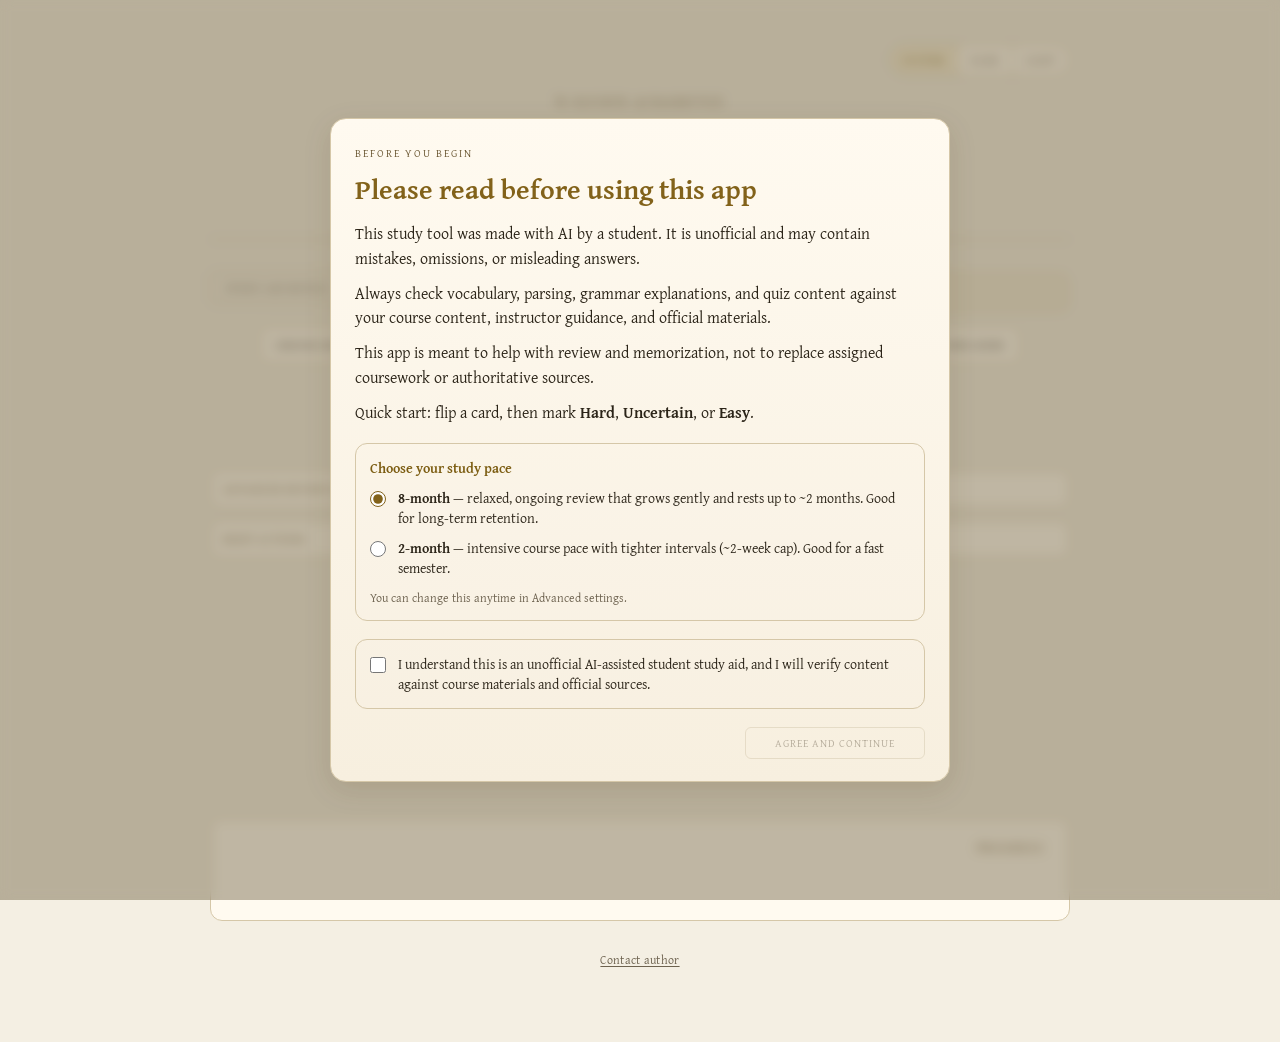
==== index.html @ cdb0b129 "Modernize archaic KJV language in advanced vocab glosses Update the Strong's-derived English glosses" ====
<!DOCTYPE html>
<!--
  Structure map: docs/index-structure.md
  If you add/remove/rename a section, overlay, id, or script group here,
  update that doc in the same commit. Line numbers in the doc are approximate.
-->
<html lang="en">
<head>
<meta charset="UTF-8">
<script async src="https://www.googletagmanager.com/gtag/js?id=G-YH11KQB6QX"></script>
<script>
  window.dataLayer = window.dataLayer || [];
  function gtag(){dataLayer.push(arguments);}
  gtag('js', new Date());
  gtag('config', 'G-YH11KQB6QX');
</script>
<meta name="viewport" content="width=device-width, initial-scale=1.0, viewport-fit=cover">
<meta name="theme-color" content="#0e0f14">
<meta name="apple-mobile-web-app-capable" content="yes">
<meta name="apple-mobile-web-app-status-bar-style" content="black-translucent">
<meta name="apple-mobile-web-app-title" content="Greek Cards">
<link rel="manifest" href="manifest.json?v=341">
<link rel="apple-touch-icon" href="icons/apple-touch-icon.png?v=341">
<link rel="icon" type="image/svg+xml" href="favicon.svg?v=341">
<title>Elementary NT Greek — Flashcards</title>
<link rel="stylesheet" href="styles.css?v=341">
<script>
(function(){
  try {
    var mode = localStorage.getItem("greekFlashcardsThemeMode") || "system";
    var prefersDark = window.matchMedia && window.matchMedia("(prefers-color-scheme: dark)").matches;
    var resolved = mode === "system" ? (prefersDark ? "dark" : "light") : mode;
    document.documentElement.setAttribute("data-theme", resolved);
  } catch (err) {
    document.documentElement.setAttribute("data-theme", "dark");
  }
  try {
    var fontFamily = localStorage.getItem("greekFlashcardsFontFamily");
    if (fontFamily === "sans") document.documentElement.setAttribute("data-font-family", "sans");
    else document.documentElement.setAttribute("data-font-family", "serif");
    var textSize = localStorage.getItem("greekFlashcardsTextSize");
    var allowed = { medium: 1, large: 1, "x-large": 1 };
    document.documentElement.setAttribute("data-text-size", allowed[textSize] ? textSize : "medium");
  } catch (err) {
    document.documentElement.setAttribute("data-font-family", "serif");
    document.documentElement.setAttribute("data-text-size", "medium");
  }
})();
</script>
</head>
<body>
<div class="app">

  <header>
    <div class="header-top">
      <div></div>
      <div class="theme-switcher" role="group" aria-label="Color theme">
        <button class="theme-btn" id="themeSystemBtn" type="button" onclick="setThemeMode('system')">System</button>
        <button class="theme-btn" id="themeDarkBtn" type="button" onclick="setThemeMode('dark')">Dark</button>
        <button class="theme-btn" id="themeLightBtn" type="button" onclick="setThemeMode('light')">Light</button>
      </div>
    </div>
    <div class="koine">ἡ κοινὴ διάλεκτος</div>
    <h1>Elementary New Testament Greek</h1>
    <div class="subtitle" id="appSubtitle">Vocabulary Flashcards</div>
    <div class="wycliffe">Koine Greek Study Tool</div>
  </header>

  <div class="notice-row">
    <button class="ctrl-btn notice-btn" type="button" onclick="showDisclaimerModal()">Study aid notice</button>
    <div class="app-notice" id="appNotice">Unofficial student-made AI study aid. Verify against course content and official materials.</div>
  </div>

  <div class="quick-start">
    <button class="quick-btn" type="button" onclick="openStudySelector()">Choose session</button>
    <button class="quick-btn quick-primary" type="button" onclick="startStudying()">Start studying</button>
    <div class="mode-group app-profile-group" role="group" aria-label="Study mode shortcut">
      <button class="mode-btn active" id="modeShortcutVocabBtn" type="button" onclick="setStudyMode('vocab')">Vocab</button>
      <button class="mode-btn" id="modeShortcutMorphBtn" type="button" onclick="setStudyMode('morph')">Grammar</button>
      <button class="mode-btn" id="modeShortcutParsingBtn" type="button" onclick="setStudyMode('parsing')">Parsing</button>
      <button class="mode-btn" id="modeShortcutReaderBtn" type="button" onclick="openReaderTab()">Reader</button>
    </div>
    <button class="quick-btn" type="button" onclick="openAnalyticsOverlay()">Progress</button>
    <button class="quick-btn" type="button" onclick="openShortcutsModal()">User guide</button>
    <a class="quick-btn" id="modeShortcutMemorizationBtn" href="pages/memorization.html">Paradigms</a>
  </div>

  <div class="ornament">✦ · · · ✦</div>

  <details class="utility-section" id="advancedSettingsDetails">
    <summary>Advanced review settings</summary>
    <div class="display-prefs" role="group" aria-label="Display preferences">
      <div class="display-prefs-row">
        <span class="display-prefs-label">Font</span>
        <div class="theme-switcher" role="group" aria-label="Font family">
          <button class="theme-btn" id="fontSerifBtn" type="button" onclick="setFontFamily('serif')">Serif</button>
          <button class="theme-btn" id="fontSansBtn" type="button" onclick="setFontFamily('sans')">Sans</button>
        </div>
      </div>
      <div class="display-prefs-row">
        <span class="display-prefs-label">Text size</span>
        <div class="theme-switcher" role="group" aria-label="Text size">
          <button class="theme-btn" id="textSizeMediumBtn" type="button" onclick="setTextSize('medium')">Medium</button>
          <button class="theme-btn" id="textSizeLargeBtn" type="button" onclick="setTextSize('large')">Large</button>
          <button class="theme-btn" id="textSizeXLargeBtn" type="button" onclick="setTextSize('x-large')">X-Large</button>
        </div>
      </div>
      <div class="parsing-lookup-row" id="parsingLookupRow" style="display:none">
        <button class="toggle-label" id="parsingLookupToggle" type="button" role="switch" aria-checked="false" onclick="toggleParsingLookup()" title="Lookup mode: stop quizzing and turn parsing into a paradigm reference. Pick a focused paradigm, then walk the part breadcrumbs (tense → voice → mood → person, or case → number → gender) to conjugate or decline it — the tool shows the matching Greek form. Covers every legitimate form of the paradigm, not just the chapter-required ones.">
          <span class="toggle-text">Lookup mode (build any form)</span>
          <span class="toggle-switch" id="parsingLookupBtn" aria-hidden="true"></span>
        </button>
      </div>
    </div>
<div class="controls-bar" id="controlsBar">
<button class="toggle-label" id="shuffleToggle" type="button" role="switch" aria-checked="false" onclick="toggleShuffle()" title="Shuffle the deck order. Off keeps a fixed order (by chapter, then frequency); on randomises the order each time the deck is built or reshuffled.">
      <span class="toggle-text">Shuffle</span>
      <span class="toggle-switch" id="shuffleBtn" aria-hidden="true"></span>
    </button>
    <button class="toggle-label" id="excludeKnownMorphsToggle" type="button" role="switch" aria-checked="false" onclick="toggleExcludeKnownMorphs()" title="Drop forms whose last two parsing attempts were both fully correct (strict 2/2) from the parsing deck. 1/1 still appears so single wins get verified. Counts respect your dim toggles — disabled dims don't count against a form.">
      <span class="toggle-text">Exclude known morphs (2/2)</span>
      <span class="toggle-switch" id="excludeKnownMorphsBtn" aria-hidden="true"></span>
    </button>
    <button class="toggle-label" id="parsingShuffleAllToggle" type="button" role="switch" aria-checked="false" onclick="toggleParsingShuffleAll()" title="Ignore the focused paradigm and drill a shuffled mix of every paradigm in scope, up to your current parsing chapter. Turn it off to go back to drilling one paradigm at a time. Use the focused-paradigm dropdown's 'Shuffle all — …' entries to mix just one type instead.">
      <span class="toggle-text">Shuffle all paradigms (to chapter)</span>
      <span class="toggle-switch" id="parsingShuffleAllBtn" aria-hidden="true"></span>
    </button>
    <button class="toggle-label" id="parsingCustomReviewToggle" type="button" role="switch" aria-checked="false" onclick="toggleParsingCustomReview()" title="Build a custom review deck from the paradigms you pick by hand. When on, the focused-paradigm dropdown is replaced by a checklist — tick the paradigms you want and parsing draws a shuffled mix from just those (chapter-gated as usual). Turn it off to go back to one focused paradigm.">
      <span class="toggle-text">Custom paradigm set</span>
      <span class="toggle-switch" id="parsingCustomReviewBtn" aria-hidden="true"></span>
    </button>
    <button class="toggle-label" id="parsingReverseToggle" type="button" role="switch" aria-checked="false" onclick="toggleParsingReverse()" title="English → Greek: instead of parsing a Greek form, you're shown the parse you want (the chapter-gated dimensions you have enabled) and pick the matching Greek form from the same focused paradigm.">
      <span class="toggle-text">English → Greek (pick the form)</span>
      <span class="toggle-switch" id="parsingReverseBtn" aria-hidden="true"></span>
    </button>
    <button class="toggle-label" id="accentLookalikeToggle" type="button" role="switch" aria-checked="false" onclick="toggleAccentLookalikes()" title="In the English → Greek drill, add a curated accent/breathing look-alike as a distractor — e.g. the relative ἥ against the article ἡ, or the demonstrative αὕτη against the intensive αὐτή — so you have to read the accent and breathing, not just the letters.">
      <span class="toggle-text">Accent/breathing look-alike distractors</span>
      <span class="toggle-switch" id="accentLookalikeBtn" aria-hidden="true"></span>
    </button>
    <button class="toggle-label" id="requiredToggle" type="button" role="switch" aria-checked="false" onclick="toggleRequiredOnly()" title="Limit the deck to starred vocabulary for your selection — the words Duff stars to memorise — leaving out optional and supplemental words.">
      <span class="toggle-text">Starred words only</span>
      <span class="toggle-switch" id="requiredBtn" aria-hidden="true"></span>
    </button>
    <button class="toggle-label" id="hardReviewToggle" type="button" role="switch" aria-checked="false" onclick="toggleHardVocabReview()" title="Drill only vocab you've missed more than 10 times and that's still under 40% confidence">
      <span class="toggle-text">Hard review</span>
      <span class="toggle-switch" id="hardReviewBtn" aria-hidden="true"></span>
    </button>
    <button class="toggle-label" id="directionToggle" type="button" role="switch" aria-checked="false" onclick="toggleDirection()" title="Card direction. Off shows the Greek first (you recall the English meaning); on shows the English first (you recall the Greek form).">
      <span class="toggle-text">Eng → Gk</span>
      <span class="toggle-switch" id="directionBtn" aria-hidden="true"></span>
    </button>
    <button class="toggle-label" id="spacedToggle" type="button" role="switch" aria-checked="false" onclick="toggleSpacedRepetition()" title="Spaced review. On schedules each card by how well you know it and only resurfaces it when it's due; off is a plain flip-through deck you mark until it's cleared.">
      <span class="toggle-text">Spaced review</span>
      <span class="toggle-switch" id="spacedBtn" aria-hidden="true"></span>
    </button>
    <button class="toggle-label" id="cadenceToggle" type="button" role="switch" aria-checked="false" onclick="toggleSpacingCadence()" title="Spacing cadence. Off = 8-month / continuous review (default): intervals grow gently and adapt to each card's difficulty, resting up to ~2 months — also works as an ongoing retention deck. A slip no longer wipes a well-known card: it runs a short relearn ladder, then resumes at half its old spacing. On = 2-month intensive: tighter intervals, ~2-week cap — for a fast-paced course. Affects spaced review only; switching reschedules future reviews, not cards already due.">
      <span class="toggle-text">2-month pace</span>
      <span class="toggle-switch" id="cadenceBtn" aria-hidden="true"></span>
    </button>
    <button class="toggle-label" id="unspacedDailyResetToggle" type="button" role="switch" aria-checked="false" onclick="toggleUnspacedDailyReset()" title="Auto-clear archived (Easy) cards once a day around 5 AM local time so you wake up to a fresh deck.">
      <span class="toggle-text">Daily archive reset</span>
      <span class="toggle-switch" id="unspacedDailyResetBtn" aria-hidden="true"></span>
    </button>
    <button class="toggle-label" id="stemNotesToggle" type="button" role="switch" aria-checked="true" onclick="toggleStemNotes()" title="Show stem and declension notes on vocab cards: the bare stem printed after second-aorist / liquid-future verbs and third-declension nouns, the bracketed principal parts under a verb, and the 'declines like' pointer on third-declension nouns.">
      <span class="toggle-text">Stem &amp; declension notes</span>
      <span class="toggle-switch on" id="stemNotesBtn" aria-hidden="true"></span>
    </button>
    <details class="utility-section variant-forms-section" id="variantFormsDetails">
      <summary>Variant forms as cards<span class="variant-forms-count" id="variantFormsCount"></span></summary>
    <button class="toggle-label" id="irregularTenseToggle" type="button" role="switch" aria-checked="true" onclick="toggleIrregularTense()" title="Name the tense on irregular cards — the '(aorist)' / '(future)' / '(perfect)' caption under a derived form's headword. Off replaces it with a small superscript star before the word, so the form is flagged as a non-standard principal part without giving its tense away.">
      <span class="toggle-text">Show tense on irregular cards</span>
      <span class="toggle-switch on" id="irregularTenseBtn" aria-hidden="true"></span>
    </button>
    <button class="toggle-label" id="irregularCards_2aor_Toggle" type="button" role="switch" aria-checked="false" onclick="toggleIrregularCards('2aor')" title="Give each second-aorist form its own flashcard — e.g. εἶπον 'I said' joins the deck as a separate card — whenever its present-stem verb (λέγω) is in the deck. The aorist is woven into the chapter's cards away from the present form, and reviews of it count toward the base verb's stats. On by default once Chapter 11 is selected, unless you switch it off yourself.">
      <span class="toggle-text">Second aorists as cards</span>
      <span class="toggle-switch" id="irregularCards_2aor_Btn" aria-hidden="true"></span>
    </button>
    <button class="toggle-label" id="irregularCards_lfut_Toggle" type="button" role="switch" aria-checked="false" onclick="toggleIrregularCards('lfut')" title="Give each liquid-future form its own flashcard — e.g. μενῶ 'I will remain' alongside μένω — whenever its present-stem verb is in the deck. Reviews of it count toward the base verb's stats. On by default once Chapter 11 is selected, unless you switch it off yourself.">
      <span class="toggle-text">Liquid futures as cards</span>
      <span class="toggle-switch" id="irregularCards_lfut_Btn" aria-hidden="true"></span>
    </button>
    <button class="toggle-label" id="irregularCards_aorpass_Toggle" type="button" role="switch" aria-checked="false" onclick="toggleIrregularCards('aorpass')" title="Give each aorist-passive form its own flashcard — e.g. ἐλύθην 'I was untied' alongside λύω — whenever its present-stem verb is in the deck. Reviews of it count toward the base verb's stats. On by default once Chapter 15 is selected, unless you switch it off yourself.">
      <span class="toggle-text">Aorist passives as cards</span>
      <span class="toggle-switch" id="irregularCards_aorpass_Btn" aria-hidden="true"></span>
    </button>
    <button class="toggle-label" id="irregularCards_perfact_Toggle" type="button" role="switch" aria-checked="false" onclick="toggleIrregularCards('perfact')" title="Give each perfect-active form its own flashcard — e.g. λέλυκα 'I have untied' alongside λύω — whenever its present-stem verb is in the deck. Reviews of it count toward the base verb's stats. On by default once Chapter 16 is selected, unless you switch it off yourself.">
      <span class="toggle-text">Perfect actives as cards</span>
      <span class="toggle-switch" id="irregularCards_perfact_Btn" aria-hidden="true"></span>
    </button>
    <button class="toggle-label" id="irregularCards_mi_Toggle" type="button" role="switch" aria-checked="false" onclick="toggleIrregularCards('mi')" title="Give each μι-verb principal part its own flashcard — e.g. ἔδωκα, δώσω, δέδωκα alongside δίδωμι — whenever the present-stem μι-verb is in the deck. Reviews of them count toward the base verb's stats. On by default once Chapter 19 is selected, unless you switch it off yourself.">
      <span class="toggle-text">μι-verb forms as cards</span>
      <span class="toggle-switch" id="irregularCards_mi_Btn" aria-hidden="true"></span>
    </button>
    </details>
    <button class="toggle-label" id="splitSelectionToggle" type="button" role="switch" aria-checked="false" onclick="toggleSplitSelection()" title="Keep separate chapter selections for vocab and grammar modes">
      <span class="toggle-text">Split vocab/grammar selection</span>
      <span class="toggle-switch" id="splitSelectionBtn" aria-hidden="true"></span>
    </button>
    <button class="toggle-label" id="selfCheckToggle" type="button" role="switch" aria-checked="false" onclick="toggleMorphSelfCheck()" style="display:none" title="Self-check. Hides the multiple-choice options so you answer in your head, reveal the answer, then rate whether you got it — instead of picking from a list.">
      <span class="toggle-text">Self-check</span>
      <span class="toggle-switch" id="selfCheckBtn" aria-hidden="true"></span>
    </button>
    <details class="utility-section parsing-options-section" id="parsingOptionsDetails">
      <summary>Parsing options</summary>
      <button class="toggle-label" id="aspectStepToggle" type="button" role="switch" aria-checked="false" onclick="toggleAspectStep()" title="Ask Aspect (continuous/undefined/completed) as a separate parsing step. Aspect is derivable from tense, so turning this off shortens the walk by one step.">
        <span class="toggle-text">Aspect step (parsing)</span>
        <span class="toggle-switch" id="aspectStepBtn" aria-hidden="true"></span>
      </button>
      <details class="utility-section parsing-options-subfilters parsing-dim-value-subfilters" id="aspectValuesFiltersDetails">
        <summary>Exclude aspect values…</summary>
        <button class="toggle-label" id="dimValueFilter_aspect_continuousUndefined_Toggle" type="button" role="switch" aria-checked="false" onclick="toggleDimValueFilter('aspect','continuousUndefined')" title="Excludes cards whose aspect is continuous, undefined, or the present/future composite continuous/undefined.">
          <span class="toggle-text">Continuous/undefined (Ch. 6)</span>
          <span class="toggle-switch" id="dimValueFilter_aspect_continuousUndefined_Btn" aria-hidden="true"></span>
        </button>
        <button class="toggle-label" id="dimValueFilter_aspect_completed_Toggle" type="button" role="switch" aria-checked="false" onclick="toggleDimValueFilter('aspect','completed')">
          <span class="toggle-text">Completed (Ch. 16)</span>
          <span class="toggle-switch" id="dimValueFilter_aspect_completed_Btn" aria-hidden="true"></span>
        </button>
      </details>
      <button class="toggle-label" id="tenseStepToggle" type="button" role="switch" aria-checked="true" onclick="toggleDimStep('tense')" title="Ask Tense as a parsing step. Off: skipped silently, doesn't count toward stats, omitted from the parse summary.">
        <span class="toggle-text">Tense step (parsing)</span>
        <span class="toggle-switch" id="tenseStepBtn" aria-hidden="true"></span>
      </button>
      <details class="utility-section parsing-options-subfilters parsing-dim-value-subfilters" id="tenseValuesFiltersDetails">
        <summary>Exclude tense values…</summary>
        <button class="toggle-label" id="dimValueFilter_tense_present_Toggle" type="button" role="switch" aria-checked="false" onclick="toggleDimValueFilter('tense','present')">
          <span class="toggle-text">Present (Ch. 2)</span>
          <span class="toggle-switch" id="dimValueFilter_tense_present_Btn" aria-hidden="true"></span>
        </button>
        <button class="toggle-label" id="dimValueFilter_tense_future_Toggle" type="button" role="switch" aria-checked="false" onclick="toggleDimValueFilter('tense','future')">
          <span class="toggle-text">Future (Ch. 6)</span>
          <span class="toggle-switch" id="dimValueFilter_tense_future_Btn" aria-hidden="true"></span>
        </button>
        <button class="toggle-label" id="dimValueFilter_tense_imperfect_Toggle" type="button" role="switch" aria-checked="false" onclick="toggleDimValueFilter('tense','imperfect')">
          <span class="toggle-text">Imperfect (Ch. 6)</span>
          <span class="toggle-switch" id="dimValueFilter_tense_imperfect_Btn" aria-hidden="true"></span>
        </button>
        <button class="toggle-label" id="dimValueFilter_tense_aorist_Toggle" type="button" role="switch" aria-checked="false" onclick="toggleDimValueFilter('tense','aorist')" title="Excludes both first-aorist and second-aorist cards (they normalize to 'aorist').">
          <span class="toggle-text">Aorist (Ch. 6)</span>
          <span class="toggle-switch" id="dimValueFilter_tense_aorist_Btn" aria-hidden="true"></span>
        </button>
        <button class="toggle-label" id="dimValueFilter_tense_perfect_Toggle" type="button" role="switch" aria-checked="false" onclick="toggleDimValueFilter('tense','perfect')">
          <span class="toggle-text">Perfect (Ch. 16)</span>
          <span class="toggle-switch" id="dimValueFilter_tense_perfect_Btn" aria-hidden="true"></span>
        </button>
        <button class="toggle-label" id="dimValueFilter_tense_pluperfect_Toggle" type="button" role="switch" aria-checked="false" onclick="toggleDimValueFilter('tense','pluperfect')">
          <span class="toggle-text">Pluperfect (Ch. 16)</span>
          <span class="toggle-switch" id="dimValueFilter_tense_pluperfect_Btn" aria-hidden="true"></span>
        </button>
      </details>
      <button class="toggle-label" id="voiceStepToggle" type="button" role="switch" aria-checked="true" onclick="toggleDimStep('voice')" title="Ask Voice as a parsing step. Off: skipped silently, doesn't count toward stats, omitted from the parse summary. (Also chapter-gated: voice step appears from ch 14 for participles, ch 15 for finite verbs — before then the voice is filled in silently.)">
        <span class="toggle-text">Voice step (parsing)</span>
        <span class="toggle-switch" id="voiceStepBtn" aria-hidden="true"></span>
      </button>
      <details class="utility-section parsing-options-subfilters parsing-dim-value-subfilters" id="voiceValuesFiltersDetails">
        <summary>Exclude voice values…</summary>
        <button class="toggle-label" id="dimValueFilter_voice_active_Toggle" type="button" role="switch" aria-checked="false" onclick="toggleDimValueFilter('voice','active')">
          <span class="toggle-text">Active (Ch. 2)</span>
          <span class="toggle-switch" id="dimValueFilter_voice_active_Btn" aria-hidden="true"></span>
        </button>
        <button class="toggle-label" id="dimValueFilter_voice_middle_Toggle" type="button" role="switch" aria-checked="false" onclick="toggleDimValueFilter('voice','middle')" title="Middle/passive composite cards are excluded only when both middle AND passive are excluded.">
          <span class="toggle-text">Middle (Ch. 14)</span>
          <span class="toggle-switch" id="dimValueFilter_voice_middle_Btn" aria-hidden="true"></span>
        </button>
        <button class="toggle-label" id="dimValueFilter_voice_passive_Toggle" type="button" role="switch" aria-checked="false" onclick="toggleDimValueFilter('voice','passive')">
          <span class="toggle-text">Passive (Ch. 14)</span>
          <span class="toggle-switch" id="dimValueFilter_voice_passive_Btn" aria-hidden="true"></span>
        </button>
      </details>
      <button class="toggle-label" id="moodStepToggle" type="button" role="switch" aria-checked="true" onclick="toggleDimStep('mood')" title="Ask Mood as a parsing step. Off: skipped silently, doesn't count toward stats, omitted from the parse summary.">
        <span class="toggle-text">Mood step (parsing)</span>
        <span class="toggle-switch" id="moodStepBtn" aria-hidden="true"></span>
      </button>
      <details class="utility-section parsing-options-subfilters parsing-dim-value-subfilters" id="moodValuesFiltersDetails">
        <summary>Exclude mood values…</summary>
        <button class="toggle-label" id="dimValueFilter_mood_indicative_Toggle" type="button" role="switch" aria-checked="false" onclick="toggleDimValueFilter('mood','indicative')">
          <span class="toggle-text">Indicative (Ch. 2)</span>
          <span class="toggle-switch" id="dimValueFilter_mood_indicative_Btn" aria-hidden="true"></span>
        </button>
        <button class="toggle-label" id="dimValueFilter_mood_subjunctive_Toggle" type="button" role="switch" aria-checked="false" onclick="toggleDimValueFilter('mood','subjunctive')">
          <span class="toggle-text">Subjunctive (Ch. 17)</span>
          <span class="toggle-switch" id="dimValueFilter_mood_subjunctive_Btn" aria-hidden="true"></span>
        </button>
        <button class="toggle-label" id="dimValueFilter_mood_optative_Toggle" type="button" role="switch" aria-checked="false" onclick="toggleDimValueFilter('mood','optative')">
          <span class="toggle-text">Optative (Ch. 20)</span>
          <span class="toggle-switch" id="dimValueFilter_mood_optative_Btn" aria-hidden="true"></span>
        </button>
        <button class="toggle-label" id="dimValueFilter_mood_imperative_Toggle" type="button" role="switch" aria-checked="false" onclick="toggleDimValueFilter('mood','imperative')">
          <span class="toggle-text">Imperative (Ch. 7)</span>
          <span class="toggle-switch" id="dimValueFilter_mood_imperative_Btn" aria-hidden="true"></span>
        </button>
        <button class="toggle-label" id="dimValueFilter_mood_infinitive_Toggle" type="button" role="switch" aria-checked="false" onclick="toggleDimValueFilter('mood','infinitive')">
          <span class="toggle-text">Infinitive (Ch. 7)</span>
          <span class="toggle-switch" id="dimValueFilter_mood_infinitive_Btn" aria-hidden="true"></span>
        </button>
        <button class="toggle-label" id="dimValueFilter_mood_participle_Toggle" type="button" role="switch" aria-checked="false" onclick="toggleDimValueFilter('mood','participle')">
          <span class="toggle-text">Participle (Ch. 7)</span>
          <span class="toggle-switch" id="dimValueFilter_mood_participle_Btn" aria-hidden="true"></span>
        </button>
      </details>
      <button class="toggle-label" id="personStepToggle" type="button" role="switch" aria-checked="true" onclick="toggleDimStep('person')" title="Ask Person as a parsing step. Off: skipped silently, doesn't count toward stats, omitted from the parse summary.">
        <span class="toggle-text">Person step (parsing)</span>
        <span class="toggle-switch" id="personStepBtn" aria-hidden="true"></span>
      </button>
      <details class="utility-section parsing-options-subfilters parsing-dim-value-subfilters" id="personValuesFiltersDetails">
        <summary>Exclude person values…</summary>
        <button class="toggle-label" id="dimValueFilter_person_first_Toggle" type="button" role="switch" aria-checked="false" onclick="toggleDimValueFilter('person','first')">
          <span class="toggle-text">1st person (Ch. 2)</span>
          <span class="toggle-switch" id="dimValueFilter_person_first_Btn" aria-hidden="true"></span>
        </button>
        <button class="toggle-label" id="dimValueFilter_person_second_Toggle" type="button" role="switch" aria-checked="false" onclick="toggleDimValueFilter('person','second')">
          <span class="toggle-text">2nd person (Ch. 2)</span>
          <span class="toggle-switch" id="dimValueFilter_person_second_Btn" aria-hidden="true"></span>
        </button>
        <button class="toggle-label" id="dimValueFilter_person_third_Toggle" type="button" role="switch" aria-checked="false" onclick="toggleDimValueFilter('person','third')">
          <span class="toggle-text">3rd person (Ch. 2)</span>
          <span class="toggle-switch" id="dimValueFilter_person_third_Btn" aria-hidden="true"></span>
        </button>
      </details>
      <button class="toggle-label" id="numberStepToggle" type="button" role="switch" aria-checked="true" onclick="toggleDimStep('number')" title="Ask Number as a parsing step. Off: skipped silently, doesn't count toward stats, omitted from the parse summary.">
        <span class="toggle-text">Number step (parsing)</span>
        <span class="toggle-switch" id="numberStepBtn" aria-hidden="true"></span>
      </button>
      <details class="utility-section parsing-options-subfilters parsing-dim-value-subfilters" id="numberValuesFiltersDetails">
        <summary>Exclude number values…</summary>
        <button class="toggle-label" id="dimValueFilter_number_singular_Toggle" type="button" role="switch" aria-checked="false" onclick="toggleDimValueFilter('number','singular')">
          <span class="toggle-text">Singular (Ch. 2)</span>
          <span class="toggle-switch" id="dimValueFilter_number_singular_Btn" aria-hidden="true"></span>
        </button>
        <button class="toggle-label" id="dimValueFilter_number_plural_Toggle" type="button" role="switch" aria-checked="false" onclick="toggleDimValueFilter('number','plural')">
          <span class="toggle-text">Plural (Ch. 2)</span>
          <span class="toggle-switch" id="dimValueFilter_number_plural_Btn" aria-hidden="true"></span>
        </button>
      </details>
      <button class="toggle-label" id="caseStepToggle" type="button" role="switch" aria-checked="true" onclick="toggleDimStep('case')" title="Ask Case as a parsing step. Off: skipped silently, doesn't count toward stats, omitted from the parse summary.">
        <span class="toggle-text">Case step (parsing)</span>
        <span class="toggle-switch" id="caseStepBtn" aria-hidden="true"></span>
      </button>
      <details class="utility-section parsing-options-subfilters parsing-dim-value-subfilters" id="caseValuesFiltersDetails">
        <summary>Exclude case values…</summary>
        <button class="toggle-label" id="dimValueFilter_case_nominative_Toggle" type="button" role="switch" aria-checked="false" onclick="toggleDimValueFilter('case','nominative')" title="Nominative/accusative composite cards are excluded only when both nominative AND accusative are excluded.">
          <span class="toggle-text">Nominative (Ch. 2)</span>
          <span class="toggle-switch" id="dimValueFilter_case_nominative_Btn" aria-hidden="true"></span>
        </button>
        <button class="toggle-label" id="dimValueFilter_case_accusative_Toggle" type="button" role="switch" aria-checked="false" onclick="toggleDimValueFilter('case','accusative')">
          <span class="toggle-text">Accusative (Ch. 2)</span>
          <span class="toggle-switch" id="dimValueFilter_case_accusative_Btn" aria-hidden="true"></span>
        </button>
        <button class="toggle-label" id="dimValueFilter_case_genitive_Toggle" type="button" role="switch" aria-checked="false" onclick="toggleDimValueFilter('case','genitive')">
          <span class="toggle-text">Genitive (Ch. 3)</span>
          <span class="toggle-switch" id="dimValueFilter_case_genitive_Btn" aria-hidden="true"></span>
        </button>
        <button class="toggle-label" id="dimValueFilter_case_dative_Toggle" type="button" role="switch" aria-checked="false" onclick="toggleDimValueFilter('case','dative')">
          <span class="toggle-text">Dative (Ch. 3)</span>
          <span class="toggle-switch" id="dimValueFilter_case_dative_Btn" aria-hidden="true"></span>
        </button>
        <button class="toggle-label" id="dimValueFilter_case_vocative_Toggle" type="button" role="switch" aria-checked="false" onclick="toggleDimValueFilter('case','vocative')">
          <span class="toggle-text">Vocative (Ch. 3)</span>
          <span class="toggle-switch" id="dimValueFilter_case_vocative_Btn" aria-hidden="true"></span>
        </button>
      </details>
      <button class="toggle-label" id="genderStepToggle" type="button" role="switch" aria-checked="true" onclick="toggleDimStep('gender')" title="Ask Gender as a parsing step. Off: skipped silently, doesn't count toward stats, omitted from the parse summary. Single-gender lemmas (most nouns) auto-skip this step regardless — gender there is fixed by the lemma, not parsed from the form — but the parse summary still names it.">
        <span class="toggle-text">Gender step (parsing)</span>
        <span class="toggle-switch" id="genderStepBtn" aria-hidden="true"></span>
      </button>
      <details class="utility-section parsing-options-subfilters parsing-dim-value-subfilters" id="genderValuesFiltersDetails">
        <summary>Exclude gender values…</summary>
        <div class="parsing-options-subfilters-note">Single-gender lemmas (most nouns) ignore this filter — only adjectives, pronouns, and the article are excluded by it.</div>
        <button class="toggle-label" id="dimValueFilter_gender_masculine_Toggle" type="button" role="switch" aria-checked="false" onclick="toggleDimValueFilter('gender','masculine')" title="Tri-gender composite cards (masculine/feminine/neuter) are excluded only when all three components are excluded.">
          <span class="toggle-text">Masculine (Ch. 2)</span>
          <span class="toggle-switch" id="dimValueFilter_gender_masculine_Btn" aria-hidden="true"></span>
        </button>
        <button class="toggle-label" id="dimValueFilter_gender_feminine_Toggle" type="button" role="switch" aria-checked="false" onclick="toggleDimValueFilter('gender','feminine')">
          <span class="toggle-text">Feminine (Ch. 3)</span>
          <span class="toggle-switch" id="dimValueFilter_gender_feminine_Btn" aria-hidden="true"></span>
        </button>
        <button class="toggle-label" id="dimValueFilter_gender_neuter_Toggle" type="button" role="switch" aria-checked="false" onclick="toggleDimValueFilter('gender','neuter')">
          <span class="toggle-text">Neuter (Ch. 3)</span>
          <span class="toggle-switch" id="dimValueFilter_gender_neuter_Btn" aria-hidden="true"></span>
        </button>
      </details>
      <button class="toggle-label" id="optionalFormsToggle" type="button" role="switch" aria-checked="false" onclick="toggleOptionalForms()" title="Drill morphologically real paradigm forms Duff doesn't cover (e.g. εἰμί's future infinitive ἔσεσθαι, future participle ἐσόμενος series). Chapter-gated by each form group's introduction chapter. Off: standard Duff-aligned cards only; the wrong-pick form-lookup hint still shows these forms regardless.">
        <span class="toggle-text">Optional paradigm</span>
        <span class="toggle-switch" id="optionalFormsBtn" aria-hidden="true"></span>
      </button>
      <details class="utility-section parsing-options-subfilters" id="optionalFormsFiltersDetails">
        <summary>Filter optional forms by category…</summary>
        <div class="parsing-options-subfilters-note">Only applies when the parent toggle above is on. Off = exclude that category from the optional-form drill pool.</div>
        <button class="toggle-label" id="optionalFilter_imperative_Toggle" type="button" role="switch" aria-checked="true" onclick="toggleOptionalFormFilter('imperative')" title="Include optional imperative forms (e.g. ἴσθι, λῦσαι, δός, στῆθι series) in the drill pool.">
          <span class="toggle-text">Include imperatives</span>
          <span class="toggle-switch" id="optionalFilter_imperative_Btn" aria-hidden="true"></span>
        </button>
        <button class="toggle-label" id="optionalFilter_subjunctive_Toggle" type="button" role="switch" aria-checked="true" onclick="toggleOptionalFormFilter('subjunctive')" title="Include optional subjunctive forms (e.g. λύω/λύσω paradigms, δῶ, θῶ, στῶ) in the drill pool.">
          <span class="toggle-text">Include subjunctives</span>
          <span class="toggle-switch" id="optionalFilter_subjunctive_Btn" aria-hidden="true"></span>
        </button>
        <button class="toggle-label" id="optionalFilter_optative_Toggle" type="button" role="switch" aria-checked="true" onclick="toggleOptionalFormFilter('optative')" title="Include optional optative forms (Ch. 20 — the full λύω / ῥύομαι / εἰμί / δίδωμι / γίνομαι optative tables, plus εἴη, γένοιτο, δῴη) in the drill pool.">
          <span class="toggle-text">Include optatives</span>
          <span class="toggle-switch" id="optionalFilter_optative_Btn" aria-hidden="true"></span>
        </button>
        <button class="toggle-label" id="optionalFilter_infinitive_Toggle" type="button" role="switch" aria-checked="true" onclick="toggleOptionalFormFilter('infinitive')" title="Include optional infinitive forms (e.g. ἔσεσθαι, δοῦναι, θεῖναι, στῆναι, γενέσθαι) in the drill pool.">
          <span class="toggle-text">Include infinitives</span>
          <span class="toggle-switch" id="optionalFilter_infinitive_Btn" aria-hidden="true"></span>
        </button>
        <button class="toggle-label" id="optionalFilter_participle_Toggle" type="button" role="switch" aria-checked="true" onclick="toggleOptionalFormFilter('participle')" title="Include the later/rarer optional participles (perfect λελυκώς/λελυμένος/ἑστηκώς, future λύσων series, aorist passive βληθείς/γενηθείς-type, εἰμί's deponent future ἐσόμενος) in the drill pool. The Ch 14 present/aorist active & middle participle declensions are always required, so this toggle no longer affects them.">
          <span class="toggle-text">Include extra participles</span>
          <span class="toggle-switch" id="optionalFilter_participle_Btn" aria-hidden="true"></span>
        </button>
        <button class="toggle-label" id="optionalFilter_thirdPerson_Toggle" type="button" role="switch" aria-checked="true" onclick="toggleOptionalFormFilter('thirdPerson')" title="Include optional 3rd-person forms (e.g. ἔστω, ἔστωσαν, λυέσθω, the 3rd-person imperatives Duff skips) in the drill pool.">
          <span class="toggle-text">Include 3rd-person forms</span>
          <span class="toggle-switch" id="optionalFilter_thirdPerson_Btn" aria-hidden="true"></span>
        </button>
        <button class="toggle-label" id="optionalFilter_futureTense_Toggle" type="button" role="switch" aria-checked="true" onclick="toggleOptionalFormFilter('futureTense')" title="Include optional future-tense forms (e.g. ἔσεσθαι, ἐσόμενος, βαλῶ paradigm, γενήσομαι series, future participles) in the drill pool.">
          <span class="toggle-text">Include future-tense forms</span>
          <span class="toggle-switch" id="optionalFilter_futureTense_Btn" aria-hidden="true"></span>
        </button>
        <button class="toggle-label" id="optionalFilter_perfectTense_Toggle" type="button" role="switch" aria-checked="true" onclick="toggleOptionalFormFilter('perfectTense')" title="Include optional perfect-tense forms (e.g. γέγονα series, βέβληκα series, ἕστηκα, λελυκώς, λελυμένος, δέδομαι) in the drill pool.">
          <span class="toggle-text">Include perfect-tense forms</span>
          <span class="toggle-switch" id="optionalFilter_perfectTense_Btn" aria-hidden="true"></span>
        </button>
      </details>
    </details>
  </div>
    <div class="utility-section progress-tools-section" id="progressToolsGroup" role="group" aria-label="Progress tools">
      <span class="progress-tools-label">Progress tools</span>
      <div class="progress-tools-actions">
        <button class="ctrl-btn" type="button" onclick="exportProgressJson()">Export progress</button>
        <button class="ctrl-btn" type="button" onclick="triggerImportProgress()">Import progress</button>
      </div>
    </div>
  </details>

  <details class="utility-section reset-actions-section" id="resetActionsDetails">
    <summary>Reset actions</summary>
    <div class="reset-actions-grid">
      <button class="ctrl-btn" type="button" onclick="reshuffleEligible()">Reshuffle</button>
      <button class="ctrl-btn" id="resetDeckBtn" type="button" onclick="resetCurrentDeck()">Reset deck</button>
      <button class="ctrl-btn" id="resetRequiredBtn" type="button" onclick="resetRequiredOnly()" title="Reset only the starred (graded) cards in this deck">Reset starred</button>
      <button class="ctrl-btn" id="resetKnownBtn" type="button" onclick="resetKnownMorphs()" title="Set every form's parsing tally back to 0/2 — clears the per-form recent attempts so the dots all read as unseen. The per-paradigm rolling % is kept." style="display:none">Reset known</button>
      <button class="ctrl-btn" id="clearParsingStatsBtn" type="button" onclick="clearParsingStats()" title="Wipe ALL parsing stats — every paradigm's accuracy %, the per-mood/tense breakdown, and per-form tallies. Parsing mode only; vocab/morphology/reader progress are kept. No undo." style="display:none">Clear parsing stats</button>
      <button class="ctrl-btn" type="button" onclick="openResetStatsModal()">Reset stats</button>
    </div>
  </details>

  <div id="readerView" class="reader-view" style="display:none"></div>

  <div class="paradigm-focus-row paradigm-focus-row-primary" id="parsingChapterRow" style="display:none">
    <label class="paradigm-focus-label" for="parsingChapterSelect">Current chapter</label>
    <select id="parsingChapterSelect" class="paradigm-focus-select" onchange="setParsingChapter(this.value)"></select>
  </div>

  <div class="paradigm-focus-row paradigm-focus-row-primary" id="paradigmFocusRowPrimary" style="display:none">
    <label class="paradigm-focus-label" for="paradigmFocusSelectPrimary">Focused paradigm</label>
    <select id="paradigmFocusSelectPrimary" class="paradigm-focus-select" onchange="setMorphFocusedParadigm(this.value)"></select>
  </div>

  <details class="paradigm-focus-row paradigm-focus-row-primary paradigm-custom-row" id="parsingCustomParadigmsRow" style="display:none">
    <summary class="paradigm-custom-head">
      <span class="paradigm-focus-label">Custom paradigm set</span>
      <span class="paradigm-custom-meta" id="parsingCustomParadigmsCount">none selected</span>
    </summary>
    <div class="paradigm-custom-body">
      <span class="paradigm-custom-actions">
        <button type="button" class="paradigm-custom-btn" onclick="setAllParsingCustomParadigms(true)">Select all</button>
        <button type="button" class="paradigm-custom-btn" onclick="setAllParsingCustomParadigms(false)">Clear</button>
      </span>
      <div class="paradigm-custom-list" id="parsingCustomParadigmsList"></div>
    </div>
  </details>

  <div class="card-area" id="cardArea">
    <div class="empty-state">
      <div class="big">αβγ</div>
      Tap to choose a session and start studying.
    </div>
  </div>

  <div class="nav-row" id="navRow" style="display:none">
    <button class="nav-btn nav-prev" onclick="navigate(-1)">← Prev</button>
    <button class="nav-btn nav-undo" id="spacedUndoBtn" onclick="restoreSpacedUndo()" style="display:none">↶ Undo</button>
    <button class="nav-btn nav-reset" id="navResetBtn" onclick="resetCurrentDeck()" style="display:none">↻ Reset</button>
    <button class="nav-btn nav-next" id="navNextBtn" onclick="handleNavNext()">Next →</button>
  </div>

  <div class="mark-row" id="markRow" style="display:none">
    <button class="mark-btn mark-again" onclick="markCard('again')">✗ Hard</button>
    <button class="mark-btn mark-pass"  onclick="markCard('pass')">~ Uncertain</button>
    <button class="mark-btn mark-easy"  onclick="markCard('easy')">✓ Easy</button>
  </div>

  <div class="ff-row" id="ffRow" style="display:none">
    <button class="ctrl-btn" type="button" onclick="fastForwardOneDay()">Fast-forward 1 day</button>
    <button class="ctrl-btn" type="button" onclick="fastForwardOneWeek()">Fast-forward 1 week</button>
  </div>

<section class="review-shell">
    <div class="review-panel show" id="reviewPanel">
    <div class="review-header">
      <span class="review-deck-tag" id="reviewDeckTag"></span>
      <span class="review-title">Progress</span>
    </div>
    <div class="review-stats" id="reviewStats"></div>
    <div class="review-sort-row" id="reviewSortRow"></div>
    <div class="review-list" id="reviewList"></div>
  </div>
  </section>

  <footer class="app-footer">
    <button type="button" class="app-footer-link" onclick="openContactAuthorModal()">Contact author</button>
  </footer>

</div>

<div class="consent-overlay transfer-overlay" id="transferOverlay" aria-hidden="true">
  <div class="consent-modal transfer-modal" role="dialog" aria-modal="true" aria-labelledby="transferTitle">
    <div class="consent-label" id="transferLabel">Progress tools</div>
    <h2 id="transferTitle">Import or export progress</h2>
    <div class="consent-copy">
      <p id="transferCopy">Use these tools to move progress between devices.</p>
    </div>
    <textarea id="transferTextarea" class="transfer-textarea" spellcheck="false" autocapitalize="off" autocomplete="off" autocorrect="off"></textarea>
    <div class="transfer-actions">
      <button class="ctrl-btn" id="transferSecondaryBtn" type="button" onclick="handleTransferSecondaryAction()" style="display:none">Choose JSON file</button>
    </div>
    <div class="consent-actions transfer-footer-actions">
      <button class="ctrl-btn" type="button" onclick="closeTransferModal()">Close</button>
      <button class="ctrl-btn consent-primary" id="transferPrimaryBtn" type="button" onclick="handleTransferPrimaryAction()">Continue</button>
    </div>
  </div>
</div>

<div class="consent-overlay analytics-overlay" id="analyticsOverlay" aria-hidden="true">
  <div class="consent-modal analytics-modal" role="dialog" aria-modal="true" aria-labelledby="analyticsTitle">
    <div class="analytics-header-row">
      <div>
        <div class="consent-label">Study analytics</div>
        <h2 id="analyticsTitle">Progress and study time</h2>
      </div>
      <button class="ctrl-btn" type="button" onclick="closeAnalyticsOverlay()">Close</button>
    </div>

    <div id="analyticsHero"></div>

    <details class="analytics-collapse" data-collapse-key="achievements">
      <summary class="analytics-collapse-summary">
        <span class="analytics-collapse-caret" aria-hidden="true">▾</span>
        <div class="analytics-collapse-title-wrap">
          <h3>Achievements</h3>
          <p class="analytics-collapse-summary-status" id="analyticsAchievementsSummaryStatus">Badges earned across the whole course.</p>
        </div>
      </summary>
      <div class="analytics-collapse-body">
        <div id="analyticsAchievements"></div>
      </div>
    </details>

    <details class="analytics-collapse" data-collapse-key="totalVocab">
      <summary class="analytics-collapse-summary">
        <span class="analytics-collapse-caret" aria-hidden="true">▾</span>
        <div class="analytics-collapse-title-wrap">
          <h3>Total Vocabulary</h3>
          <p class="analytics-collapse-summary-status" id="analyticsTotalVocabSummaryStatus">Course-wide vocabulary progress.</p>
        </div>
      </summary>
      <div class="analytics-collapse-body">
        <div class="analytics-vocab-view-bar" id="analyticsVocabViewBar"></div>
        <div id="analyticsTotalVocabBar"></div>
        <details class="analytics-collapse analytics-sub-collapse" data-collapse-key="totalVocabChapterMap">
          <summary class="analytics-collapse-summary">
            <span class="analytics-collapse-caret" aria-hidden="true">▾</span>
            <div class="analytics-collapse-title-wrap"><h4>Chapter map</h4></div>
          </summary>
          <div class="analytics-collapse-body">
            <div id="analyticsChapterGrid"></div>
          </div>
        </details>
        <details class="analytics-collapse analytics-sub-collapse" data-collapse-key="totalVocabProgress">
          <summary class="analytics-collapse-summary">
            <span class="analytics-collapse-caret" aria-hidden="true">▾</span>
            <div class="analytics-collapse-title-wrap">
              <h4>Vocabulary progress</h4>
              <p class="analytics-collapse-summary-status" id="analyticsTotalVocabProgressStatus"></p>
            </div>
          </summary>
          <div class="analytics-collapse-body">
            <div id="analyticsTotalVocabProgressBody"></div>
          </div>
        </details>
      </div>
    </details>

    <details class="analytics-collapse" data-collapse-key="selectedVocab">
      <summary class="analytics-collapse-summary">
        <span class="analytics-collapse-caret" aria-hidden="true">▾</span>
        <div class="analytics-collapse-title-wrap">
          <h3>Selected Vocabulary</h3>
          <p class="analytics-collapse-summary-status" id="analyticsSelectedVocabSummaryStatus">Progress for the sets currently chosen for study.</p>
        </div>
      </summary>
      <div class="analytics-collapse-body">
        <details class="analytics-collapse analytics-sub-collapse" data-collapse-key="selectedVocabBar">
          <summary class="analytics-collapse-summary">
            <span class="analytics-collapse-caret" aria-hidden="true">▾</span>
            <div class="analytics-collapse-title-wrap"><h4>Selected sets — confirmation overview</h4></div>
          </summary>
          <div class="analytics-collapse-body">
            <div id="analyticsSelectedVocabBar"></div>
          </div>
        </details>
        <details class="analytics-collapse analytics-sub-collapse" data-collapse-key="selectedVocabProgress">
          <summary class="analytics-collapse-summary">
            <span class="analytics-collapse-caret" aria-hidden="true">▾</span>
            <div class="analytics-collapse-title-wrap">
              <h4>Vocabulary progress</h4>
              <p class="analytics-collapse-summary-status" id="analyticsSelectedVocabProgressStatus"></p>
            </div>
          </summary>
          <div class="analytics-collapse-body">
            <div id="analyticsSelectedVocabProgressBody"></div>
          </div>
        </details>
      </div>
    </details>

    <details class="analytics-collapse" data-collapse-key="totalGrammar">
      <summary class="analytics-collapse-summary">
        <span class="analytics-collapse-caret" aria-hidden="true">▾</span>
        <div class="analytics-collapse-title-wrap">
          <h3>Grammar</h3>
          <p class="analytics-collapse-summary-status" id="analyticsTotalGrammarSummaryStatus">Course-wide grammar progress.</p>
        </div>
      </summary>
      <div class="analytics-collapse-body">
        <div id="analyticsTotalGrammarBar"></div>
        <details class="analytics-collapse analytics-sub-collapse" data-collapse-key="totalGrammarChapterMap">
          <summary class="analytics-collapse-summary">
            <span class="analytics-collapse-caret" aria-hidden="true">▾</span>
            <div class="analytics-collapse-title-wrap"><h4>Chapter mastery</h4></div>
          </summary>
          <div class="analytics-collapse-body">
            <div id="analyticsGrammarReview"></div>
          </div>
        </details>
        <details class="analytics-collapse analytics-sub-collapse" data-collapse-key="totalGrammarProgress">
          <summary class="analytics-collapse-summary">
            <span class="analytics-collapse-caret" aria-hidden="true">▾</span>
            <div class="analytics-collapse-title-wrap">
              <h4>Grammar progress</h4>
              <p class="analytics-collapse-summary-status" id="analyticsTotalGrammarProgressStatus"></p>
            </div>
          </summary>
          <div class="analytics-collapse-body">
            <div id="analyticsTotalGrammarProgressBody"></div>
          </div>
        </details>
      </div>
    </details>

    <details class="analytics-collapse" data-collapse-key="selectedGrammar">
      <summary class="analytics-collapse-summary">
        <span class="analytics-collapse-caret" aria-hidden="true">▾</span>
        <div class="analytics-collapse-title-wrap">
          <h3>Selected Grammar</h3>
          <p class="analytics-collapse-summary-status" id="analyticsSelectedGrammarSummaryStatus">Grammar drills for the sets currently chosen for study.</p>
        </div>
      </summary>
      <div class="analytics-collapse-body">
        <details class="analytics-collapse analytics-sub-collapse" data-collapse-key="selectedGrammarBar">
          <summary class="analytics-collapse-summary">
            <span class="analytics-collapse-caret" aria-hidden="true">▾</span>
            <div class="analytics-collapse-title-wrap"><h4>Selected sets — confirmation overview</h4></div>
          </summary>
          <div class="analytics-collapse-body">
            <div id="analyticsSelectedGrammarBar"></div>
          </div>
        </details>
        <details class="analytics-collapse analytics-sub-collapse" data-collapse-key="selectedGrammarProgress">
          <summary class="analytics-collapse-summary">
            <span class="analytics-collapse-caret" aria-hidden="true">▾</span>
            <div class="analytics-collapse-title-wrap">
              <h4>Grammar progress</h4>
              <p class="analytics-collapse-summary-status" id="analyticsSelectedGrammarProgressStatus"></p>
            </div>
          </summary>
          <div class="analytics-collapse-body">
            <div id="analyticsSelectedGrammarProgressBody"></div>
          </div>
        </details>
      </div>
    </details>

    <details class="analytics-collapse" data-collapse-key="paradigmStepStats">
      <summary class="analytics-collapse-summary">
        <span class="analytics-collapse-caret" aria-hidden="true">▾</span>
        <div class="analytics-collapse-title-wrap">
          <h3>Parsing</h3>
          <p class="analytics-collapse-summary-status" id="analyticsParadigmStepStatsStatus">Step-by-step parsing accuracy. Tap a row for the per-mood / per-tense breakdown.</p>
        </div>
      </summary>
      <div class="analytics-collapse-body">
        <div id="analyticsParadigmStepStatsBody"></div>
      </div>
    </details>

    <details class="analytics-collapse" data-collapse-key="studyActivity">
      <summary class="analytics-collapse-summary">
        <span class="analytics-collapse-caret" aria-hidden="true">▾</span>
        <div class="analytics-collapse-title-wrap">
          <h3>Study activity</h3>
          <p class="analytics-collapse-summary-status" id="analyticsStudyActivitySummaryStatus">Records, heatmap, and cumulative study time.</p>
        </div>
      </summary>
      <div class="analytics-collapse-body">
        <div id="analyticsRecords"></div>
        <div id="analyticsHeatmap"></div>
        <div id="analyticsDueHistogram"></div>
        <div class="analytics-metrics-grid" id="analyticsOverallMetrics"></div>
        <div class="analytics-chart-card">
          <div class="analytics-chart-title">Cumulative active study time</div>
          <div id="analyticsTimeChart"></div>
        </div>
        <div class="analytics-session-summary" id="analyticsSessionSummary"></div>
      </div>
    </details>

    <details class="analytics-collapse" data-collapse-key="titles">
      <summary class="analytics-collapse-summary">
        <span class="analytics-collapse-caret" aria-hidden="true">▾</span>
        <div class="analytics-collapse-title-wrap">
          <h3>Titles</h3>
          <p class="analytics-collapse-summary-status" id="analyticsTitlesSummaryStatus">Rank ladder unlocked by accumulated XP.</p>
        </div>
      </summary>
      <div class="analytics-collapse-body">
        <div id="analyticsTitles"></div>
      </div>
    </details>
    <div class="consent-actions transfer-footer-actions">
      <button class="ctrl-btn" type="button" onclick="closeAnalyticsOverlay()">Close</button>
    </div>
  </div>
</div>

<div class="consent-overlay analytics-overlay study-selector-overlay" id="studySelectorOverlay" aria-hidden="true">
  <div class="consent-modal analytics-modal study-selector-modal" role="dialog" aria-modal="true" aria-labelledby="studySelectorTitle">
    <div class="analytics-header-row">
      <div>
        <div class="consent-label">Start studying</div>
        <h2 id="studySelectorTitle">Choose session</h2>
      </div>
      <button class="ctrl-btn" type="button" onclick="closeStudySelector()">Close</button>
    </div>
    <div class="selector-section deselect-section">
      <button class="chapter-btn deselect-all-btn" type="button" onclick="deselectAll()">Deselect all</button>
      <button class="toggle-label selector-required-toggle" id="requiredToggleSelector" type="button" role="switch" aria-checked="false" onclick="toggleRequiredOnly()" title="Limit the deck to starred vocabulary for your selection — the words Duff stars to memorise — leaving out optional and supplemental words. Mirrors the same toggle in Advanced review settings.">
        <span class="toggle-text">Starred words only</span>
        <span class="toggle-switch" id="requiredBtnSelector" aria-hidden="true"></span>
      </button>
    </div>
    <div class="selector-section">
      <span class="selector-label">Sessions</span>
      <div class="sessions-grid" id="sessionsGrid"></div>
    </div>
    <div class="selector-section">
      <span class="selector-label">Manual chapter selection</span>
      <div class="sessions-grid" id="chaptersGrid"></div>
    </div>
    <div class="selector-section" id="irregularSection">
      <details class="advanced-section-shell" id="irregularSectionShell">
        <summary class="advanced-section-summary">
          <span class="selector-label" style="margin-bottom:0">Irregular practice</span>
          <span class="advanced-section-meta" id="irregularSectionMeta"></span>
        </summary>
        <p class="advanced-section-blurb">Stem-change flashcards for irregular verbs — flip between the present and its aorist, future, or perfect, with the letters that change highlighted. Grouped here rather than by chapter since they span the course.</p>
        <div id="irregularGrid"></div>
      </details>
    </div>
    <div class="selector-section" id="supplementalSection">
      <details class="advanced-section-shell" id="supplementalSectionShell">
        <summary class="advanced-section-summary">
          <span class="selector-label" style="margin-bottom:0">Paradigm practice</span>
          <span class="advanced-section-meta" id="supplementalSectionMeta"></span>
        </summary>
        <p class="advanced-section-blurb">Extra paradigm and vocabulary sets, grouped by the Duff chapter where each is taught. Pick a whole chapter or an individual paradigm to add it to your study deck.</p>
        <div id="supplementalGrid"></div>
      </details>
    </div>
    <div class="selector-section" id="advancedSection">
      <details class="advanced-section-shell" id="advancedSectionShell">
        <summary class="advanced-section-summary">
          <span class="selector-label" style="margin-bottom:0">Advanced vocabulary</span>
          <span class="advanced-section-meta" id="advancedSectionMeta"></span>
        </summary>
        <p class="advanced-section-blurb">Rare New Testament Greek lemmas not covered in your course, ordered by descending NT frequency in buckets of 200 (sub‑groups of 25). These are not counted toward course‑wide progress, but they do appear in the analytics for whatever you have selected.</p>
        <div id="advancedGrid"></div>
      </details>
    </div>
    <div class="selector-section" id="bookVocabSection">
      <details class="advanced-section-shell" id="bookVocabSectionShell">
        <summary class="advanced-section-summary">
          <span class="selector-label" style="margin-bottom:0">NT Book Vocab</span>
          <span class="advanced-section-meta" id="bookVocabSectionMeta"></span>
        </summary>
        <p class="advanced-section-blurb">Every lexeme that appears in each book of the New Testament, grouped into sets of 50 by how often it occurs in that book. These are not new cards — each links to its existing card, so studying a book&rsquo;s vocabulary shares progress with that word&rsquo;s home chapter or advanced bucket. Lexeme&ndash;book frequencies are drawn from the SBLGNT.</p>
        <div id="bookVocabGrid"></div>
      </details>
    </div>
    <div class="analytics-footer-row">
      <button class="ctrl-btn" type="button" onclick="closeStudySelector()">Close</button>
    </div>
  </div>
</div>

<div class="consent-overlay user-guide-overlay" id="shortcutsOverlay" aria-hidden="true" onclick="if(event.target===this)closeShortcutsModal()">
  <div class="consent-modal user-guide-modal" role="dialog" aria-modal="true" aria-labelledby="shortcutsTitle">
    <button type="button" class="modal-close-x" aria-label="Close" onclick="closeShortcutsModal()">&#x2715;</button>
    <div class="consent-label">User guide</div>
    <h2 id="shortcutsTitle">How to use this app</h2>
    <div class="consent-copy user-guide-copy">
      <p>An unofficial study aid for Duff's <em>Elementary New Testament Greek</em>. Flip cards, mark how confident you felt, and the app schedules what comes back next.</p>

      <details class="user-guide-changelog">
        <summary>Changelog</summary>
        <details class="user-guide-changelog-version" open>
          <summary>Build mode &amp; parsing depth &middot; 2026-06</summary>
          <ul class="user-guide-list">
            <li><strong>Build mode.</strong> An interactive paradigm reference &mdash; pick a paradigm and conjugate or decline it one part at a time (tense &rarr; voice &rarr; mood &rarr; person, or case &rarr; number &rarr; gender). It covers every legitimate form, offers look-alike forms down either the <em>middle</em> or <em>passive</em> branch, and isn&rsquo;t chapter-gated.</li>
            <li><strong>Voice &amp; gender steps.</strong> Voice enters at Ch.&nbsp;14/15; deponents (&hellip;&mu;&alpha;&iota;) now parse as a single <em>middle</em>, with a note on the contested &lsquo;deponent&rsquo; label, instead of also accepting active. Single-gender nouns get a one-tap gender step that names the noun type, and combined options (neuter nominative/accusative, two-termination genders) sit right next to the simple cases. On multi-value case, gender, and aspect forms, naming just one value (e.g.&nbsp;<em>nominative</em>) now earns <strong>partial credit</strong> &mdash; accepted (marked with a yellow&nbsp;&dagger;) and kept in rotation, but the form isn&rsquo;t counted as mastered until you name the full set. Undoing a correct answer and re-confirming it still counts correct (flagged with a&nbsp;*); ending on a wrong pick is still marked wrong. Plus fuller paradigm coverage across moods and voices.</li>
            <li><strong>Optative mood (Ch.&nbsp;20).</strong> The rare optative now parses and conjugates in Build mode. Only the parses that actually turn up in the NT are required to memorise (Paul&rsquo;s μὴ γένοιτο, εἴη, δῴη), each mirrored onto the model λύω / ῥύομαι paradigms so you drill the same slots on familiar verbs; the full optative tables ride along in the optional paradigm pool.</li>
            <li><strong>Parsing progress at a glance.</strong> The review panel now lists every in-scope paradigm &mdash; including ones you haven&rsquo;t drilled yet &mdash; so you can see the whole deck and how much you&rsquo;ve covered (&ldquo;X drilled &middot; Y in scope&rdquo;).</li>
            <li><strong>Drill any paradigm in Parsing.</strong> From the paradigm dropdown, drill one focused paradigm, pool <em>all paradigms through the selected chapter</em> shuffled together, or hand-pick a <em>Custom paradigm set</em>.</li>
            <li><strong>Variant forms as cards</strong> &mdash; second aorist, liquid future, aorist passive, perfect active, and &mu;&iota;-verbs, each as its own card once its chapter is in scope. A shared word only moves on once <em>all</em> its forms are cleared <em>Easy</em> together in one 2-hour round. As you answer each form it drops out of &ldquo;due now&rdquo;; <em>Hard</em> just sends a form back through the queue, while any form you mark <em>Uncertain</em> resets the whole set so you re-try them all &mdash; so the word advances (~1&nbsp;day) only when every form is cleared in a single pass.</li>
            <li><strong>Gentler spaced lapses.</strong> Missing a well-known card no longer resets it: a slip runs a short relearn ladder (Uncertain re-tests in 2&nbsp;h, Hard over a day or two), then resumes at half its old spacing. The 8-month pace now grows more evenly (capped near 2 months) and drills a card that keeps lapsing.</li>
            <li><strong>Pick your pace on first launch.</strong> New users choose between the relaxed <strong>8-month</strong> pace (now the default) and the <strong>2-month</strong> intensive course pace right from the opening screen &mdash; switchable anytime in Advanced settings.</li>
            <li><strong>Undo a parse guess</strong> for partial credit, so you can re-pick and keep practising the right path.</li>
            <li><strong>Tidier settings.</strong> &ldquo;Required only&rdquo; is now <strong>Starred words only</strong> (Duff&rsquo;s starred vocab), reachable from both Advanced settings and the session picker; <strong>Reset actions</strong> are now their own top-level section, and Progress tools (export/import) sit in an always-open frame in Advanced settings.</li>
            <li><strong>Cleaner session picker.</strong> The old course-supplement sets were merged away: duplicate supplemental vocab was folded back into the regular chapters (so each word appears once), every chapter now uses the same group layout, and the legacy lecture-week grammar rides along with the matching paradigm (or its chapter) instead of a separate supplemental. Each week&rsquo;s two halves are now a single <strong>Part&nbsp;N</strong>.</li>
            <li><strong>Greek alphabet deck.</strong> A new <strong>Chapter&nbsp;0</strong> / <strong>Part&nbsp;0</strong> drills the alphabet &mdash; each letter with its name spelt out (&alpha;&nbsp;/&nbsp;&alpha;&lambda;&phi;&alpha; &rarr; a&nbsp;/&nbsp;alpha). It&rsquo;s kept out of the Mid-Term / Final Exam select-alls since the letters aren&rsquo;t vocabulary.</li>
          </ul>
        </details>
        <details class="user-guide-changelog-version">
          <summary>Parsing mode &amp; spaced review &middot; 2026-05&ndash;06</summary>
          <ul class="user-guide-list">
            <li><strong>Parsing mode.</strong> Walks each form one dimension at a time (aspect &rarr; tense &rarr; voice &rarr; mood &rarr; person &rarr; number &rarr; case &rarr; gender) with plausible distractors and a parse-comparison summary.</li>
            <li><strong>Parsing analytics.</strong> Per-paradigm accuracy broken down by mood, tense, and voice, with an accuracy trend and a weakest-area pointer.</li>
            <li><strong>Custom paradigm sets,</strong> principal-parts &amp; declension anchors, and stem-flip drills.</li>
            <li><strong>Spaced-repetition tuning</strong> &mdash; a three-deck flow, an optional 8-month pace, and a &ldquo;smooth schedule&rdquo; with a due-by-day histogram.</li>
          </ul>
        </details>
        <details class="user-guide-changelog-version">
          <summary>Vocab, grammar &amp; reader &middot; 2026-05</summary>
          <ul class="user-guide-list">
            <li><strong>Vocab &amp; grammar flashcards</strong> aligned to Duff&rsquo;s chapters, with spaced repetition and per-chapter translation drills.</li>
            <li><strong>NT Book Vocab</strong> (per-book lists by frequency) and <strong>Advanced</strong> rare-lemma buckets.</li>
            <li><strong>Reader</strong> with tap-to-reveal literal English.</li>
            <li><strong>Progress analytics</strong> &mdash; a tappable chapter map, review lists, activity views, and display preferences.</li>
          </ul>
        </details>
      </details>

      <h3 class="user-guide-heading">Home screen</h3>
      <p><strong>Choose session</strong> sets what to study &mdash; pre-built sessions, individual chapters (Chapter&nbsp;0 is the alphabet), per-chapter paradigm-practice decks, NT-book vocab, or Advanced rare-lemma buckets. <strong>Start studying</strong> opens or resumes the current selection.</p>
      <p>The mode strip switches card type (or opens a separate page):</p>
      <ul class="user-guide-list">
        <li><strong>Vocab</strong> &mdash; Greek headword &harr; English gloss.</li>
        <li><strong>Grammar</strong> &mdash; multiple-choice form and parsing drills from the chapter paradigms.</li>
        <li><strong>Parsing</strong> &mdash; parse a form one dimension at a time (aspect &rarr; tense &rarr; voice &rarr; mood &rarr; person &rarr; number &rarr; case &rarr; gender). It has its own <em>Current chapter</em> dropdown; drill a focused paradigm, <em>all paradigms through the chapter</em>, or a custom set, and tune dimensions under <em>Parsing options</em>. Switch the chapter dropdown to <em>Build mode</em> for an untimed conjugate/decline reference.</li>
        <li><strong>Reader</strong> &mdash; Textus Receptus verses unlocked by chapter, plus gentler per-chapter <em>Translation drills</em>; tap a verse for a literal English line.</li>
        <li><strong>Paradigms</strong> &mdash; a separate page of full reference tables; the toolbar can hide Greek, English, or notes for self-testing.</li>
      </ul>
      <p><strong>Progress</strong> opens analytics (streak, level, heatmap, completion bars, achievements, study time, per-deck stats). <strong>User guide</strong> is this screen.</p>

      <h3 class="user-guide-heading">How spaced repetition works</h3>
      <p>Every card carries its own schedule; how you mark it sets when it returns:</p>
      <ul class="user-guide-list">
        <li><strong>&#x2717; Hard</strong> &mdash; back within minutes.</li>
        <li><strong>~ Uncertain</strong> &mdash; back at about half the previous interval.</li>
        <li><strong>&#x2713; Easy</strong> &mdash; advances along ~1 &rarr; 3 &rarr; 7 &rarr; 14 days and onward, faster the more accurately you&rsquo;ve been answering.</li>
      </ul>
      <p>Cards flow through three lanes &mdash; <em>active</em> (due now), <em>middle</em> (just missed), and <em>deferred</em> (a future day); the bottom panel&rsquo;s <em>Cards left</em> mirrors this. <strong>&#x21B6; Undo</strong> reverses your last mark, and a lapse on a known card runs a short relearn ladder rather than resetting it. With <strong>Spaced review off</strong> it&rsquo;s a plain flip deck: <em>Easy</em> archives a card, <em>Hard</em>/<em>Uncertain</em> send it to the back, and <strong>&#x21BB; Reset</strong> restores the archived cards.</p>

      <h3 class="user-guide-heading">Settings &amp; tools</h3>
      <p>Under <em>Advanced review settings</em> (all persist; each toggle has an <strong>(i)</strong> for details):</p>
      <ul class="user-guide-list">
        <li><strong>Shuffle</strong>, <strong>Eng &rarr; Gk</strong> (flip direction), and <strong>Spaced review</strong> (SRS on/off, default on).</li>
        <li><strong>Starred words only</strong> &mdash; just Duff&rsquo;s starred vocab (default on; also in the session picker).</li>
        <li><strong>Hard review</strong> &mdash; only the stubborn vocab you keep missing at low confidence.</li>
        <li><strong>Variant forms as cards</strong> &mdash; drill a verb&rsquo;s aorist / future / perfect / aorist-passive / &mu;&iota; forms as their own cards once their chapter is in scope.</li>
        <li><strong>Parsing options</strong> &mdash; per-dimension toggles, per-value excludes, and an <em>Optional paradigm</em> pool (subjunctive, optative, infinitives, participles&hellip;).</li>
        <li><strong>Pace</strong> &mdash; relaxed 8-month (default) or 2-month intensive, chosen on first launch and switchable here.</li>
        <li><strong>Display</strong> &mdash; Serif/Sans and three text sizes.</li>
        <li><strong>Reset actions</strong> (own section) reshuffle, reset a deck, reset starred, or wipe all stats; <strong>Progress tools</strong> export/import progress as JSON.</li>
      </ul>
      <p><strong>Study aid notice</strong> re-opens the disclaimer; <strong>Contact author</strong> (the footer link, or below) opens a card for feedback, corrections, or support.</p>

      <h3 class="user-guide-heading">Keyboard (while studying)</h3>
      <p>Flip <strong>Space</strong>/<strong>Enter</strong> &middot; move <strong>&larr;</strong> <strong>&rarr;</strong> &middot; mark <strong>1</strong> Hard / <strong>2</strong> Uncertain / <strong>3</strong> Easy &middot; answer multiple-choice <strong>1&ndash;4</strong> &middot; theme is top-right of the header.</p>
    </div>
    <div class="consent-actions user-guide-actions">
      <button type="button" class="app-footer-link" onclick="openContactAuthorModal()">Contact author</button>
      <div class="user-guide-actions-right">
        <button class="ctrl-btn" id="userGuideInstallBtn" type="button" onclick="triggerInstall()">Install app</button>
        <button class="ctrl-btn consent-primary" type="button" onclick="closeShortcutsModal()">Close</button>
      </div>
    </div>
  </div>
</div>

<div class="consent-overlay" id="consentOverlay" aria-hidden="true">
  <div class="consent-modal" role="dialog" aria-modal="true" aria-labelledby="consentTitle">
    <div class="consent-label">Before you begin</div>
    <h2 id="consentTitle">Please read before using this app</h2>
    <div class="consent-copy">
      <p>This study tool was made with AI by a student. It is unofficial and may contain mistakes, omissions, or misleading answers.</p>
      <p>Always check vocabulary, parsing, grammar explanations, and quiz content against your course content, instructor guidance, and official materials.</p>
      <p>This app is meant to help with review and memorization, not to replace assigned coursework or authoritative sources.</p>
      <p>Quick start: flip a card, then mark <strong>Hard</strong>, <strong>Uncertain</strong>, or <strong>Easy</strong>.</p>
    </div>
    <div class="consent-pacing" id="consentPacingRow">
      <div class="consent-pacing-label">Choose your study pace</div>
      <div class="consent-pacing-options" role="radiogroup" aria-label="Study pace">
        <label class="consent-pacing-option">
          <input type="radio" name="consentPacing" value="relaxed" checked>
          <span><strong>8-month</strong> — relaxed, ongoing review that grows gently and rests up to ~2 months. Good for long-term retention.</span>
        </label>
        <label class="consent-pacing-option">
          <input type="radio" name="consentPacing" value="intensive">
          <span><strong>2-month</strong> — intensive course pace with tighter intervals (~2-week cap). Good for a fast semester.</span>
        </label>
      </div>
      <div class="consent-pacing-note">You can change this anytime in Advanced settings.</div>
    </div>
    <label class="consent-check-row" id="consentCheckRow">
      <input type="checkbox" id="consentCheckbox">
      <span>I understand this is an unofficial AI-assisted student study aid, and I will verify content against course materials and official sources.</span>
    </label>
    <div class="consent-actions">
      <button class="ctrl-btn consent-primary" id="consentContinueBtn" type="button" onclick="handleConsentAction()" disabled>Agree and continue</button>
    </div>
  </div>
</div>

<div class="consent-overlay" id="resetSpacedOverlay" aria-hidden="true">
  <div class="consent-modal reset-spaced-modal" role="dialog" aria-modal="true" aria-labelledby="resetSpacedTitle">
    <div class="consent-label">Reset spaced review</div>
    <h2 id="resetSpacedTitle">What would you like to reset?</h2>
    <div class="consent-copy">
      <p><strong data-reset-scope="timing">Set all to now</strong> keeps your SRS progress (streaks, intervals, ease) but makes every card in scope due immediately, so you can review them right away.</p>
      <p><strong>Smooth schedule</strong> keeps all progress and just levels the review calendar: when many cards pile up on the same future day (e.g. after completing a reset), it pulls some of them to earlier days so roughly the same number come due each day. Cards due within the next 3 days are left alone, and nothing is ever pushed later.</p>
      <p><strong data-reset-scope="progress">Reset progress</strong> clears all SRS scheduling and progress for the cards in scope. Pass history and unspaced marks are kept.</p>
      <p class="reset-scope-row">
        <label>
          <input type="checkbox" data-reset-required-only id="resetSpacedRequiredOnly" onchange="updateResetSpacedScopeLabels()">
          <strong>Starred cards only</strong> — apply just to graded vocabulary in the current selection (useful for quiz prep).
        </label>
      </p>
    </div>
    <div class="consent-actions reset-spaced-actions">
      <button class="ctrl-btn" type="button" onclick="closeResetSpacedModal()">Cancel</button>
      <button class="ctrl-btn reset-spaced-primary-btn" type="button" data-reset-scope="timing" onclick="confirmResetSpacedTimingOnly()">Set all to now</button>
      <button class="ctrl-btn reset-spaced-primary-btn" type="button" onclick="confirmResetSpacedSmooth()" title="Re-spread cards due more than 3 days out so a similar number come due each day. Never pushes a card later.">Smooth schedule</button>
    </div>
    <div class="reset-spaced-danger-row">
      <button class="ctrl-btn reset-spaced-danger-btn" type="button" data-reset-scope="progress" onclick="confirmResetSpacedProgress()">Reset progress</button>
    </div>
  </div>
</div>

<div class="consent-overlay" id="resetStatsOverlay" aria-hidden="true">
  <div class="consent-modal reset-spaced-modal" role="dialog" aria-modal="true" aria-labelledby="resetStatsTitle">
    <div class="consent-label">Reset stats</div>
    <h2 id="resetStatsTitle">What would you like to reset?</h2>
    <div class="consent-copy">
      <p><strong>Reset stats</strong> clears all saved study stats, marks, spaced-review scheduling, achievements, and study-time history. Your settings (theme, fonts, profile, disclaimer) are kept.</p>
      <p><strong>Reset to start</strong> wipes everything and returns the app to its initial launch state — stats, settings, theme, fonts, profile, and the study-aid disclaimer are all cleared, and the page will reload.</p>
    </div>
    <div class="consent-actions reset-stats-actions">
      <button class="ctrl-btn" type="button" onclick="closeResetStatsModal()">Cancel</button>
      <button class="ctrl-btn reset-spaced-primary-btn reset-stats-keep-btn" type="button" onclick="confirmResetStatsKeepSettings()">Reset stats</button>
      <button class="ctrl-btn reset-spaced-danger-btn reset-stats-wipe-btn" type="button" onclick="confirmResetToStart()">Reset to start</button>
    </div>
  </div>
</div>

<div class="consent-overlay" id="resetUnspacedOverlay" aria-hidden="true">
  <div class="consent-modal reset-spaced-modal" role="dialog" aria-modal="true" aria-labelledby="resetUnspacedTitle">
    <div class="consent-label">Reset deck</div>
    <h2 id="resetUnspacedTitle">Reset this flip deck?</h2>
    <div class="consent-copy">
      <p>Brings every archived card back into rotation and reshuffles the deck. Your spaced-review scheduling, intervals, confidence history, and pass history are kept.</p>
      <p class="reset-scope-row">
        <label>
          <input type="checkbox" data-reset-required-only id="resetUnspacedRequiredOnly">
          <strong>Starred cards only</strong> — apply just to graded vocabulary in the current selection (useful for quiz prep).
        </label>
      </p>
    </div>
    <div class="consent-actions reset-spaced-actions">
      <button class="ctrl-btn" type="button" onclick="closeResetUnspacedModal()">Cancel</button>
      <button class="ctrl-btn consent-primary" type="button" onclick="confirmResetUnspacedMarks()">Reset marks</button>
    </div>
  </div>
</div>

<div class="consent-overlay" id="resetKnownOverlay" aria-hidden="true">
  <div class="consent-modal reset-spaced-modal" role="dialog" aria-modal="true" aria-labelledby="resetKnownTitle">
    <div class="consent-label">Reset known</div>
    <h2 id="resetKnownTitle">What would you like to reset?</h2>
    <div class="consent-copy">
      <p>Sets each form's per-form tally back to 0/2, so its parsing dots read as unseen again and any forms hidden by &ldquo;Exclude known morphs&rdquo; come back into the drill. Per-paradigm rolling % and history are kept.</p>
      <p id="resetKnownFocusedRow"><strong>Current paradigm only</strong> clears just <span id="resetKnownFocusedLemma">the current paradigm</span>.</p>
      <p><strong>All paradigms</strong> clears every paradigm you've drilled.</p>
    </div>
    <div class="consent-actions reset-spaced-actions">
      <button class="ctrl-btn" type="button" onclick="closeResetKnownModal()">Cancel</button>
      <button class="ctrl-btn reset-spaced-primary-btn" id="resetKnownFocusedBtn" type="button" onclick="confirmResetKnownFocused()">Current paradigm only</button>
    </div>
    <div class="reset-spaced-danger-row">
      <button class="ctrl-btn reset-spaced-danger-btn" type="button" onclick="confirmResetKnownAll()">All paradigms</button>
    </div>
  </div>
</div>

<div class="consent-overlay" id="whatsNewV1_5Overlay" aria-hidden="true">
  <div class="consent-modal whats-new-modal" role="dialog" aria-modal="true" aria-labelledby="whatsNewV1_5Title">
    <div class="consent-label">Version 1.5</div>
    <h2 id="whatsNewV1_5Title">What's new</h2>
    <div class="consent-copy">
      <ul class="user-guide-list whats-new-list">
        <li><strong>Parsing progress, by mood &amp; tense.</strong> Per-paradigm rows now break accuracy down per value &mdash; each tense, mood, voice, case, and so on &mdash; instead of one &ldquo;bucket of 20&rdquo; bar, so a weak aorist or subjunctive can&rsquo;t hide behind a healthy overall %.</li>
        <li><strong>Weakest-value pointer + coverage</strong> on every paradigm, and only the values your current chapter has unlocked are shown.</li>
        <li><strong>Leaner saves</strong> &mdash; the breakdown is computed live from data already kept; existing progress converts automatically.</li>
      </ul>
      <p class="whats-new-footer">See <strong>User guide &rarr; Changelog</strong> for the full v1.5 list.</p>
    </div>
    <div class="consent-actions">
      <button class="ctrl-btn consent-primary" id="whatsNewV1_5CloseBtn" type="button" onclick="closeWhatsNewV1_5Modal()">Got it</button>
    </div>
  </div>
</div>

<div class="consent-overlay" id="aspectDefaultOffOverlay" aria-hidden="true">
  <div class="consent-modal" role="dialog" aria-modal="true" aria-labelledby="aspectDefaultOffTitle">
    <div class="consent-label">Parsing</div>
    <h2 id="aspectDefaultOffTitle">Aspect step is now off by default</h2>
    <div class="consent-copy">
      <p>The parsing walk no longer asks a separate <strong>Aspect</strong> step (continuous / undefined / completed) before Tense &mdash; aspect is derivable from tense, so this shortens each walk by one step.</p>
      <p>Want it back? Open <strong>Advanced settings &rarr; Parsing options</strong> and switch <strong>Aspect step (parsing)</strong> on.</p>
    </div>
    <div class="consent-actions">
      <button class="ctrl-btn consent-primary" id="aspectDefaultOffCloseBtn" type="button" onclick="closeAspectDefaultOffModal()">Got it</button>
    </div>
  </div>
</div>

<div class="consent-overlay" id="refreshAvailableOverlay" aria-hidden="true">
  <div class="consent-modal" role="dialog" aria-modal="true" aria-labelledby="refreshAvailableTitle">
    <h2 id="refreshAvailableTitle">Update available</h2>
    <div class="consent-copy">
      <p>A new version is ready. Tap <strong>Refresh now</strong> to update — or just close the app fully and reopen it. Your saved progress stays on this device and won't be affected.</p>
    </div>
    <div class="consent-actions">
      <button class="ctrl-btn consent-primary" type="button" onclick="acceptRefreshAvailable()">Refresh now</button>
    </div>
  </div>
</div>

<div class="consent-overlay" id="toggleInfoOverlay" aria-hidden="true">
  <div class="consent-modal" role="dialog" aria-modal="true" aria-labelledby="toggleInfoTitle">
    <h2 id="toggleInfoTitle">Setting</h2>
    <div class="consent-copy">
      <p id="toggleInfoBody"></p>
    </div>
    <div class="consent-actions">
      <button class="ctrl-btn consent-primary" type="button" onclick="closeToggleInfoModal()">Got it</button>
    </div>
  </div>
</div>

<div class="consent-overlay" id="contactAuthorOverlay" aria-hidden="true" onclick="if(event.target===this)closeContactAuthorModal()">
  <div class="consent-modal" role="dialog" aria-modal="true" aria-labelledby="contactAuthorTitle">
    <button type="button" class="modal-close-x" aria-label="Close" onclick="closeContactAuthorModal()">&#x2715;</button>
    <h2 id="contactAuthorTitle">Contact the author</h2>
    <div class="consent-copy">
      <p>This app is maintained by Timothy Hutama, an MTS student at Wycliffe College. It was originally prepared for the 2026 Summer Intensive. The author makes no guarantees about the content but has made a best attempt to make sure everything is accurate.</p>
      <p>Timothy blogs at <a href="https://definedfaith.wordpress.com/" target="_blank" rel="noopener noreferrer">definedfaith.wordpress.com</a>.</p>
      <p>If you have comments or issues, please reach out on <a href="https://www.linkedin.com/in/timothyhutama/" target="_blank" rel="noopener noreferrer">LinkedIn</a>.</p>
      <p>Other projects by Timothy:</p>
      <ul class="contact-projects">
        <li><a href="https://hutima.github.io/Lectio-Memorization/" target="_blank" rel="noopener noreferrer">Bible &amp; catechism memorization</a></li>
        <li><a href="https://hutima.github.io/PCA_Ordination_Study/" target="_blank" rel="noopener noreferrer">PCA ordination study</a></li>
        <li><a href="https://hutima.github.io/ScriptureDiagrammer/" target="_blank" rel="noopener noreferrer">Scripture Diagrammer</a></li>
      </ul>
      <p>If you'd like to buy me a coffee as thanks, you can send me a gift via e-transfer to <a href="mailto:t.hutama@queensu.ca">t.hutama@queensu.ca</a> or Venmo at <strong>@hutima</strong>.</p>
    </div>
    <div class="consent-actions">
      <button class="ctrl-btn consent-primary" type="button" onclick="closeContactAuthorModal()">Close</button>
    </div>
  </div>
</div>

<div class="consent-overlay" id="installInstructionsOverlay" aria-hidden="true" onclick="if(event.target===this)closeInstallInstructions()">
  <div class="consent-modal install-modal" role="dialog" aria-modal="true" aria-labelledby="installInstructionsTitle">
    <button type="button" class="modal-close-x" aria-label="Close" onclick="closeInstallInstructions()">&#x2715;</button>
    <div class="consent-label">Install</div>
    <h2 id="installInstructionsTitle">Add to your Home Screen</h2>
    <div class="consent-copy">
      <p>Installing gives you a full-screen, distraction-free view that opens like any other app.</p>
      <div id="installInstructionsBody"></div>
    </div>
    <div class="consent-actions install-actions">
      <button class="ctrl-btn consent-primary" type="button" onclick="closeInstallInstructions()">Got it!</button>
      <button class="ctrl-btn" type="button" onclick="dontShowInstallAgain()">Don't show again</button>
    </div>
  </div>
</div>

<script defer src="js/data/words.js?v=341"></script>
<script defer src="js/data/morphology.js?v=341"></script>
<script defer src="js/data/lemma_inventory.js?v=341"></script>
<script defer src="js/data/supplemental.js?v=341"></script>
<script defer src="js/data/grammar.js?v=341"></script>
<script defer src="js/data/supplementals/week_1_paradigms.js?v=341"></script>
<script defer src="js/data/supplementals/week_2_paradigms.js?v=341"></script>
<script defer src="js/data/supplementals/week_3_paradigms.js?v=341"></script>
<script defer src="js/data/supplementals/week_4_paradigms.js?v=341"></script>
<script defer src="js/data/supplementals/second_aorist_flip.js?v=341"></script>
<script defer src="js/data/supplementals/liquid_future_flip.js?v=341"></script>
<script defer src="js/data/supplementals/week_5_paradigms.js?v=341"></script>
<script defer src="js/data/supplementals/w6_aorist_passive_flip.js?v=341"></script>
<script defer src="js/data/supplementals/w6_perfect_active_flip.js?v=341"></script>
<script defer src="js/data/supplementals/w8_mi_verb_principal_parts_flip.js?v=341"></script>
<script defer src="js/data/supplementals/week_6_paradigms.js?v=341"></script>
<script defer src="js/data/supplementals/week_7_paradigms.js?v=341"></script>
<script defer src="js/data/supplementals/week_8_paradigms.js?v=341"></script>
<script defer src="js/data/supplementals/week_8_optative.js?v=341"></script>
<script defer src="js/data/supplementals/adj_paradigms.js?v=341"></script>
<script defer src="js/data/supplementals/paradigm_morphology.js?v=341"></script>
<script defer src="js/data/supplementals/stem_change_drills.js?v=341"></script>
<script defer src="js/data/advanced/advanced_01.js?v=341"></script>
<script defer src="js/data/advanced/advanced_02.js?v=341"></script>
<script defer src="js/data/advanced/advanced_03.js?v=341"></script>
<script defer src="js/data/advanced/advanced_04.js?v=341"></script>
<script defer src="js/data/advanced/advanced_05.js?v=341"></script>
<script defer src="js/data/advanced/advanced_06.js?v=341"></script>
<script defer src="js/data/advanced/advanced_07.js?v=341"></script>
<script defer src="js/data/advanced/advanced_08.js?v=341"></script>
<script defer src="js/data/advanced/advanced_09.js?v=341"></script>
<script defer src="js/data/advanced/advanced_10.js?v=341"></script>
<script defer src="js/data/advanced/advanced_11.js?v=341"></script>
<script defer src="js/data/advanced/advanced_12.js?v=341"></script>
<script defer src="js/data/advanced/advanced_13.js?v=341"></script>
<script defer src="js/data/advanced/advanced_14.js?v=341"></script>
<script defer src="js/data/advanced/advanced_15.js?v=341"></script>
<script defer src="js/data/advanced/advanced_16.js?v=341"></script>
<script defer src="js/data/advanced/advanced_17.js?v=341"></script>
<script defer src="js/data/advanced/advanced_18.js?v=341"></script>
<script defer src="js/data/advanced/advanced_19.js?v=341"></script>
<script defer src="js/data/advanced/advanced_20.js?v=341"></script>
<script defer src="js/data/advanced/advanced_21.js?v=341"></script>
<script defer src="js/data/advanced/advanced_22.js?v=341"></script>
<script defer src="js/data/advanced/advanced_23.js?v=341"></script>
<script defer src="js/data/advanced/advanced_24.js?v=341"></script>
<script defer src="js/data/advanced/advanced_25.js?v=341"></script>
<script defer src="js/data/nt_book_vocab.js?v=341"></script>
<script defer src="js/data/reader.js?v=341"></script>
<script defer src="js/data/reader_verse_literals.js?v=341"></script>
<script defer src="js/data/reader_translations.js?v=341"></script>
<script defer src="js/logic/pos_logic.js?v=341"></script>
<script type="module" src="js/app/main.js?v=341"></script>
</body>
</html>
---- styles.css ----
/* Gentium Plus — self-hosted webfont used as the default serif for body,
     display, and Greek text. WOFF2 files live in fonts/; the SW precaches
     them so the PWA renders identically offline. Subsets bundled: latin,
     latin-ext, greek, greek-ext (cyrillic + vietnamese skipped — not used
     by this app). Styles bundled: regular, italic, bold, bold italic. */
  @font-face {
    font-family: 'Gentium Plus';
    font-style: normal;
    font-weight: 400;
    font-display: swap;
    src: url('fonts/gentium-plus-latin-400-normal.woff2?v=187') format('woff2');
    unicode-range: U+0000-00FF, U+0131, U+0152-0153, U+02BB-02BC, U+02C6, U+02DA, U+02DC, U+0304, U+0308, U+0329, U+2000-206F, U+20AC, U+2122, U+2191, U+2193, U+2212, U+2215, U+FEFF, U+FFFD;
  }
  @font-face {
    font-family: 'Gentium Plus';
    font-style: normal;
    font-weight: 400;
    font-display: swap;
    src: url('fonts/gentium-plus-latin-ext-400-normal.woff2?v=187') format('woff2');
    unicode-range: U+0100-02BA, U+02BD-02C5, U+02C7-02CC, U+02CE-02D7, U+02DD-02FF, U+0304, U+0308, U+0329, U+1D00-1DBF, U+1E00-1E9F, U+1EF2-1EFF, U+2020, U+20A0-20AB, U+20AD-20C0, U+2113, U+2C60-2C7F, U+A720-A7FF;
  }
  @font-face {
    font-family: 'Gentium Plus';
    font-style: normal;
    font-weight: 400;
    font-display: swap;
    src: url('fonts/gentium-plus-greek-400-normal.woff2?v=187') format('woff2');
    unicode-range: U+0370-0377, U+037A-037F, U+0384-038A, U+038C, U+038E-03A1, U+03A3-03FF;
  }
  @font-face {
    font-family: 'Gentium Plus';
    font-style: normal;
    font-weight: 400;
    font-display: swap;
    src: url('fonts/gentium-plus-greek-ext-400-normal.woff2?v=187') format('woff2');
    unicode-range: U+1F00-1FFF;
  }
  @font-face {
    font-family: 'Gentium Plus';
    font-style: italic;
    font-weight: 400;
    font-display: swap;
    src: url('fonts/gentium-plus-latin-400-italic.woff2?v=187') format('woff2');
    unicode-range: U+0000-00FF, U+0131, U+0152-0153, U+02BB-02BC, U+02C6, U+02DA, U+02DC, U+0304, U+0308, U+0329, U+2000-206F, U+20AC, U+2122, U+2191, U+2193, U+2212, U+2215, U+FEFF, U+FFFD;
  }
  @font-face {
    font-family: 'Gentium Plus';
    font-style: italic;
    font-weight: 400;
    font-display: swap;
    src: url('fonts/gentium-plus-latin-ext-400-italic.woff2?v=187') format('woff2');
    unicode-range: U+0100-02BA, U+02BD-02C5, U+02C7-02CC, U+02CE-02D7, U+02DD-02FF, U+0304, U+0308, U+0329, U+1D00-1DBF, U+1E00-1E9F, U+1EF2-1EFF, U+2020, U+20A0-20AB, U+20AD-20C0, U+2113, U+2C60-2C7F, U+A720-A7FF;
  }
  @font-face {
    font-family: 'Gentium Plus';
    font-style: italic;
    font-weight: 400;
    font-display: swap;
    src: url('fonts/gentium-plus-greek-400-italic.woff2?v=187') format('woff2');
    unicode-range: U+0370-0377, U+037A-037F, U+0384-038A, U+038C, U+038E-03A1, U+03A3-03FF;
  }
  @font-face {
    font-family: 'Gentium Plus';
    font-style: italic;
    font-weight: 400;
    font-display: swap;
    src: url('fonts/gentium-plus-greek-ext-400-italic.woff2?v=187') format('woff2');
    unicode-range: U+1F00-1FFF;
  }
  @font-face {
    font-family: 'Gentium Plus';
    font-style: normal;
    font-weight: 700;
    font-display: swap;
    src: url('fonts/gentium-plus-latin-700-normal.woff2?v=187') format('woff2');
    unicode-range: U+0000-00FF, U+0131, U+0152-0153, U+02BB-02BC, U+02C6, U+02DA, U+02DC, U+0304, U+0308, U+0329, U+2000-206F, U+20AC, U+2122, U+2191, U+2193, U+2212, U+2215, U+FEFF, U+FFFD;
  }
  @font-face {
    font-family: 'Gentium Plus';
    font-style: normal;
    font-weight: 700;
    font-display: swap;
    src: url('fonts/gentium-plus-latin-ext-700-normal.woff2?v=187') format('woff2');
    unicode-range: U+0100-02BA, U+02BD-02C5, U+02C7-02CC, U+02CE-02D7, U+02DD-02FF, U+0304, U+0308, U+0329, U+1D00-1DBF, U+1E00-1E9F, U+1EF2-1EFF, U+2020, U+20A0-20AB, U+20AD-20C0, U+2113, U+2C60-2C7F, U+A720-A7FF;
  }
  @font-face {
    font-family: 'Gentium Plus';
    font-style: normal;
    font-weight: 700;
    font-display: swap;
    src: url('fonts/gentium-plus-greek-700-normal.woff2?v=187') format('woff2');
    unicode-range: U+0370-0377, U+037A-037F, U+0384-038A, U+038C, U+038E-03A1, U+03A3-03FF;
  }
  @font-face {
    font-family: 'Gentium Plus';
    font-style: normal;
    font-weight: 700;
    font-display: swap;
    src: url('fonts/gentium-plus-greek-ext-700-normal.woff2?v=187') format('woff2');
    unicode-range: U+1F00-1FFF;
  }
  @font-face {
    font-family: 'Gentium Plus';
    font-style: italic;
    font-weight: 700;
    font-display: swap;
    src: url('fonts/gentium-plus-latin-700-italic.woff2?v=187') format('woff2');
    unicode-range: U+0000-00FF, U+0131, U+0152-0153, U+02BB-02BC, U+02C6, U+02DA, U+02DC, U+0304, U+0308, U+0329, U+2000-206F, U+20AC, U+2122, U+2191, U+2193, U+2212, U+2215, U+FEFF, U+FFFD;
  }
  @font-face {
    font-family: 'Gentium Plus';
    font-style: italic;
    font-weight: 700;
    font-display: swap;
    src: url('fonts/gentium-plus-latin-ext-700-italic.woff2?v=187') format('woff2');
    unicode-range: U+0100-02BA, U+02BD-02C5, U+02C7-02CC, U+02CE-02D7, U+02DD-02FF, U+0304, U+0308, U+0329, U+1D00-1DBF, U+1E00-1E9F, U+1EF2-1EFF, U+2020, U+20A0-20AB, U+20AD-20C0, U+2113, U+2C60-2C7F, U+A720-A7FF;
  }
  @font-face {
    font-family: 'Gentium Plus';
    font-style: italic;
    font-weight: 700;
    font-display: swap;
    src: url('fonts/gentium-plus-greek-700-italic.woff2?v=187') format('woff2');
    unicode-range: U+0370-0377, U+037A-037F, U+0384-038A, U+038C, U+038E-03A1, U+03A3-03FF;
  }
  @font-face {
    font-family: 'Gentium Plus';
    font-style: italic;
    font-weight: 700;
    font-display: swap;
    src: url('fonts/gentium-plus-greek-ext-700-italic.woff2?v=187') format('woff2');
    unicode-range: U+1F00-1FFF;
  }

  /* Noto Sans — self-hosted variable webfont used when the user picks the
     sans-serif preference. WOFF2 files in fonts/ are Google Fonts' variable
     Noto Sans (one file per subset × style covers the full 100–900 weight
     range via variation axis). Bundled subsets: latin, latin-ext, greek,
     greek-ext. Styles: normal, italic.

     Optical-height match against the serif default: measured from the
     OS/2 tables, Gentium Plus has x-height 45.4% of em and Noto Sans has
     53.6%. To make Noto Sans render at the same perceived size as Gentium
     at a given CSS font-size, scale Noto down to 45.4/53.6 ≈ 85%
     (size-adjust). To keep line metrics aligned so toggling the
     preference doesn't shift layout, also override ascent/descent to
     match Gentium's ratios (ascender 109.9%, descender 36.6% of em). */
  @font-face {
    font-family: 'Noto Sans';
    font-style: normal;
    font-weight: 100 900;
    font-display: swap;
    size-adjust: 85%;
    ascent-override: 110%;
    descent-override: 37%;
    src: url('fonts/noto-sans-latin-normal.woff2?v=187') format('woff2');
    unicode-range: U+0000-00FF, U+0131, U+0152-0153, U+02BB-02BC, U+02C6, U+02DA, U+02DC, U+0304, U+0308, U+0329, U+2000-206F, U+20AC, U+2122, U+2191, U+2193, U+2212, U+2215, U+FEFF, U+FFFD;
  }
  @font-face {
    font-family: 'Noto Sans';
    font-style: normal;
    font-weight: 100 900;
    font-display: swap;
    size-adjust: 85%;
    ascent-override: 110%;
    descent-override: 37%;
    src: url('fonts/noto-sans-latin-ext-normal.woff2?v=187') format('woff2');
    unicode-range: U+0100-02BA, U+02BD-02C5, U+02C7-02CC, U+02CE-02D7, U+02DD-02FF, U+0304, U+0308, U+0329, U+1D00-1DBF, U+1E00-1E9F, U+1EF2-1EFF, U+2020, U+20A0-20AB, U+20AD-20C0, U+2113, U+2C60-2C7F, U+A720-A7FF;
  }
  @font-face {
    font-family: 'Noto Sans';
    font-style: normal;
    font-weight: 100 900;
    font-display: swap;
    size-adjust: 85%;
    ascent-override: 110%;
    descent-override: 37%;
    src: url('fonts/noto-sans-greek-normal.woff2?v=187') format('woff2');
    unicode-range: U+0370-0377, U+037A-037F, U+0384-038A, U+038C, U+038E-03A1, U+03A3-03FF;
  }
  @font-face {
    font-family: 'Noto Sans';
    font-style: normal;
    font-weight: 100 900;
    font-display: swap;
    size-adjust: 85%;
    ascent-override: 110%;
    descent-override: 37%;
    src: url('fonts/noto-sans-greek-ext-normal.woff2?v=187') format('woff2');
    unicode-range: U+1F00-1FFF;
  }
  @font-face {
    font-family: 'Noto Sans';
    font-style: italic;
    font-weight: 100 900;
    font-display: swap;
    size-adjust: 85%;
    ascent-override: 110%;
    descent-override: 37%;
    src: url('fonts/noto-sans-latin-italic.woff2?v=187') format('woff2');
    unicode-range: U+0000-00FF, U+0131, U+0152-0153, U+02BB-02BC, U+02C6, U+02DA, U+02DC, U+0304, U+0308, U+0329, U+2000-206F, U+20AC, U+2122, U+2191, U+2193, U+2212, U+2215, U+FEFF, U+FFFD;
  }
  @font-face {
    font-family: 'Noto Sans';
    font-style: italic;
    font-weight: 100 900;
    font-display: swap;
    size-adjust: 85%;
    ascent-override: 110%;
    descent-override: 37%;
    src: url('fonts/noto-sans-latin-ext-italic.woff2?v=187') format('woff2');
    unicode-range: U+0100-02BA, U+02BD-02C5, U+02C7-02CC, U+02CE-02D7, U+02DD-02FF, U+0304, U+0308, U+0329, U+1D00-1DBF, U+1E00-1E9F, U+1EF2-1EFF, U+2020, U+20A0-20AB, U+20AD-20C0, U+2113, U+2C60-2C7F, U+A720-A7FF;
  }
  @font-face {
    font-family: 'Noto Sans';
    font-style: italic;
    font-weight: 100 900;
    font-display: swap;
    size-adjust: 85%;
    ascent-override: 110%;
    descent-override: 37%;
    src: url('fonts/noto-sans-greek-italic.woff2?v=187') format('woff2');
    unicode-range: U+0370-0377, U+037A-037F, U+0384-038A, U+038C, U+038E-03A1, U+03A3-03FF;
  }
  @font-face {
    font-family: 'Noto Sans';
    font-style: italic;
    font-weight: 100 900;
    font-display: swap;
    size-adjust: 85%;
    ascent-override: 110%;
    descent-override: 37%;
    src: url('fonts/noto-sans-greek-ext-italic.woff2?v=187') format('woff2');
    unicode-range: U+1F00-1FFF;
  }

  :root {
    --bg: #0e0f14;
    --surface: #161820;
    --card-front: #1b1d26;
    --card-back: #1a1f2e;
    --border: #2e3147;
    --gold: #c9a84c;
    --gold-light: #e8c97a;
    /* Dim-gold label tint. Keep ≥4.5:1 on --bg and ≥4.2:1 on --surface —
       it carries all the tiny uppercase meta labels (koine line, card
       corner labels, section summaries, reader refs). */
    --gold-dim: #9a7d42;
    --cream: #f0e6c8;
    --muted: #8a8fa8;
    --accent-blue: #4a7fa5;
    --accent-red: #8c3a3a;
    --green: #4a7a5a;
    --radius: 12px;
    --shadow: 0 8px 40px rgba(0,0,0,0.6);
    /* Default serif stack: Gentium Plus (self-hosted, polytonic-capable)
       with the generic serif as a fallback for any glyph outside the
       bundled subsets. Used for body, display, and Greek text. */
    --font-body: 'Gentium Plus', serif;
    --font-display: 'Gentium Plus', serif;
    --font-greek: 'Gentium Plus', serif;
  }

  /* Sans-serif override: body, display, and Greek text all use the
     self-hosted Noto Sans declared above. The generic sans-serif is a
     last-resort fallback if the bundled woff2 ever fails to load. */
  html[data-font-family="sans"] {
    --font-body: 'Noto Sans', sans-serif;
    --font-display: 'Noto Sans', sans-serif;
    --font-greek: 'Noto Sans', sans-serif;
  }

  /* Text size: scales the rendered glyphs via a single multiplier that every
     `font-size` reads through `calc(… * var(--text-scale))`. This replaces a
     `zoom` on <body>, which iOS scaled unreliably — it grew the layout/spacing
     but left glyph size untouched, so larger settings only added whitespace
     without improving legibility. Scaling font-size enlarges the letters on
     every engine. */
  html { --text-scale: 1; }
  html[data-text-size="large"] { --text-scale: 1.12; }
  html[data-text-size="x-large"] { --text-scale: 1.25; }

  html[data-theme="light"] {
    --bg: #f4efe3;
    --surface: #fffaf0;
    --card-front: #fffdf7;
    --card-back: #f8f2e6;
    --border: #d5c7a8;
    /* Light-mode golds run darker than their names suggest: on cream,
       "brighter" emphasis has to come from *more* pigment, not less.
       --gold-light marks active/emphasis text, so it's the darkest of
       the three (≥4.5:1 on the tinted active-chip backgrounds). */
    --gold: #82621a;
    --gold-light: #7c5d12;
    --gold-dim: #6f5c38;
    --cream: #2b2418;
    --muted: #6d624f;
    --accent-blue: #4a7fa5;
    --accent-red: #8c3a3a;
    --green: #3f6f4f;
    --shadow: 0 8px 28px rgba(82,62,24,0.14);
  }

  * { box-sizing: border-box; margin: 0; padding: 0; }



  html {
    -webkit-text-size-adjust: 100%;
    touch-action: manipulation;
  }

  button,
  .session-btn,
  .ctrl-btn,
  .nav-btn,
  .mark-btn,
  .card-wrapper {
    touch-action: manipulation;
  }

  body {
    background: var(--bg);
    color: var(--cream);
    font-family: var(--font-body);
    font-size: calc((17px) * var(--text-scale));
    min-height: 100vh;
    overflow-x: hidden;
    transition: background 0.25s ease, color 0.25s ease;
  }

  /* Subtle texture overlay. will-change promotes this to its own
     compositor layer so the fixed noise tile doesn't force a repaint of
     the scrolling content underneath it (notably on Edge, which is more
     conservative than Chrome about auto-promoting fixed elements). */
  body::before {
    content: '';
    position: fixed; inset: 0;
    background-image: url("data:image/svg+xml,%3Csvg xmlns='http://www.w3.org/2000/svg' width='300' height='300'%3E%3Cfilter id='n'%3E%3CfeTurbulence type='fractalNoise' baseFrequency='0.75' numOctaves='4' stitchTiles='stitch'/%3E%3CfeColorMatrix type='saturate' values='0'/%3E%3C/filter%3E%3Crect width='300' height='300' filter='url(%23n)' opacity='0.03'/%3E%3C/svg%3E");
    pointer-events: none; z-index: 0;
    will-change: transform;
  }

  .app {
    position: relative; z-index: 1; max-width: 900px; margin: 0 auto;
    padding: calc(24px + env(safe-area-inset-top, 0px)) 20px 60px;
  }

  /* ── Header ── */
  header { text-align: center; padding: 20px 0 28px; border-bottom: 1px solid var(--border); margin-bottom: 32px; }
  .header-top { display: grid; grid-template-columns: 1fr auto; align-items: center; margin-bottom: 16px; }
  .theme-switcher { display: inline-flex; border: 1px solid var(--border); border-radius: 999px; overflow: hidden; background: var(--surface); justify-self: end; }
  .theme-btn { background: transparent; border: 0; color: var(--muted); font-family: var(--font-display); font-size: calc((11px) * var(--text-scale)); letter-spacing: 1px; text-transform: uppercase; padding: 7px 12px; cursor: pointer; transition: all 0.08s; }
  .theme-btn + .theme-btn { border-left: 1px solid var(--border); }
  .theme-btn:hover { color: var(--gold); background: rgba(201,168,76,0.06); }
  .theme-btn.active { color: var(--gold-light); background: rgba(201,168,76,0.14); }
  header .koine { font-family: var(--font-greek); font-size: calc((13px) * var(--text-scale)); letter-spacing: 3px; color: var(--gold-dim); text-transform: uppercase; margin-bottom: 10px; }
  header h1 { font-family: var(--font-display); font-size: calc((clamp(20px, 4vw, 30px)) * var(--text-scale)); font-weight: 600; color: var(--gold); letter-spacing: 1px; line-height: 1.3; }
  header .subtitle { font-style: italic; color: var(--muted); margin-top: 6px; font-size: calc((15px) * var(--text-scale)); }
  header .wycliffe { font-family: var(--font-display); font-size: calc((11px) * var(--text-scale)); letter-spacing: 2px; color: var(--gold-dim); text-transform: uppercase; margin-top: 8px; }

  /* ── Session Selector ── */
  .selector-section { margin-bottom: 28px; }
  .selector-label { font-family: var(--font-display); font-size: calc((12px) * var(--text-scale)); letter-spacing: 2px; text-transform: uppercase; color: var(--gold-dim); margin-bottom: 12px; display: block; }

  .sessions-grid {
    display: grid;
    grid-template-columns: repeat(auto-fill, minmax(200px, 1fr));
    gap: 8px;
  }

  .chapters-grid {
    display: grid;
    grid-template-columns: repeat(auto-fill, minmax(110px, 1fr));
    gap: 8px;
  }

  .deselect-section { padding-bottom: 18px; border-bottom: 1px solid var(--border); }
  .deselect-grid { grid-template-columns: repeat(auto-fill, minmax(150px, 1fr)); }
  /* Single full-width "Deselect all" button (replaces the old per-section
     deselect grid). */
  .deselect-all-btn {
    display: block;
    width: 100%;
    font-family: var(--font-display);
    letter-spacing: 0.03em;
    color: var(--gold);
    border-color: var(--gold-dim);
  }
  @media (hover: hover) { .deselect-all-btn:hover { background: rgba(201,168,76,0.1); } }
  /* "Starred words only" mirror toggle under Deselect all — centered, and the
     whole button toggles (no text guard here), so the text stays a pointer.
     Scope with .deselect-section so the margins outrank the generic
     `.toggle-label { margin: 0 }` rule, which is declared later in the sheet
     and would otherwise win the cascade tie and zero out margin-top. */
  .deselect-section .selector-required-toggle { margin-top: 15px; margin-bottom: 6px; width: 100%; justify-content: center; gap: 14px; }
  .selector-required-toggle > .toggle-text { cursor: pointer; }

  .supplemental-list {
    display: grid;
    gap: 10px;
  }

  .supplemental-week {
    background: rgba(17, 19, 29, 0.4);
    border: 1px solid var(--border);
    border-radius: 12px;
    overflow: hidden;
  }

  .supplemental-week-summary {
    display: flex;
    align-items: center;
    justify-content: space-between;
    gap: 12px;
    padding: 12px 16px;
    color: var(--gold);
    cursor: pointer;
    font-family: var(--font-display);
    font-size: calc((15px) * var(--text-scale));
    letter-spacing: 0.04em;
  }

  /* Hover gated to hover-capable pointers — on iOS the :hover tint otherwise
     sticks to the last-tapped row/button after a tap (see the .choice-btn note). */
  @media (hover: hover) { .supplemental-week-summary:hover { background: rgba(201,168,76,0.08); } }
  .supplemental-week-summary .chapter-count { color: var(--muted); font-family: var(--font-body); font-size: calc((12px) * var(--text-scale)); font-weight: normal; letter-spacing: 0; }

  .supplemental-week-body {
    display: grid;
    gap: 8px;
    padding: 0 10px 10px;
  }

  .supplemental-set {
    background: rgba(17, 19, 29, 0.55);
    border: 1px solid var(--border);
    border-radius: 10px;
    overflow: hidden;
  }

  .supplemental-summary {
    display: flex;
    align-items: center;
    justify-content: space-between;
    gap: 12px;
    padding: 10px 14px;
    color: var(--cream);
    cursor: pointer;
    font-family: var(--font-display);
    font-size: calc((14px) * var(--text-scale));
    line-height: 1.25;
  }

  @media (hover: hover) { .supplemental-summary:hover { background: rgba(201,168,76,0.06); } }
  .supplemental-summary .chapter-count { color: var(--muted); font-family: var(--font-body); font-size: calc((12px) * var(--text-scale)); }

  /* One column so long Greek paradigm labels never collide with the column
     beside them; the sets stack cleanly on every width. */
  .supplemental-paradigm-list {
    display: grid;
    grid-template-columns: 1fr;
    gap: 8px;
    padding: 0 10px 10px;
  }

  /* Chapter-group summary: stack "Chapter N" over its subject subtitle, keep
     the count on the right. min-width:0 lets the title column shrink/wrap
     instead of pushing the count off the row. */
  .supplemental-week-title { display: flex; flex-direction: column; gap: 2px; min-width: 0; }
  .supplemental-week-subtitle {
    font-family: var(--font-body);
    font-size: calc((12px) * var(--text-scale));
    font-weight: normal;
    letter-spacing: 0;
    color: var(--muted);
  }
  .supplemental-week-summary, .supplemental-summary, .supplemental-set-flat { min-width: 0; }
  .supplemental-week-summary > .chapter-count, .supplemental-summary > .chapter-count { flex: none; text-align: right; }
  .supplemental-set-flat > span:first-child { min-width: 0; overflow-wrap: anywhere; }

  .supplemental-all-btn { border-color: var(--gold-dim); }
  .supplemental-paradigm-btn { text-align: left; }

  .supplemental-select-all-week {
    border-color: var(--gold-dim);
    color: var(--gold);
    font-family: var(--font-display);
    letter-spacing: 0.03em;
  }
  @media (hover: hover) { .supplemental-select-all-week:hover { background: rgba(201,168,76,0.1); } }

  .supplemental-set-flat {
    display: flex;
    align-items: center;
    justify-content: space-between;
    gap: 12px;
    padding: 10px 14px;
    text-align: left;
    font-family: var(--font-display);
    font-size: calc((14px) * var(--text-scale));
    line-height: 1.25;
  }
  .supplemental-set-flat .chapter-count {
    display: inline;
    margin-top: 0;
    font-family: var(--font-body);
  }

  /* Inset each collapsible section's contents from its edges so the nested
     buttons / accordions don't run the full width of the level above them
     (which read as a flat full-bleed stack). The section shell (details) is
     the outer level; its grid pads its direct children in by 10px, the
     chapter accordion's own body pads its sets in another 10px, and each
     set's paradigm list pads its buttons in 10px more — so every step down
     the collapsible tree is visibly narrower than its parent. */
  #supplementalGrid, #irregularGrid, #advancedGrid, #bookVocabGrid {
    display: grid;
    gap: 8px;
    padding: 0 10px 12px;
  }
  /* These bodies sit directly inside the now-padded grids, so drop their own
     side padding — items should inset once (10px), not twice. The
     .supplemental-week-body INSIDE a chapter accordion is one level deeper
     and keeps its padding so it still steps in. */
  .irregular-practice-body { padding-left: 0; padding-right: 0; }
  .advanced-week-body { padding-left: 0; padding-right: 0; }

  /* ── Advanced vocabulary ── */
  .advanced-section-shell {
    border: 1px solid var(--border);
    border-radius: 12px;
    background: rgba(17, 19, 29, 0.4);
    padding: 0;
    overflow: hidden;
  }
  .advanced-section-shell[open] { background: rgba(17, 19, 29, 0.55); }
  .advanced-section-summary {
    display: flex;
    align-items: center;
    justify-content: space-between;
    gap: 12px;
    padding: 12px 16px;
    cursor: pointer;
    list-style: none;
    color: var(--gold);
    font-family: var(--font-display);
    font-size: calc((14px) * var(--text-scale));
    letter-spacing: 0.04em;
  }
  .advanced-section-summary::-webkit-details-marker { display: none; }
  @media (hover: hover) { .advanced-section-summary:hover { background: rgba(201,168,76,0.06); } }
  .advanced-section-meta {
    color: var(--muted);
    font-family: var(--font-body);
    font-size: calc((12px) * var(--text-scale));
    font-weight: normal;
    letter-spacing: 0;
  }
  .advanced-section-blurb {
    margin: 0 16px 14px;
    color: var(--muted);
    font-family: var(--font-body);
    font-size: calc((13px) * var(--text-scale));
    font-style: italic;
    line-height: 1.45;
  }
  .advanced-week-body {
    display: grid;
    gap: 8px;
    padding: 0 10px 12px;
  }
  .advanced-set { background: rgba(17, 19, 29, 0.65); }
  .advanced-summary { font-size: calc((13.5px) * var(--text-scale)); }
  .advanced-notes {
    padding: 0 14px 8px;
    color: var(--muted);
    font-family: var(--font-body);
    font-size: calc((12px) * var(--text-scale));
    font-style: italic;
  }
  .advanced-sub-list {
    grid-template-columns: repeat(auto-fill, minmax(180px, 1fr));
  }
  .advanced-empty {
    padding: 12px 16px;
    color: var(--muted);
    font-family: var(--font-body);
    font-size: calc((13px) * var(--text-scale));
    font-style: italic;
  }

  .session-btn {
    background: var(--surface);
    border: 1px solid var(--border);
    color: var(--cream);
    font-family: var(--font-body);
    font-size: calc((14px) * var(--text-scale));
    padding: 10px 14px;
    border-radius: 8px;
    cursor: pointer;
    text-align: left;
    transition: all 0.08s;
    line-height: 1.3;
  }
  @media (hover: hover) { .session-btn:hover { border-color: var(--gold-dim); background: #1e2030; } }
  .session-btn.active { border-color: var(--gold); background: #1e1e2a; color: var(--gold-light); }
  .session-btn .session-tag {
    display: block;
    font-family: var(--font-display);
    font-size: calc((11px) * var(--text-scale));
    letter-spacing: 1.5px;
    text-transform: uppercase;
    color: var(--gold-dim);
    margin-bottom: 3px;
  }
  .session-btn.active .session-tag { color: var(--gold); }
  .session-btn .session-chapters { font-style: italic; color: var(--muted); font-size: calc((12px) * var(--text-scale)); }
  .session-btn.active .session-chapters { color: var(--gold-dim); }

  .chapter-btn {
    background: var(--surface);
    border: 1px solid var(--border);
    color: var(--cream);
    font-family: var(--font-body);
    font-size: calc((14px) * var(--text-scale));
    padding: 10px 14px;
    border-radius: 8px;
    cursor: pointer;
    text-align: center;
    transition: all 0.08s;
    line-height: 1.2;
  }
  /* Select/deselect buttons share .chapter-btn; gate hover so the highlight
     doesn't stick after a tap on iOS (see the .choice-btn hover note). */
  @media (hover: hover) { .chapter-btn:hover { border-color: var(--gold-dim); background: #1e2030; } }
  .chapter-btn.active { border-color: var(--gold); background: #1e1e2a; color: var(--gold-light); }
  .chapter-btn { min-width: 0; overflow-wrap: anywhere; }
  .chapter-btn .chapter-count {
    display: block;
    color: var(--muted);
    font-size: calc((12px) * var(--text-scale));
    margin-top: 3px;
  }
  .chapter-btn.active .chapter-count { color: var(--gold-dim); }
  /* Subject subtitle under a chapter button (e.g. "The tenses" under
     "Chapter 6"). */
  .chapter-btn .chapter-subtitle {
    display: block;
    color: var(--gold-dim);
    font-family: var(--font-body);
    font-size: calc((12px) * var(--text-scale));
    font-style: italic;
    margin-top: 2px;
    line-height: 1.2;
  }
  .chapter-btn.active .chapter-subtitle { color: var(--gold-light); }

  /* Special buttons */
  .session-btn.special { border-color: var(--gold-dim); }
  .session-btn.special .session-tag { color: var(--gold); }

  /* ── Display preferences (font + text size) ──
     Buttons reuse the .theme-switcher / .theme-btn segmented-control styling
     used by the header's color-theme picker, so the pattern is consistent
     and any cached older CSS still renders these as styled buttons. */
  .display-prefs {
    display: flex; flex-direction: column; gap: 8px;
    margin-bottom: 14px;
  }
  .display-prefs-row {
    display: flex; align-items: center; gap: 12px;
    flex-wrap: wrap;
  }
  .display-prefs-label {
    font-family: var(--font-display);
    font-size: calc((11px) * var(--text-scale)); letter-spacing: 1.5px;
    text-transform: uppercase; color: var(--gold-dim);
    flex: 0 0 auto; min-width: 78px;
  }
  .display-prefs .theme-switcher { flex: 0 0 auto; max-width: 100%; }
  .display-prefs .theme-btn.active { color: var(--gold-light); background: rgba(201,168,76,0.14); }
  /* Lookup-mode toggle, promoted up under Text size (parsing only). Mirror the
     controls-bar toggle layout so the switch reads first, then the label. */
  .parsing-lookup-row > .toggle-label { justify-content: flex-start; gap: 10px; }
  .parsing-lookup-row > .toggle-label > .toggle-switch { order: -1; }

  /* ── Controls Bar ── */
  .controls-bar {
    display: flex; align-items: center; gap: 12px; flex-wrap: wrap;
    padding: 14px 18px; background: var(--surface);
    border: 1px solid var(--border); border-radius: var(--radius);
    margin-bottom: 28px;
  }
  .progress-text { font-family: var(--font-display); font-size: calc((13px) * var(--text-scale)); color: var(--gold); flex: 1; min-width: 120px; }
  .progress-percent { font-family: var(--font-display); font-size: calc((12px) * var(--text-scale)); color: var(--gold-light); min-width: 56px; text-align: right; }
  .progress-meta { font-family: var(--font-body); font-size: calc((12px) * var(--text-scale)); color: var(--muted); min-width: 250px; }
  .progress-bar-wrap { flex: 2; min-width: 120px; height: 4px; background: var(--border); border-radius: 2px; }
  .progress-bar-fill { height: 100%; background: linear-gradient(90deg, var(--gold-dim), var(--gold)); border-radius: 2px; transition: width 0.4s ease; }

  .ctrl-btn {
    background: none; border: 1px solid var(--border);
    color: var(--muted); font-family: var(--font-display);
    font-size: calc((11px) * var(--text-scale)); letter-spacing: 1px; text-transform: uppercase;
    padding: 7px 14px; border-radius: 6px; cursor: pointer;
    transition: all 0.08s;
  }
  .ctrl-btn:hover { border-color: var(--gold-dim); color: var(--gold); }
  .ctrl-btn.active-toggle { border-color: var(--gold); color: var(--gold-light); background: rgba(201,168,76,0.07); }

  .reset-actions-grid {
    display: grid;
    grid-template-columns: 1fr 1fr;
    gap: 8px;
    width: 100%;
  }
  .reset-actions-grid .ctrl-btn { width: 100%; text-align: center; }

  /* Progress tools: an always-open frame (not a collapsible) at the same level
     as the display prefs, so export/import sit one frame up from the toggles. */
  .progress-tools-label {
    display: block;
    font-family: var(--font-display);
    color: var(--gold-dim);
    letter-spacing: 1px;
    text-transform: uppercase;
    font-size: calc((11px) * var(--text-scale));
    margin-bottom: 10px;
  }
  .progress-tools-actions {
    display: grid;
    grid-template-columns: 1fr 1fr;
    gap: 8px;
    width: 100%;
  }
  .progress-tools-actions .ctrl-btn { width: 100%; text-align: center; }

  /* ── Card Area ── */
  .card-area {
    perspective: 1200px;
    display: flex; justify-content: center;
    margin-bottom: 28px;
  }

  .card-wrapper {
    width: 100%; max-width: 560px;
    height: 280px;
    position: relative;
    cursor: pointer;
  }

  .card-inner {
    width: 100%; height: 100%;
    position: relative;
    transform-style: preserve-3d;
    transition: transform 0.55s cubic-bezier(0.4, 0.2, 0.2, 1);
  }
  .card-wrapper.flipped .card-inner { transform: rotateY(180deg); }

  .card-face {
    position: absolute; inset: 0;
    backface-visibility: hidden;
    -webkit-backface-visibility: hidden;
    border-radius: 14px;
    display: flex; flex-direction: column;
    align-items: center; justify-content: center;
    padding: 36px 40px;
    border: 1px solid var(--border);
    box-shadow: var(--shadow);
  }

  .card-front {
    background: radial-gradient(ellipse at 30% 30%, #1e2035 0%, #161820 100%);
    border-color: #2e3147;
  }
  .card-back {
    background: radial-gradient(ellipse at 70% 70%, #1a2030 0%, #141620 100%);
    border-color: #2a3045;
    transform: rotateY(180deg);
  }

  /* Decorative corner lines */
  .card-face::before, .card-face::after {
    content: '';
    position: absolute;
    width: 30px; height: 30px;
    border-color: var(--gold-dim);
    border-style: solid;
    opacity: 0.4;
  }
  .card-face::before { top: 14px; left: 14px; border-width: 1px 0 0 1px; }
  .card-face::after  { bottom: 14px; right: 14px; border-width: 0 1px 1px 0; }

  .card-label {
    position: absolute; top: 14px; right: 18px;
    font-family: var(--font-display); font-size: calc((11px) * var(--text-scale));
    letter-spacing: 2px; text-transform: uppercase;
    color: var(--gold-dim); opacity: 0.7;
  }

  .card-required-label {
    position: absolute; top: 14px; left: 18px;
    font-family: var(--font-display); font-size: calc((11px) * var(--text-scale));
    letter-spacing: 2px; text-transform: uppercase;
    color: var(--gold-dim); opacity: 0.55;
  }
  .card-required-label-opt { opacity: 0.4; }

  .card-greek {
    font-family: var(--font-greek);
    font-size: calc((clamp(26px, 6vw, 42px)) * var(--text-scale));
    color: var(--cream);
    text-align: center;
    line-height: 1.4;
    letter-spacing: 1px;
    margin-bottom: 10px;
  }
  .card-hint {
    font-style: italic; font-size: calc((13px) * var(--text-scale)); color: var(--muted);
    text-align: center;
    margin-top: 4px;
  }
  .card-pos {
    font-family: var(--font-display);
    font-size: calc((11px) * var(--text-scale));
    letter-spacing: 1.5px;
    text-transform: uppercase;
    color: var(--gold);
    text-align: center;
    margin-top: 8px;
    opacity: 0.9;
  }

  .card-english {
    font-size: calc((clamp(18px, 3.5vw, 26px)) * var(--text-scale));
    color: var(--gold-light);
    text-align: center;
    line-height: 1.5;
    margin-bottom: 8px;
  }
  .card-greek-small {
    font-family: var(--font-greek);
    font-size: calc((16px) * var(--text-scale));
    color: var(--muted);
    text-align: center;
    font-style: italic;
    margin-top: 6px;
  }
  /* Alphabet cards (Chapter 0): one large glyph with the letter's name spelt
     out in small muted text beneath it. The glyph is scaled up from the usual
     headword size; the name mirrors the small "spelling" treatment the
     second-aorist stem (.card-stem-inline) gets. */
  .card-alphabet-letter {
    font-size: calc((clamp(40px, 11vw, 72px)) * var(--text-scale));
    line-height: 1.15;
    margin-bottom: 4px;
  }
  .card-letter-name {
    font-family: var(--font-greek);
    font-size: calc((16px) * var(--text-scale));
    color: var(--gold-dim);
    text-align: center;
    letter-spacing: 1px;
    margin-top: 2px;
  }
  /* Principal-parts annotation under a chapter-vocab verb's headword: one
   * line of bracketed forms in smaller Greek (2 aor. / fut. / aor. pass. /
   * pf.), each paired with a tiny label, so the present is associated with
   * its irregular parts at a glance. Wraps when a verb carries several. */
  .card-stem-alts {
    font-family: var(--font-greek);
    font-size: calc((clamp(15px, 2.8vw, 20px)) * var(--text-scale));
    color: var(--gold-dim);
    text-align: center;
    letter-spacing: 1px;
    line-height: 1.5;
    margin-top: -2px;
    margin-bottom: 8px;
  }
  .card-stem-alts-label {
    font-family: var(--font-display);
    font-size: calc((10px) * var(--text-scale));
    letter-spacing: 1.5px;
    text-transform: uppercase;
    color: var(--muted);
    margin-right: 4px;
    vertical-align: middle;
  }
  /* "★ key verb" badge on stem-flip cards the professor flagged as high
   * priority. Small gold tag centered above the form. */
  .card-key-verb {
    font-family: var(--font-display);
    font-size: calc((10px) * var(--text-scale));
    letter-spacing: 1.5px;
    text-transform: uppercase;
    color: var(--gold);
    text-align: center;
    margin-bottom: 2px;
    opacity: 0.9;
  }
  /* Verbal stem printed inline after the form (", λαβ-") on both faces of a
   * stem-flip card. Smaller and muted so the inflected form stays dominant. */
  .card-stem-inline {
    font-size: 0.6em;
    color: var(--gold-dim);
    letter-spacing: 0.5px;
    white-space: nowrap;
  }
  /* "(aorist)" / "(future)" form-type caption under a generated (derived)
     card's headword, marking it as a non-standard principal part. Sits as its
     own centered line just below the word rather than inline before it. */
  .card-form-tag {
    font-size: calc((12px) * var(--text-scale));
    font-style: italic;
    color: var(--gold-dim);
    letter-spacing: 0.5px;
    text-align: center;
    text-transform: lowercase;
    margin-top: -6px;
    margin-bottom: 10px;
  }
  .card-greek-small + .card-form-tag { margin-top: 2px; }

  /* Small superscript star before a headword (multi-case prepositions, and
     derived irregular cards when their tense caption is hidden). Sits raised
     and shrunk so it reads as a marker rather than part of the word. */
  .card-headword-star {
    font-size: 0.5em;
    vertical-align: super;
    line-height: 0;
    color: var(--gold-dim);
  }

  .flip-hint {
    position: absolute; bottom: 16px; left: 50%; transform: translateX(-50%);
    font-family: var(--font-display); font-size: calc((11px) * var(--text-scale)); letter-spacing: 1.5px;
    color: var(--gold-dim); text-transform: uppercase; opacity: 0.6;
    pointer-events: none;
  }

  /* Second-aorist flip cards (W4_SECOND_AORIST_FLIP). Both faces show Greek
   * with an English gloss subtitle; differing characters between the present
   * and aorist forms are diff-highlighted via .stem-diff. */
  .card-stem-flip .card-stem-flip-form {
    margin-top: 18px;
  }
  .card-stem-flip-gloss {
    font-family: var(--font-body);
    font-style: italic;
    font-size: calc((clamp(14px, 2.6vw, 17px)) * var(--text-scale));
    color: var(--gold-light);
    margin-top: 6px;
    margin-bottom: 10px;
  }
  .card-stem-note {
    font-size: calc((12px) * var(--text-scale));
    color: var(--muted);
    line-height: 1.4;
    padding: 6px 12px;
    border-top: 1px dashed rgba(201,168,76,0.25);
    margin: 8px 16px 0;
    max-width: 90%;
    margin-left: auto;
    margin-right: auto;
  }
  .stem-diff {
    color: #e7a55a;
    font-weight: 600;
    background: rgba(231,165,90,0.10);
    border-radius: 3px;
    padding: 0 1px;
  }

  /* ── Nav buttons ── */
  .nav-row {
    display: flex; gap: 12px; justify-content: center;
    margin-bottom: 24px;
  }
  .nav-btn {
    font-family: var(--font-display); font-size: calc((13px) * var(--text-scale)); letter-spacing: 1.5px;
    text-transform: uppercase; padding: 12px 28px;
    border-radius: 8px; cursor: pointer; transition: all 0.08s;
    border: 1px solid var(--border);
  }
  .nav-prev { background: rgba(107, 98, 60, 0.10); color: var(--muted); border-color: var(--border); }
  .nav-prev:hover { background: rgba(107, 98, 60, 0.20); border-color: var(--gold-dim); color: var(--cream); }
  .nav-next { background: linear-gradient(135deg, #2a2818, #1e1e2a); color: var(--gold); border-color: var(--gold-dim); }
  .nav-next:hover { background: linear-gradient(135deg, #332e1a, #252535); border-color: var(--gold); color: var(--gold-light); }
  .nav-next.spaced-again { background: linear-gradient(135deg, #3a1d1d, #241416); color: #e79a9a; border-color: #a55151; }
  .nav-next.spaced-again:hover { background: linear-gradient(135deg, #472121, #2d1719); border-color: #c66c6c; color: #f3b2b2; }
  .nav-undo { background: rgba(107, 98, 60, 0.12); color: var(--gold-light); border-color: var(--gold-dim); }
  .nav-undo:hover { background: rgba(107, 98, 60, 0.22); border-color: var(--gold); color: var(--gold-light); }
  .nav-reset { background: rgba(107, 98, 60, 0.10); color: var(--muted); border-color: var(--border); }
  .nav-reset:hover { background: rgba(107, 98, 60, 0.20); border-color: var(--gold-dim); color: var(--cream); }
  .nav-next.nav-next-as-reset { background: linear-gradient(135deg, #2a2818, #1e1e2a); color: var(--gold-light); border-color: var(--gold); }
  .nav-next.nav-next-as-reset:hover { background: linear-gradient(135deg, #332e1a, #252535); border-color: var(--gold-light); color: var(--cream); }

  /* ── Mark buttons ── */
  .mark-row {
    display: flex; gap: 10px; justify-content: center; margin-bottom: 24px;
  }
  .ff-row {
    display: flex; gap: 10px; justify-content: center; margin-bottom: 24px; flex-wrap: wrap;
  }
  .mark-btn {
    font-family: var(--font-body); font-size: calc((14px) * var(--text-scale));
    padding: 8px 20px; border-radius: 6px; cursor: pointer;
    border: 1px solid; transition: all 0.08s;
  }
  .mark-again { background: rgba(140,58,58,0.10); border-color: var(--accent-red); color: #c77070; }
  .mark-again:hover { background: rgba(140,58,58,0.20); }
  .mark-pass  { background: rgba(108,92,36,0.12); border-color: #9a8a4d; color: #d8ca8a; }
  .mark-pass:hover  { background: rgba(108,92,36,0.20); }
  .mark-easy  { background: rgba(74,122,90,0.10); border-color: #3a5a42; color: #7ab88a; }
  .mark-easy:hover  { background: rgba(74,122,90,0.20); }
  /* Legacy aliases retained in case of external references */
  .mark-known { background: rgba(74,122,90,0.1); border-color: #3a5a42; color: #7ab88a; }
  .mark-known:hover { background: rgba(74,122,90,0.2); }
  .mark-unsure { background: rgba(201,168,76,0.07); border-color: var(--gold-dim); color: var(--gold); }
  .mark-unsure:hover { background: rgba(201,168,76,0.14); }

  /* ── Review summary ── */
  .level-toast-host {
    position: fixed;
    top: calc(env(safe-area-inset-top, 0px) + 12px);
    left: 50%;
    transform: translate(-50%, -8px);
    width: min(92vw, 520px);
    z-index: 1600;
    opacity: 0;
    pointer-events: none;
    transition: opacity 0.18s ease, transform 0.18s ease;
  }
  .level-toast-host.show {
    opacity: 1;
    transform: translate(-50%, 0);
    pointer-events: auto;
  }
  .level-toast {
    width: 100%;
    display: flex;
    align-items: center;
    gap: 12px;
    padding: 12px 14px;
    border-radius: 16px;
    border: 1px solid var(--gold);
    background: linear-gradient(180deg, rgba(17, 18, 24, 0.96), rgba(24, 25, 34, 0.98));
    box-shadow: 0 16px 36px rgba(0, 0, 0, 0.34);
    color: var(--text);
    text-align: left;
    cursor: pointer;
  }
  .level-toast-badge {
    flex: 0 0 auto;
    min-width: 58px;
    padding: 8px 10px;
    border-radius: 999px;
    border: 1px solid rgba(201,168,76,0.45);
    background: rgba(201,168,76,0.14);
    color: var(--gold-light);
    font-family: var(--font-display);
    font-size: calc((12px) * var(--text-scale));
    letter-spacing: 1px;
    text-transform: uppercase;
    text-align: center;
  }
  .level-toast-achievement .level-toast-badge {
    display: inline-flex;
    align-items: center;
    justify-content: center;
    gap: 6px;
    min-width: 88px;
  }
  .toast-achievement-icon {
    font-size: calc((16px) * var(--text-scale));
    line-height: 1;
  }
  .toast-achievement-label {
    font-size: calc((11px) * var(--text-scale));
    letter-spacing: 1.2px;
    text-transform: uppercase;
  }
  .level-toast-copy {
    min-width: 0;
    display: flex;
    flex-direction: column;
    gap: 2px;
    flex: 1;
  }
  .level-toast-title {
    font-family: var(--font-display);
    font-size: calc((14px) * var(--text-scale));
    color: var(--gold-light);
  }
  .level-toast-sub {
    font-size: calc((13px) * var(--text-scale));
    color: var(--muted);
    white-space: nowrap;
    overflow: hidden;
    text-overflow: ellipsis;
  }
  .level-toast-close {
    flex: 0 0 auto;
    color: var(--muted);
    font-size: calc((22px) * var(--text-scale));
    line-height: 1;
  }
  html[data-theme="light"] .level-toast {
    background: linear-gradient(180deg, rgba(255, 251, 242, 0.98), rgba(248, 242, 230, 0.99));
    border-color: rgba(168,132,45,0.55);
    box-shadow: 0 14px 28px rgba(92, 71, 24, 0.14);
  }
  html[data-theme="light"] .level-toast-badge {
    background: rgba(168,132,45,0.12);
    border-color: rgba(168,132,45,0.35);
  }
  @media (max-width: 640px) {
    .level-toast {
      gap: 10px;
      padding: 10px 12px;
    }
    .level-toast-title { font-size: calc((13px) * var(--text-scale)); }
    .level-toast-sub { font-size: calc((12px) * var(--text-scale)); }
    .level-toast-badge { min-width: 52px; padding: 7px 9px; font-size: calc((11px) * var(--text-scale)); }
  }

  /* ── PWA install banner ──────────────────────────────────────────────
     A persistent top banner modelled on the achievement toast (.level-toast)
     but it NEVER auto-hides — only Install or ✕ clears it. z-index:950 keeps it
     below the .consent-overlay (1000) so the how-to modal's backdrop covers it. */
  .pwa-install-host {
    position: fixed;
    top: calc(env(safe-area-inset-top, 0px) + 12px);
    left: 50%;
    transform: translate(-50%, -8px);
    width: min(92vw, 520px);
    z-index: 950;
    opacity: 0;
    pointer-events: none;
    transition: opacity 0.18s ease, transform 0.18s ease;
  }
  .pwa-install-host.show {
    opacity: 1;
    transform: translate(-50%, 0);
    pointer-events: auto;
  }
  .pwa-install {
    width: 100%;
    display: flex;
    align-items: center;
    gap: 12px;
    padding: 12px 14px;
    border-radius: 16px;
    border: 1px solid var(--gold);
    background: linear-gradient(180deg, rgba(17, 18, 24, 0.96), rgba(24, 25, 34, 0.98));
    box-shadow: 0 16px 36px rgba(0, 0, 0, 0.34);
    color: var(--text);
    text-align: left;
  }
  .pwa-install-icon {
    flex: 0 0 auto;
    display: inline-flex;
    align-items: center;
    justify-content: center;
    width: 40px;
    height: 40px;
    border-radius: 999px;
    border: 1px solid rgba(201,168,76,0.45);
    background: rgba(201,168,76,0.14);
    color: var(--gold-light);
  }
  .pwa-install-copy {
    min-width: 0;
    display: flex;
    flex-direction: column;
    gap: 2px;
    flex: 1;
  }
  .pwa-install-title {
    font-family: var(--font-display);
    font-size: calc((14px) * var(--text-scale));
    color: var(--gold-light);
  }
  .pwa-install-sub {
    font-size: calc((13px) * var(--text-scale));
    color: var(--muted);
    line-height: 1.4;
  }
  .pwa-install-btn {
    flex: 0 0 auto;
    padding: 8px 16px;
    border-radius: 999px;
    border: 1px solid var(--gold);
    background: rgba(201,168,76,0.14);
    color: var(--gold-light);
    font-family: var(--font-display);
    font-size: calc((12px) * var(--text-scale));
    letter-spacing: 1px;
    text-transform: uppercase;
    cursor: pointer;
    transition: all 0.08s;
  }
  .pwa-install-btn:hover { background: rgba(201,168,76,0.24); border-color: var(--gold-light); }
  .pwa-install-close {
    flex: 0 0 auto;
    background: none;
    border: 0;
    color: var(--muted);
    font-size: calc((20px) * var(--text-scale));
    line-height: 1;
    cursor: pointer;
    padding: 4px 6px;
    transition: color 0.08s;
  }
  .pwa-install-close:hover { color: var(--gold); }
  html[data-theme="light"] .pwa-install {
    background: linear-gradient(180deg, rgba(255, 251, 242, 0.98), rgba(248, 242, 230, 0.99));
    border-color: rgba(168,132,45,0.55);
    box-shadow: 0 14px 28px rgba(92, 71, 24, 0.14);
  }
  html[data-theme="light"] .pwa-install-icon,
  html[data-theme="light"] .pwa-install-btn {
    background: rgba(168,132,45,0.12);
    border-color: rgba(168,132,45,0.35);
  }
  @media (max-width: 640px) {
    .pwa-install { gap: 10px; padding: 10px 12px; }
    .pwa-install-title { font-size: calc((13px) * var(--text-scale)); }
    .pwa-install-sub { font-size: calc((12px) * var(--text-scale)); }
    .pwa-install-icon { width: 36px; height: 36px; }
  }

  /* ── PWA install how-to modal (numbered steps) ───────────────────────── */
  .install-steps {
    list-style: none;
    margin: 16px 0 0;
    padding: 0;
    display: flex;
    flex-direction: column;
    gap: 12px;
  }
  .install-step {
    display: flex;
    align-items: flex-start;
    gap: 12px;
    color: var(--cream);
    line-height: 1.45;
    font-size: calc((15px) * var(--text-scale));
  }
  .install-step-num {
    flex: 0 0 auto;
    display: inline-flex;
    align-items: center;
    justify-content: center;
    width: 28px;
    height: 28px;
    border-radius: 999px;
    background: var(--gold);
    color: #1a160a;
    font-family: var(--font-display);
    font-size: calc((14px) * var(--text-scale));
    font-weight: 600;
  }
  /* Light theme's --gold is a dark umber, so white text reads better on it. */
  html[data-theme="light"] .install-step-num {
    color: #fff;
  }
  .install-step-text { min-width: 0; }
  .install-step-text strong { color: var(--gold-light); }

  /* Install how-to footer: left-aligned so Got it! / Don't show again sit
     side-by-side rather than stretched apart. */
  .consent-actions.install-actions {
    justify-content: flex-start;
    flex-wrap: wrap;
    gap: 10px;
  }
  .consent-actions.install-actions .ctrl-btn {
    width: auto;
    min-width: 0;
  }

  /* User-guide footer right cluster: Install app + Close side-by-side. */
  .user-guide-actions-right {
    display: flex;
    align-items: center;
    gap: 10px;
  }

  .review-panel {
    display: none;
    background: var(--surface); border: 1px solid var(--border);
    border-radius: var(--radius); padding: 20px 24px; margin-bottom: 24px;
  }
  .review-panel.show { display: block; }
  .review-header { display: flex; justify-content: space-between; align-items: baseline; gap: 16px; margin-bottom: 14px; }
  .review-deck-tag { font-family: var(--font-display); font-size: calc((11px) * var(--text-scale)); letter-spacing: 1.5px; text-transform: uppercase; color: var(--muted); }
  .review-title { font-family: var(--font-display); font-size: calc((12px) * var(--text-scale)); letter-spacing: 2px; text-transform: uppercase; color: var(--gold-dim); }
  .review-stats { display: flex; flex-direction: column; gap: 6px; margin-bottom: 16px; font-size: calc((14px) * var(--text-scale)); }
  .review-stats-row { display: flex; gap: 24px; flex-wrap: wrap; }
  .review-sort-row { display: flex; align-items: center; gap: 12px; margin: 4px 0 14px; flex-wrap: wrap; }
  .review-sort-label { font-family: var(--font-display); font-size: calc((11px) * var(--text-scale)); letter-spacing: 1.5px; text-transform: uppercase; color: var(--muted); }
  .review-sort-group { display: inline-flex; gap: 6px; }
  .review-sort-group .ctrl-btn { padding: 4px 12px; font-size: calc((13px) * var(--text-scale)); }
  .stat-deck { color: var(--gold-light); font-family: var(--font-display); letter-spacing: 0.5px; }
  .stat-known { color: #7ab88a; }
  html[data-theme="light"] .stat-known { color: #38704c; }
  .stat-unsure { color: var(--gold); }
  .stat-total { color: var(--muted); }
  .review-list { max-height: 260px; overflow-y: auto; overscroll-behavior: contain; -webkit-overflow-scrolling: touch; }
  .review-list::-webkit-scrollbar { width: 4px; }
  .review-list::-webkit-scrollbar-thumb { background: var(--border); border-radius: 2px; }
  .review-item {
    display: grid;
    grid-template-columns: minmax(0, 1.35fr) minmax(0, 1fr) auto auto;
    align-items: baseline;
    column-gap: 10px;
    padding: 5px 0;
    border-bottom: 1px solid rgba(46,49,71,0.5);
    font-size: calc((15px) * var(--text-scale));
  }
  .review-item .rg {
    font-family: var(--font-greek);
    color: var(--cream);
    min-width: 0;
  }
  .review-item .re {
    color: var(--muted);
    font-style: italic;
    font-size: calc((14px) * var(--text-scale));
    min-width: 0;
  }
  .review-item .rb {
    font-size: calc((12px) * var(--text-scale));
    width: 14px;
    text-align: center;
    justify-self: end;
  }
  .rb.known { color: #7ab88a; }
  .rb.unsure { color: var(--gold); }
  .review-item .return-btn {
    width: 28px;
    justify-self: end;
    background: transparent;
    border: 1px solid var(--border);
    color: var(--muted);
    border-radius: 4px;
    padding: 1px 0;
    font-size: calc((12px) * var(--text-scale));
    line-height: 1.2;
    cursor: pointer;
    font-family: inherit;
    transition: color 0.08s, border-color 0.08s, background 0.08s;
  }
  .review-item .return-btn:hover {
    color: var(--gold);
    border-color: var(--gold-dim);
    background: rgba(201,168,76,0.08);
  }
  .review-item .return-btn.placeholder {
    visibility: hidden;
    pointer-events: none;
  }

  /* ── Empty state ── */
  .empty-state { text-align: center; padding: 60px 20px; color: var(--muted); font-style: italic; }
  .empty-state .big { font-family: var(--font-greek); font-size: calc((40px) * var(--text-scale)); color: var(--border); margin-bottom: 16px; }
  /* Parsing-mode redirect card — clickable empty-state. Hops into Grammar
     mode with the matching stem-recall drill preselected. */
  button.parsing-redirect-btn {
    display: block;
    width: 100%;
    background: var(--surface);
    border: 1px solid var(--border);
    border-radius: var(--radius);
    cursor: pointer;
    font: inherit;
  }
  button.parsing-redirect-btn:hover,
  button.parsing-redirect-btn:focus {
    border-color: var(--gold-dim);
    color: var(--cream);
  }
  button.parsing-redirect-btn u { color: var(--gold); text-underline-offset: 3px; }

  /* ── Ornament divider ── */
  .ornament { text-align: center; color: var(--gold-dim); font-size: calc((18px) * var(--text-scale)); margin: 4px 0 20px; opacity: 0.5; letter-spacing: 8px; }

  /* ── Done overlay ── */
  .done-card {
    display: none;
    width: 100%; max-width: 560px;
    height: 280px;
    background: radial-gradient(ellipse at 50% 40%, #1e2030 0%, #141620 100%);
    border: 1px solid var(--gold-dim);
    border-radius: 14px;
    align-items: center;
    justify-content: center;
    flex-direction: column;
    text-align: center;
    padding: 36px;
    box-shadow: var(--shadow);
  }
  .done-card.show { display: flex; }
  .done-title { font-family: var(--font-display); font-size: calc((20px) * var(--text-scale)); color: var(--gold); margin-bottom: 10px; }
  .done-sub { font-style: italic; color: var(--muted); font-size: calc((15px) * var(--text-scale)); }

  /* ── Toggle switches ── */
  .toggle-label {
    display: flex; align-items: center; gap: 8px; cursor: pointer;
    font-family: var(--font-display); font-size: calc((11px) * var(--text-scale)); letter-spacing: 1px;
    text-transform: uppercase; color: var(--muted);
    user-select: none; white-space: normal; overflow-wrap: break-word;
    -webkit-appearance: none; appearance: none;
    background: transparent; border: 0; padding: 0; margin: 0;
    touch-action: manipulation;
    -webkit-tap-highlight-color: transparent;
  }
  .toggle-label:focus-visible { outline: 2px solid var(--gold-dim); outline-offset: 3px; border-radius: 4px; }
  .toggle-label:hover .toggle-text,
  .toggle-label:focus-visible .toggle-text { color: var(--gold); }
  /* Only the switch flips the toggle (a text guard in main.js stops text
     clicks), so the switch reads as the actionable part and the text doesn't. */
  .toggle-label > .toggle-text { cursor: default; }
  .toggle-switch { cursor: pointer; }
  .toggle-switch {
    display: inline-block;
    width: 34px; height: 18px; flex-shrink: 0;
    background: var(--border); border-radius: 9px;
    position: relative; transition: background 0.2s, border-color 0.2s;
    border: 1px solid transparent;
  }
  .toggle-switch::after {
    content: '';
    position: absolute; top: 2px; left: 2px;
    width: 12px; height: 12px;
    background: var(--muted); border-radius: 50%;
    transition: transform 0.2s, background 0.2s;
  }
  .toggle-switch.on {
    background: rgba(201,168,76,0.18);
    border-color: var(--gold-dim);
  }
  .toggle-switch.on::after {
    transform: translateX(16px);
    background: var(--gold);
  }
  /* (i) info button injected into each master toggle (opens a describe-modal). */
  .toggle-info {
    position: relative;
    flex-shrink: 0;
    width: 16px; height: 16px;
    display: inline-flex; align-items: center; justify-content: center;
    border: 1px solid var(--gold-dim); border-radius: 50%;
    color: var(--gold-dim);
    font-family: var(--font-display);
    font-size: calc((10px) * var(--text-scale)); font-style: italic; line-height: 1;
    letter-spacing: 0; text-transform: none;
    cursor: pointer;
    transition: color 0.1s, border-color 0.1s, background 0.1s;
  }
  /* Invisible, layout-free hit area so the small (i) is easy to tap without
     catching the surrounding toggle. Sits above the toggle's own click target
     (the info handler stops propagation), so taps near the circle open the
     info modal instead of flipping the switch. */
  .toggle-info::after {
    content: '';
    position: absolute;
    top: 50%; left: 50%;
    width: 40px; height: 40px;
    transform: translate(-50%, -50%);
    border-radius: 50%;
  }
  .toggle-info:hover, .toggle-info:focus-visible {
    color: var(--gold); border-color: var(--gold);
    background: rgba(201,168,76,0.12);
    outline: none;
  }
  /* Advanced review settings: stack the master toggles in a single vertical
     column with the switch on the LEFT of the label, so every switch lines up
     at the same left edge instead of trailing each label at a ragged offset.
     Scoped to direct children of #controlsBar so the nested Parsing-options
     sub-toggles (which align their switches to the right) are unaffected. */
  #controlsBar { flex-direction: column; align-items: stretch; gap: 10px; }
  #controlsBar > .toggle-label { justify-content: flex-start; gap: 10px; }
  #controlsBar > .toggle-label > .toggle-switch { order: -1; }
  /* Due-by-day histogram (collapsible) in the spaced review panel. */
  .due-histogram { margin-top: 14px; }
  .due-hist-summary {
    cursor: pointer; list-style: none;
    display: flex; align-items: center; gap: 6px;
    font-family: var(--font-display); font-size: calc((11px) * var(--text-scale)); letter-spacing: 1px;
    text-transform: uppercase; color: var(--muted);
  }
  .due-hist-summary::-webkit-details-marker { display: none; }
  .due-hist-summary::before {
    content: '\25B8'; color: var(--gold-dim); display: inline-block; transition: transform 0.15s;
  }
  .due-histogram[open] .due-hist-summary::before { transform: rotate(90deg); }
  .due-hist-meta { color: var(--gold-dim); font-style: italic; text-transform: none; letter-spacing: 0; }
  .due-hist-bars { display: flex; align-items: flex-end; gap: 3px; min-height: 64px; margin-top: 10px; }
  .due-hist-col {
    display: flex; flex-direction: column; align-items: center; justify-content: flex-end;
    flex: 1 1 0; min-width: 0;
  }
  .due-hist-count { font-size: calc((9px) * var(--text-scale)); color: var(--muted); line-height: 1; margin-bottom: 2px; min-height: 10px; }
  .due-hist-bar {
    width: 100%; max-width: 22px;
    background: var(--gold-dim); border-radius: 3px 3px 0 0;
  }
  .due-hist-now .due-hist-bar { background: var(--gold); }
  .due-hist-label { font-size: calc((9px) * var(--text-scale)); color: var(--muted); margin-top: 4px; white-space: nowrap; }

  @media (max-width: 500px) {
    .sessions-grid { grid-template-columns: 1fr 1fr; }
    .chapters-grid { grid-template-columns: repeat(2, 1fr); }
    .card-wrapper { height: 240px; }
    .controls-bar { flex-direction: column; align-items: flex-start; }
    .mode-group { display: flex; width: 100%; }
    .mode-group .mode-btn { flex: 1; text-align: center; padding: 8px 4px; }
    .display-prefs .theme-btn { padding: 7px 10px; }
  }

  .mode-group {
    display: inline-flex;
    border: 1px solid var(--border);
    border-radius: 8px;
    overflow: hidden;
    margin-right: 4px;
  }


  .mode-btn {
    background: transparent;
    border: 0;
    color: var(--muted);
    font-family: var(--font-display);
    font-size: calc((11px) * var(--text-scale));
    letter-spacing: 1px;
    text-transform: uppercase;
    padding: 8px 14px;
    cursor: pointer;
    transition: all 0.08s;
    text-decoration: none;
    display: inline-block;
  }

  .mode-btn + .mode-btn {
    border-left: 1px solid var(--border);
  }

  .mode-btn:hover {
    color: var(--gold);
    background: rgba(201,168,76,0.06);
  }

  .mode-btn.active {
    color: var(--gold-light);
    background: rgba(201,168,76,0.14);
  }

  .morph-card {
    width: 100%;
    max-width: 640px;
    background: radial-gradient(ellipse at 50% 40%, #1e2030 0%, #141620 100%);
    border: 1px solid var(--border);
    border-radius: 14px;
    box-shadow: var(--shadow);
    padding: 16px 22px;
    text-align: center;
  }

  .morph-label {
    font-family: var(--font-display);
    font-size: calc((11px) * var(--text-scale));
    letter-spacing: 2px;
    text-transform: uppercase;
    color: var(--gold-dim);
    margin-bottom: 6px;
  }

  .morph-prompt {
    font-size: calc((18px) * var(--text-scale));
    color: var(--gold-light);
    margin-bottom: 6px;
  }

  .morph-gloss {
    font-size: calc((14px) * var(--text-scale));
    color: var(--gold-dim);
    margin-bottom: 8px;
  }

  .morph-form {
    font-family: var(--font-greek);
    font-size: calc((clamp(28px, 6vw, 44px)) * var(--text-scale));
    color: var(--cream);
    line-height: 1.2;
    margin-bottom: 4px;
  }

  .morph-form-english {
    font-family: var(--font-body);
    font-size: calc((clamp(20px, 4vw, 28px)) * var(--text-scale));
    line-height: 1.35;
    padding: 0 4px;
  }

  .choice-btn-greek {
    font-family: var(--font-greek);
    font-size: calc((clamp(18px, 3.2vw, 22px)) * var(--text-scale));
  }

  .morph-hint {
    font-style: italic;
    color: var(--muted);
    margin-bottom: 4px;
  }

  .morph-source {
    font-size: calc((13px) * var(--text-scale));
    color: var(--gold-dim);
    margin-bottom: 8px;
  }

  .morph-context {
    color: var(--cream);
    font-size: calc((16px) * var(--text-scale));
    line-height: 1.45;
    margin-bottom: 12px;
  }

  .morph-context-label {
    color: var(--gold-dim);
    font-family: var(--font-display);
    font-size: calc((11px) * var(--text-scale));
    letter-spacing: 1px;
    text-transform: uppercase;
  }

  .morph-note {
    margin-top: 10px;
    font-size: calc((13px) * var(--text-scale));
    line-height: 1.45;
    color: var(--muted);
  }

  .morph-choices {
    display: grid;
    grid-template-columns: 1fr 1fr;
    gap: 7px;
    margin-bottom: 10px;
  }
  /* A single-choice step (e.g. a deponent's middle-only voice step) centers a
     lone button on wide screens with a capped width, instead of letting it fill
     the left half of the 2-column grid. */
  .morph-choices.morph-choices-single {
    grid-template-columns: minmax(0, 260px);
    justify-content: center;
  }

  .choice-btn {
    background: var(--surface);
    color: var(--cream);
    border: 1px solid var(--border);
    border-radius: 8px;
    padding: 10px 14px;
    font-family: var(--font-body);
    font-size: calc((16px) * var(--text-scale));
    cursor: pointer;
    transition: all 0.08s;
  }

  /* Gate hover feedback behind a hover-capable pointer. On iOS Safari the
     :hover state "sticks" to the last-tapped element and transfers to a
     freshly-rendered button at the same screen position — so after finishing
     a card the next form's bottom-right option (e.g. "aorist") shows the gold
     hover border with no interaction. Touch devices can't truly hover, so
     skipping this rule there both fixes the phantom selection and is correct. */
  @media (hover: hover) {
    .choice-btn:hover:not(:disabled) {
      border-color: var(--gold-dim);
      background: #1e2030;
    }
  }

  /* Alternate-terminology sub-label under an aspect choice (Duff's
     "continuous/undefined/completed" → the common imperfective/perfective/
     stative labels). Small, italic, dimmed; sits on its own line. */
  .choice-btn-alt {
    display: block;
    margin-top: 2px;
    font-style: italic;
    font-size: calc((12px) * var(--text-scale));
    color: var(--gold-dim);
    opacity: 0.75;
  }

  .choice-btn.correct {
    border-color: #3a5a42;
    background: rgba(74,122,90,0.18);
    color: #9ad0a7;
  }

  .choice-btn.incorrect {
    border-color: #a55151;
    background: rgba(140,58,58,0.18);
    color: #e7a1a1;
  }

  .choice-btn:disabled {
    cursor: default;
    opacity: 1;
  }

  .morph-selfcheck-actions {
    display: flex;
    gap: 10px;
    justify-content: center;
    flex-wrap: wrap;
    margin-bottom: 16px;
  }

  .morph-reveal-btn {
    min-width: 180px;
  }

  .selfcheck-good,
  .selfcheck-bad {
    min-width: 150px;
  }

  .morph-dontknow-row {
    display: flex;
    justify-content: center;
    flex-wrap: wrap;
    gap: 8px;
    margin: 8px 0 16px;
  }

  .morph-dontknow-btn {
    min-width: 160px;
    background: rgba(107, 98, 60, 0.10);
    border: 1px solid var(--gold-dim);
    color: var(--muted);
  }

  .morph-dontknow-btn:hover {
    border-color: var(--gold);
    color: var(--cream);
  }

  /* "I give up" — bails the whole parse (all dimensions wrong). Styled a
     touch more severe than "I don't know" (which only fails one step). */
  .morph-giveup-btn {
    min-width: 160px;
    background: rgba(150, 60, 60, 0.10);
    border: 1px solid rgba(170, 90, 90, 0.55);
    color: var(--muted);
  }

  .morph-giveup-btn:hover {
    border-color: rgba(200, 110, 110, 0.9);
    color: var(--cream);
  }

  /* When the forward parsing walk shows both "I don't know" and "I give up",
     keep them side by side on one line (sized to content, a touch narrower)
     so the card doesn't grow tall. Scoped via :has so single-button rows
     (grammar MC, reverse parsing) keep their centered full-width button. */
  .morph-dontknow-row:has(.morph-giveup-btn) {
    flex-wrap: nowrap;
  }
  .morph-dontknow-row:has(.morph-giveup-btn) .morph-dontknow-btn,
  .morph-dontknow-row:has(.morph-giveup-btn) .morph-giveup-btn {
    min-width: 0;
    flex: 0 1 auto;
    padding: 7px 10px;
  }

  /* Undo guess — a low-key "step back" affordance for the forward parsing
     walk and its summary. Quieter than "I don't know"/"I give up" since it's
     a navigation aid, not a grading verdict (the undone dimension still
     counts as a miss). */
  .morph-step-undo-row {
    display: flex;
    justify-content: center;
    margin: 4px 0 12px;
  }
  .morph-step-undo-btn {
    min-width: 0;
    padding: 5px 12px;
    font-size: calc((13px) * var(--text-scale));
    background: transparent;
    border: 1px solid var(--gold-dim);
    color: var(--muted);
  }
  .morph-step-undo-btn:hover {
    border-color: var(--gold);
    color: var(--cream);
  }

  .nav-btn.nav-disabled,
  .nav-btn:disabled {
    opacity: 0.4;
    cursor: not-allowed;
  }
  /* Prev keeps the same Reset-like swatch when inactive — it's a constant
     anchor in the nav row, so a grey-out reads as "broken" rather than
     "nothing to do here right now". */
  .nav-btn.nav-prev.nav-disabled,
  .nav-btn.nav-prev:disabled {
    opacity: 1;
    cursor: not-allowed;
  }

  .morph-result {
    border-radius: 10px;
    padding: 12px 14px;
    font-size: calc((15px) * var(--text-scale));
  }

  .morph-result.pending {
    color: var(--muted);
    font-style: italic;
  }

  .morph-result.correct {
    background: rgba(74,122,90,0.12);
    border: 1px solid #3a5a42;
    color: #9ad0a7;
  }

  .morph-result.incorrect {
    background: rgba(140,58,58,0.12);
    border: 1px solid #a55151;
    color: #f0c3c3;
  }

  .morph-result-title {
    font-family: var(--font-display);
    font-size: calc((11px) * var(--text-scale));
    letter-spacing: 1.5px;
    text-transform: uppercase;
    margin-bottom: 6px;
  }

  .morph-result-body {
    font-size: calc((17px) * var(--text-scale));
    margin-bottom: 4px;
  }

  .morph-result-meta {
    font-size: calc((13px) * var(--text-scale));
    color: var(--muted);
  }

  .morph-explanation {
    margin-top: 10px;
    font-size: calc((14px) * var(--text-scale));
    line-height: 1.5;
    color: var(--cream);
  }

  .morph-example {
    margin-top: 12px;
    padding-top: 10px;
    border-top: 1px solid rgba(201,168,76,0.15);
  }

  .morph-example-label {
    color: var(--gold-dim);
    font-family: var(--font-display);
    font-size: calc((11px) * var(--text-scale));
    letter-spacing: 1px;
    text-transform: uppercase;
    margin-bottom: 6px;
  }

  .morph-example-greek {
    font-family: var(--font-greek);
    font-size: calc((18px) * var(--text-scale));
    line-height: 1.45;
    color: var(--cream);
    margin-bottom: 4px;
  }

  .morph-example-english {
    font-size: calc((14px) * var(--text-scale));
    line-height: 1.45;
    color: var(--muted);
  }

  .morph-rationale {
    margin-top: 8px;
    padding: 8px 10px;
    border-left: 2px solid rgba(201,168,76,0.35);
    font-size: calc((14px) * var(--text-scale));
    line-height: 1.5;
    color: var(--cream);
    background: rgba(201,168,76,0.04);
  }

  .morph-wrong-explanation {
    margin-top: 14px;
    padding-top: 10px;
    border-top: 1px dashed rgba(165,81,81,0.4);
  }

  .morph-wrong-label {
    color: #e6a4a4;
    font-family: var(--font-display);
    font-size: calc((11px) * var(--text-scale));
    letter-spacing: 1px;
    text-transform: uppercase;
    margin-bottom: 6px;
  }

  .morph-wrong-greek {
    font-family: var(--font-greek);
    font-size: calc((17px) * var(--text-scale));
    line-height: 1.45;
    color: var(--cream);
    margin-bottom: 4px;
  }

  .morph-wrong-english {
    font-size: calc((14px) * var(--text-scale));
    font-style: italic;
    line-height: 1.45;
    color: var(--muted);
    margin-bottom: 4px;
  }

  .morph-wrong-why {
    font-size: calc((13px) * var(--text-scale));
    line-height: 1.45;
    color: var(--cream);
    opacity: 0.85;
  }

  @media (max-width: 600px) {
    .morph-choices {
      grid-template-columns: 1fr;
    }
  }

  /* Paradigm step stats (analytics tile) */
  .paradigm-stat-list {
    display: flex;
    flex-direction: column;
    gap: 10px;
  }
  .paradigm-stat-row {
    padding: 10px 12px;
    border: 1px solid var(--border);
    border-radius: 8px;
    background: rgba(255,255,255,0.02);
  }
  .paradigm-stat-header {
    display: flex;
    justify-content: space-between;
    gap: 10px;
    margin-bottom: 6px;
    flex-wrap: wrap;
  }
  .paradigm-stat-lemma {
    font-family: var(--font-greek);
    font-size: calc((18px) * var(--text-scale));
    color: var(--cream);
  }
  .paradigm-stat-pct {
    font-size: calc((12px) * var(--text-scale));
    color: var(--muted);
  }

  /* Parsing-mode review panel (per-paradigm rolling accuracy). Lives in
   * the bottom review section, replacing the standard SRS confidence list
   * which doesn't apply since parsing writes no card-level marks. */
  .parsing-review-list {
    display: flex;
    flex-direction: column;
    gap: 10px;
  }
  .parsing-review-row {
    padding: 10px 12px;
    border: 1px solid var(--border);
    border-radius: 8px;
    background: rgba(255,255,255,0.02);
  }
  .parsing-review-header {
    display: flex;
    align-items: baseline;
    gap: 8px;
    flex-wrap: wrap;
    margin-bottom: 6px;
  }
  .parsing-review-lemma {
    font-family: var(--font-greek);
    font-size: calc((17px) * var(--text-scale));
    color: var(--cream);
  }
  .parsing-review-focused-badge {
    font-family: var(--font-display);
    font-size: calc((9px) * var(--text-scale));
    letter-spacing: 1.5px;
    color: var(--gold);
    border: 1px solid var(--gold-dim);
    border-radius: 4px;
    padding: 1px 6px;
  }
  .parsing-review-pct {
    font-family: var(--font-display);
    font-size: calc((13px) * var(--text-scale));
    letter-spacing: 1px;
  }
  .parsing-review-pct-high { color: #9ad0a7; }
  .parsing-review-pct-mid  { color: var(--gold); }
  .parsing-review-pct-low  { color: #e7a1a1; }
  .parsing-review-attempts {
    margin-left: auto;
    font-size: calc((11px) * var(--text-scale));
    color: var(--muted);
  }

  /* Overall progress bar per paradigm: completely-correct parses over total
     tested parses (2/2 known window). Sits between the header and the weakest-
     value pointer; the fill colour tracks the same 5-band gradient as the pct. */
  .parsing-review-bar {
    display: flex;
    align-items: center;
    gap: 8px;
    margin: 2px 0 6px;
  }
  .parsing-review-bar-track {
    flex: 1 1 auto;
    display: flex;
    height: 6px;
    border-radius: 4px;
    background: rgba(255,255,255,0.08);
    overflow: hidden;
  }
  html[data-theme="light"] .parsing-review-bar-track {
    background: rgba(0,0,0,0.08);
  }
  /* Stacked form-status segments: known · right once · seen-but-wrong · not
     seen. Colours mirror the per-form status dots so the bar and the expanded
     dot list read the same. "Not seen" is left transparent so the track's grey
     shows through as the unfilled remainder. */
  .parsing-review-seg {
    display: block;
    height: 100%;
    transition: width 0.25s ease;
  }
  .parsing-review-seg-known  { background: rgba( 70, 142, 218, 0.88); }
  .parsing-review-seg-right  { background: rgba(102, 164, 120, 0.85); }
  .parsing-review-seg-wrong  { background: rgba(166,  88,  88, 0.85); }
  .parsing-review-seg-unseen { background: transparent; }
  .parsing-review-bar-label {
    flex: 0 0 auto;
    font-family: var(--font-display);
    font-size: calc((11px) * var(--text-scale));
    letter-spacing: 0.5px;
    color: var(--muted);
  }

  /* ── Paradigm parsing performance bar chart (tappable row expand) ── */
  .paradigm-stat-row,
  .parsing-review-row {
    cursor: pointer;
    user-select: none;
  }
  .paradigm-stat-row:focus-visible,
  .parsing-review-row:focus-visible {
    outline: 2px solid var(--gold);
    outline-offset: 1px;
  }
  .paradigm-stat-row-active,
  .parsing-review-row-active {
    background: rgba(201,168,76,0.10);
    border-color: var(--gold-dim);
  }
  html[data-theme="light"] .paradigm-stat-row-active,
  html[data-theme="light"] .parsing-review-row-active {
    background: rgba(201,168,76,0.18);
  }
  .paradigm-stat-row-overall,
  .parsing-review-row-overall {
    background: rgba(201,168,76,0.04);
  }
  .paradigm-stat-lemma-overall,
  .parsing-review-lemma-overall {
    font-family: var(--font-display);
    letter-spacing: 1px;
    text-transform: uppercase;
    font-size: calc((13px) * var(--text-scale));
    color: var(--gold);
  }
  .paradigm-stat-chart,
  .parsing-review-chart {
    margin-top: 10px;
    padding-top: 10px;
    border-top: 1px dashed var(--border);
  }

  /* Per-paradigm testable-form list, shown under the bucket-bars chart
     when a parsing-review row is expanded. Mirrors the analytics
     chapter-detail row idiom: status dot, Greek headword, canonical parse.
     Pointer cursor is suppressed so the inner rows don't read as clickable
     (the click handler treats them as non-toggleable). */
  .parsing-review-forms {
    margin-top: 10px;
    padding-top: 10px;
    border-top: 1px dashed var(--border);
  }
  .parsing-review-forms-empty {
    color: var(--muted);
    font-size: calc((13px) * var(--text-scale));
    font-style: italic;
  }
  .parsing-review-forms-header {
    display: flex;
    align-items: baseline;
    justify-content: space-between;
    gap: 12px;
    margin-bottom: 8px;
  }
  .parsing-review-forms-title {
    font-family: var(--font-display);
    color: var(--gold-dim);
    font-size: calc((11px) * var(--text-scale));
    letter-spacing: 1px;
    text-transform: uppercase;
  }
  .parsing-review-forms-summary {
    color: var(--muted);
    font-size: calc((12px) * var(--text-scale));
  }
  .parsing-review-forms-list {
    list-style: none;
    padding: 0;
    margin: 0;
    display: grid;
    grid-template-columns: 1fr;
    gap: 2px;
  }
  .parsing-review-form-row {
    display: grid;
    grid-template-columns: 12px minmax(60px, 1fr) minmax(0, 2fr) 22px;
    align-items: center;
    gap: 8px;
    padding: 4px 6px;
    border-radius: 6px;
    background: rgba(255,255,255,0.02);
    cursor: default;
  }
  .parsing-review-form-row:hover {
    background: rgba(255,255,255,0.04);
  }
  html[data-theme="light"] .parsing-review-form-row {
    background: rgba(0,0,0,0.02);
  }
  html[data-theme="light"] .parsing-review-form-row:hover {
    background: rgba(0,0,0,0.04);
  }
  .parsing-review-form-dot {
    width: 10px;
    height: 10px;
    border-radius: 3px;
    display: inline-block;
  }
  .parsing-review-form-dot-known     { background: rgba( 70, 142, 218, 0.88); }
  .parsing-review-form-dot-right     { background: rgba(102, 164, 120, 0.85); }
  .parsing-review-form-dot-partial   { background: rgba(201, 168,  76, 0.85); }
  .parsing-review-form-dot-uncertain { background: rgba(201, 168,  76, 0.85); }
  .parsing-review-form-dot-wrong     { background: rgba(166,  88,  88, 0.85); }
  .parsing-review-form-dot-unseen    { background: rgba(255, 255, 255, 0.12); border: 1px solid rgba(255,255,255,0.18); }
  html[data-theme="light"] .parsing-review-form-dot-unseen {
    background: rgba(0,0,0,0.06);
    border-color: rgba(0,0,0,0.15);
  }
  .parsing-review-form-clear {
    width: 22px;
    height: 22px;
    justify-self: end;
    background: transparent;
    border: 1px solid var(--border);
    color: var(--muted);
    border-radius: 4px;
    padding: 0;
    font-size: calc((12px) * var(--text-scale));
    line-height: 1;
    cursor: pointer;
    font-family: inherit;
    transition: color 0.08s, border-color 0.08s, background 0.08s;
  }
  .parsing-review-form-clear:hover {
    color: var(--gold);
    border-color: var(--gold-dim);
    background: rgba(201,168,76,0.08);
  }
  .parsing-review-form-clear.placeholder {
    visibility: hidden;
    pointer-events: none;
  }
  .parsing-review-form-greek {
    font-family: 'Times New Roman', 'GFS Didot', serif;
    color: var(--cream);
    font-size: calc((15px) * var(--text-scale));
    white-space: nowrap;
    overflow: hidden;
    text-overflow: ellipsis;
  }
  .parsing-review-form-parse {
    color: var(--muted);
    font-size: calc((12px) * var(--text-scale));
    overflow: hidden;
    text-overflow: ellipsis;
    white-space: nowrap;
  }
  /* Per-value (mood / tense / voice …) proficiency breakdown. Replaces the
   * old bucket bar chart: one labelled group per dimension, each value a
   * horizontal bar coloured on the shared 5-band gradient (.stacked-seg-b*),
   * with "seen / in-scope" coverage so gaps read as honestly as weak values. */
  .dim-value-breakdown {
    display: flex;
    flex-direction: column;
    gap: 12px;
    padding: 8px 10px;
    border: 1px solid var(--border);
    border-radius: 6px;
    background: rgba(255,255,255,0.02);
  }
  html[data-theme="light"] .dim-value-breakdown {
    background: rgba(0,0,0,0.02);
  }
  .dim-value-group {
    display: flex;
    flex-direction: column;
    gap: 4px;
  }
  .dim-value-group-label {
    font-size: calc((10px) * var(--text-scale));
    font-family: var(--font-display);
    letter-spacing: 1px;
    text-transform: uppercase;
    color: var(--gold-dim);
  }
  .dim-value-row {
    display: grid;
    grid-template-columns: 74px 1fr 34px 42px;
    align-items: center;
    gap: 8px;
  }
  .dim-value-head {
    display: grid;
    grid-template-columns: 74px 1fr 34px 42px;
    align-items: center;
    gap: 8px;
    margin-bottom: 2px;
  }
  .dim-value-head-pct,
  .dim-value-head-cov {
    font-size: calc((9px) * var(--text-scale));
    font-family: var(--font-display);
    letter-spacing: 0.5px;
    text-transform: uppercase;
    color: var(--gold-dim);
    text-align: right;
  }
  .dim-value-name {
    font-size: calc((12px) * var(--text-scale));
    color: var(--cream);
    overflow: hidden;
    text-overflow: ellipsis;
    white-space: nowrap;
  }
  .dim-value-track {
    height: 9px;
    border-radius: 5px;
    background: rgba(255,255,255,0.06);
    overflow: hidden;
  }
  html[data-theme="light"] .dim-value-track {
    background: rgba(0,0,0,0.06);
  }
  .dim-value-fill {
    display: block;
    height: 100%;
    border-radius: 5px;
    transition: width 0.3s ease;
  }
  .dim-value-pct {
    font-size: calc((11px) * var(--text-scale));
    font-family: var(--font-display);
    color: var(--muted);
    text-align: right;
    letter-spacing: 0.5px;
  }
  .dim-value-cov {
    font-size: calc((11px) * var(--text-scale));
    color: var(--muted);
    text-align: right;
    opacity: 0.75;
  }
  .dim-value-row-unseen .dim-value-name,
  .dim-value-row-unseen .dim-value-pct {
    opacity: 0.5;
  }
  .dim-value-caption {
    margin-top: 6px;
    font-size: calc((11px) * var(--text-scale));
    color: var(--muted);
    font-style: italic;
  }
  .dim-value-empty {
    padding: 14px 12px;
    border: 1px dashed var(--border);
    border-radius: 6px;
    background: rgba(255,255,255,0.02);
    color: var(--muted);
    font-size: calc((13px) * var(--text-scale));
    text-align: center;
  }
  html[data-theme="light"] .dim-value-empty {
    background: rgba(0,0,0,0.02);
  }
  /* "weakest: <value> <pct>%" pointer shown on a collapsed paradigm row. */
  .paradigm-stat-weakline,
  .parsing-review-weakline {
    margin-top: 2px;
  }
  .paradigm-stat-weakest,
  .parsing-review-weakest {
    display: inline-flex;
    align-items: center;
    gap: 5px;
    font-size: calc((11px) * var(--text-scale));
    color: var(--muted);
    font-style: italic;
  }
  .paradigm-stat-weakest-dot,
  .parsing-review-weakest-dot {
    width: 8px;
    height: 8px;
    border-radius: 2px;
    flex-shrink: 0;
  }

  /* Parse-result correction styling for the step-by-step summary. */
  .morph-step-correction-note {
    color: var(--muted);
    font-size: calc((11px) * var(--text-scale));
    font-style: italic;
    margin-left: 4px;
  }
  .morph-step-parse-compare {
    margin-top: 8px;
    padding-top: 8px;
    border-top: 1px dashed var(--border);
    display: flex;
    flex-direction: column;
    gap: 5px;
  }
  .morph-step-parse-line {
    font-size: calc((13px) * var(--text-scale));
    line-height: 1.4;
  }
  .morph-step-parse-label {
    display: inline-block;
    font-family: var(--font-display);
    font-size: calc((10px) * var(--text-scale));
    letter-spacing: 1px;
    text-transform: uppercase;
    color: var(--gold-dim);
    margin-right: 8px;
    min-width: 84px;
  }
  .morph-step-parse-line-yours .morph-step-parse-label   { color: #e7a1a1; }
  .morph-step-parse-line-correct .morph-step-parse-label { color: #9ad0a7; }
  .morph-step-parse-match {
    margin-top: 4px;
    margin-left: 92px;
    font-family: var(--font-greek);
    font-size: calc((15px) * var(--text-scale));
    color: var(--cream);
  }
  .morph-step-parse-match-empty {
    color: var(--muted);
    font-family: var(--font-body);
  }
  .morph-step-parse-match-impossible {
    color: #e7a1a1;
    font-family: var(--font-body);
    font-size: calc((13px) * var(--text-scale));
    font-style: italic;
  }
  @media (max-width: 600px) {
    .morph-step-parse-match { margin-left: 0; }
  }

  /* Step-by-step parsing drill */
  .paradigm-focus-row {
    display: flex;
    flex-wrap: wrap;
    align-items: center;
    gap: 10px;
    margin-top: 4px;
    font-size: calc((13px) * var(--text-scale));
    color: var(--muted);
    width: 100%;
  }

  /* Primary placement above the card area when Parsing mode is active —
   * elevates the dropdown out of advanced settings so the lemma choice is
   * a first-class control. */
  .paradigm-focus-row-primary {
    background: var(--surface);
    border: 1px solid var(--border);
    border-radius: var(--radius);
    padding: 12px 16px;
    margin-bottom: 14px;
    gap: 12px;
  }

  .paradigm-focus-label {
    font-family: var(--font-display);
    font-size: calc((11px) * var(--text-scale));
    letter-spacing: 1.5px;
    text-transform: uppercase;
    color: var(--gold-dim);
    white-space: nowrap;
    flex: 0 0 auto;
  }

  .paradigm-focus-select {
    background: var(--surface);
    color: var(--cream);
    border: 1px solid var(--border);
    border-radius: 6px;
    padding: 6px 8px;
    font-family: var(--font-body);
    font-size: calc((14px) * var(--text-scale));
    flex: 1 1 200px;
    min-width: 0;
    max-width: 100%;
  }

  @media (max-width: 600px) {
    .paradigm-focus-row {
      flex-direction: column;
      align-items: stretch;
    }
    .paradigm-focus-select {
      width: 100%;
      flex: 1 1 auto;
    }
  }

  /* "Custom paradigm set" checkbox selector — sits in the focused-paradigm
   * dropdown's place (same framed primary box) while that toggle is on.
   * Stacks a header row (label + count + actions) over a scrollable,
   * category-grouped checklist. */
  .paradigm-custom-row {
    flex-direction: column;
    align-items: stretch;
    gap: 10px;
  }
  .paradigm-custom-head {
    display: flex;
    flex-wrap: wrap;
    align-items: center;
    gap: 10px;
    width: 100%;
  }
  /* Collapsible: the row is a <details>, its head the <summary>. */
  .paradigm-custom-row > summary {
    cursor: pointer;
    list-style: none;
  }
  .paradigm-custom-row > summary::-webkit-details-marker { display: none; }
  .paradigm-custom-row > summary .paradigm-focus-label::before {
    content: '\25B8';            /* ▸ */
    display: inline-block;
    margin-right: 6px;
    color: var(--gold-dim);
    transition: transform 0.15s;
  }
  .paradigm-custom-row[open] > summary .paradigm-focus-label::before {
    transform: rotate(90deg);
  }
  .paradigm-custom-body {
    display: flex;
    flex-direction: column;
    gap: 10px;
  }
  .paradigm-custom-meta {
    font-size: calc((12px) * var(--text-scale));
    color: var(--muted);
    font-style: italic;
  }
  .paradigm-custom-actions {
    display: flex;
    gap: 8px;
    margin-left: auto;
  }
  .paradigm-custom-btn {
    background: var(--surface);
    color: var(--gold-dim);
    border: 1px solid var(--border);
    border-radius: 6px;
    padding: 5px 12px;
    font-family: var(--font-display);
    font-size: calc((11px) * var(--text-scale));
    letter-spacing: 1px;
    text-transform: uppercase;
    cursor: pointer;
    transition: all 0.08s;
  }
  .paradigm-custom-list {
    width: 100%;
    max-height: 320px;
    overflow-y: auto;
    box-sizing: border-box;
    background: var(--bg);
    border: 1px solid var(--border);
    border-radius: 8px;
    padding: 12px 14px;
    display: grid;
    grid-template-columns: repeat(auto-fill, minmax(230px, 1fr));
    gap: 12px 22px;
    align-content: start;
  }
  .paradigm-custom-group {
    min-width: 0;
  }
  .paradigm-custom-group-label {
    font-family: var(--font-display);
    font-size: calc((10px) * var(--text-scale));
    letter-spacing: 1.5px;
    text-transform: uppercase;
    color: var(--gold-dim);
    margin-bottom: 6px;
    padding-bottom: 4px;
    border-bottom: 1px solid var(--border);
  }
  .paradigm-custom-group-items {
    display: flex;
    flex-direction: column;
    gap: 2px;
  }
  .paradigm-custom-item {
    display: flex;
    align-items: baseline;
    gap: 8px;
    padding: 4px 4px;
    border-radius: 5px;
    cursor: pointer;
    color: var(--cream);
    font-size: calc((14px) * var(--text-scale));
    line-height: 1.3;
  }
  .paradigm-custom-item input[type="checkbox"] {
    flex: 0 0 auto;
    width: 15px;
    height: 15px;
    accent-color: var(--gold);
    cursor: pointer;
    position: relative;
    top: 2px;
  }
  .paradigm-custom-item-text {
    min-width: 0;
    word-break: break-word;
  }
  .paradigm-custom-empty {
    grid-column: 1 / -1;
    color: var(--muted);
    font-style: italic;
    font-size: calc((13px) * var(--text-scale));
    line-height: 1.4;
  }
  @media (hover: hover) and (pointer: fine) {
    .paradigm-custom-btn:hover { border-color: var(--gold-dim); color: var(--gold); }
    .paradigm-custom-item:hover { background: var(--surface); }
  }

  .morph-step-breadcrumb {
    display: flex;
    gap: 6px;
    justify-content: center;
    margin: 4px 0 8px;
  }

  .morph-step-dot {
    width: 26px;
    height: 26px;
    border-radius: 50%;
    border: 1px solid var(--border);
    display: inline-flex;
    align-items: center;
    justify-content: center;
    font-family: var(--font-display);
    font-size: calc((11px) * var(--text-scale));
    color: var(--muted);
    background: rgba(255,255,255,0.02);
  }
  .morph-step-dot.current {
    border-color: var(--gold-dim);
    color: var(--gold-light);
    box-shadow: 0 0 0 2px rgba(201,168,76,0.18);
  }
  .morph-step-dot.correct {
    border-color: #3a5a42;
    color: #9ad0a7;
    background: rgba(74,122,90,0.18);
  }
  .morph-step-dot.incorrect {
    border-color: #a55151;
    color: #e7a1a1;
    background: rgba(140,58,58,0.18);
  }
  .morph-step-dot.neutral {
    border-color: var(--border);
    color: var(--muted);
    background: rgba(255,255,255,0.04);
  }
  /* Undone/reattempted dimension — amber, distinct from a red miss. */
  .morph-step-dot.reattempted {
    border-color: #9a7d3c;
    color: #e7c79a;
    background: rgba(201,168,76,0.14);
  }
  /* Partial composite pick (one value of a multi-value form) — yellow,
     accepted but not full. Distinct from the amber reattempt. */
  .morph-step-dot.partial {
    border-color: #9a8a3c;
    color: #e6d685;
    background: rgba(201,168,76,0.16);
  }
  .morph-step-summary-row.morph-step-inferred .morph-step-summary-pick {
    color: var(--muted);
    font-style: italic;
  }

  .morph-step-progress {
    font-family: var(--font-display);
    font-size: calc((11px) * var(--text-scale));
    letter-spacing: 1.5px;
    text-transform: uppercase;
    color: var(--gold-dim);
    margin-bottom: 4px;
  }

  .morph-step-label {
    font-size: calc((18px) * var(--text-scale));
    color: var(--cream);
    margin-bottom: 8px;
  }

  /* ── Lookup mode (interactive paradigm reference) ── */
  .morph-lookup-lemma {
    margin-bottom: 2px;
  }
  .morph-lookup-hint {
    font-size: calc((12.5px) * var(--text-scale));
    color: var(--muted);
    margin: 6px 0 12px;
  }
  .morph-lookup-trail {
    display: flex;
    flex-wrap: wrap;
    gap: 6px;
    justify-content: center;
    margin: 4px 0 14px;
  }
  .morph-lookup-chip {
    display: inline-flex;
    align-items: center;
    gap: 6px;
    padding: 4px 9px;
    border-radius: 999px;
    border: 1px solid var(--border);
    background: rgba(255,255,255,0.03);
    color: var(--cream);
    font-size: calc((12.5px) * var(--text-scale));
    line-height: 1.2;
    cursor: pointer;
  }
  button.morph-lookup-chip:hover {
    border-color: var(--gold-dim);
    background: rgba(201,168,76,0.12);
  }
  .morph-lookup-chip.locked {
    cursor: default;
    opacity: 0.7;
  }
  .morph-lookup-chip-dim {
    font-family: var(--font-display);
    font-size: calc((10px) * var(--text-scale));
    letter-spacing: 1px;
    text-transform: uppercase;
    color: var(--gold-dim);
  }
  .morph-lookup-chip-val {
    color: var(--cream);
  }
  .morph-lookup-chip-edit {
    color: var(--muted);
    font-size: calc((11px) * var(--text-scale));
  }
  .morph-lookup-result {
    margin-top: 6px;
    padding: 16px 14px;
    border-radius: 10px;
    background: rgba(201,168,76,0.06);
    border: 1px solid var(--gold-dim);
    text-align: center;
  }
  .morph-lookup-result-label {
    font-family: var(--font-display);
    font-size: calc((11px) * var(--text-scale));
    letter-spacing: 1.5px;
    text-transform: uppercase;
    color: var(--gold-dim);
    margin-bottom: 4px;
  }
  .morph-lookup-form {
    font-family: var(--font-greek, var(--font-display));
    font-size: calc((30px) * var(--text-scale));
    color: var(--gold-light);
    line-height: 1.25;
    margin-bottom: 6px;
  }
  .morph-lookup-parse {
    font-size: calc((13.5px) * var(--text-scale));
    color: var(--cream);
    margin-bottom: 4px;
  }
  .morph-lookup-reset-row {
    margin-top: 12px;
  }
  .morph-lookup-reset {
    margin-top: 12px;
  }
  .morph-lookup-empty {
    margin-top: 10px;
  }

  .morph-step-summary {
    margin-top: 6px;
    padding: 12px 14px;
    border-radius: 10px;
    background: rgba(255,255,255,0.03);
    border: 1px solid var(--border);
    text-align: left;
  }

  .morph-step-summary-title {
    font-family: var(--font-display);
    font-size: calc((12px) * var(--text-scale));
    letter-spacing: 1.5px;
    text-transform: uppercase;
    color: var(--gold-light);
    margin-bottom: 8px;
  }

  .morph-step-summary-row {
    display: flex;
    align-items: baseline;
    gap: 10px;
    padding: 3px 0;
    font-size: calc((14px) * var(--text-scale));
    flex-wrap: wrap;
  }
  .morph-step-summary-dim {
    color: var(--gold-dim);
    font-family: var(--font-display);
    font-size: calc((11px) * var(--text-scale));
    letter-spacing: 1px;
    text-transform: uppercase;
    min-width: 80px;
  }
  .morph-step-summary-pick {
    color: var(--cream);
  }
  .morph-step-summary-row.morph-step-correct .morph-step-summary-pick { color: #9ad0a7; }
  .morph-step-summary-row.morph-step-incorrect .morph-step-summary-pick { color: #e7a1a1; }
  /* Deponent voice note (amber): repeated in the parse summary to explain why a
     deponent reads as a single 'middle' (see DEPONENT_VOICE_NOTE in render.js). */
  .morph-step-deponent-note {
    display: block;
    margin-top: 4px;
    color: #e7c79a;
    font-size: calc((12px) * var(--text-scale));
    line-height: 1.4;
  }
  /* Reinforcement note under a single-option step's lone button (deponent voice,
     single-gender noun gender) — neutral/muted, centered to match the button. */
  .morph-step-single-note {
    margin: -2px auto 10px;
    max-width: 340px;
    color: var(--muted);
    font-size: calc((12.5px) * var(--text-scale));
    line-height: 1.45;
    text-align: center;
  }
  .morph-step-correction {
    color: var(--muted);
    font-size: calc((13px) * var(--text-scale));
    font-style: italic;
  }
  .morph-step-aspect-note {
    display: block;
    margin-top: 4px;
    color: #e7a1a1;
    font-size: calc((12px) * var(--text-scale));
    line-height: 1.4;
  }
  /* Undone/reattempted dimensions: re-picked for practice but still scored as
     a miss. Amber (not red) — the re-picked value is often correct, so a red
     note would read as a wrong answer. Shared footnote for the row asterisks. */
  .morph-step-undone-note {
    display: block;
    margin-top: 6px;
    color: #e7c79a;
    font-size: calc((11px) * var(--text-scale));
    font-style: italic;
    line-height: 1.4;
  }
  /* Reattempted-row pick colour, matching the amber footnote/asterisk. */
  .morph-step-summary-row.morph-step-reattempted .morph-step-summary-pick { color: #e7c79a; }
  /* Correct-on-first-attempt-then-undone (correct → undo → correct): full
     credit, shown green with an asterisk. Green footnote, distinct from the
     amber "reattempted/miss" note. */
  .morph-step-correct-note {
    display: block;
    margin-top: 6px;
    color: #9ad0a7;
    font-size: calc((11px) * var(--text-scale));
    font-style: italic;
    line-height: 1.4;
  }
  /* Partial composite pick: one valid value of a multi-value form, accepted but
     not full. Yellow superscript dagger + footnote, distinct from the amber
     undo asterisk. */
  .morph-step-summary-row.morph-step-partial .morph-step-summary-pick { color: #e6d685; }
  .morph-step-dagger {
    font-size: 0.8em;
    vertical-align: super;
    line-height: 0;
  }
  .morph-step-partial-note {
    display: block;
    margin-top: 6px;
    color: #e6d685;
    font-size: calc((11px) * var(--text-scale));
    font-style: italic;
    line-height: 1.4;
  }
  .morph-step-rollup-recent {
    margin-top: 8px;
    padding-top: 8px;
    border-top: 1px dashed var(--border);
    font-size: calc((12px) * var(--text-scale));
    color: var(--muted);
  }
  .morph-step-stem-note {
    margin-top: 8px;
    padding: 8px 10px;
    border-left: 2px solid rgba(201,168,76,0.45);
    background: rgba(201,168,76,0.05);
    font-family: var(--font-greek);
    font-size: calc((15px) * var(--text-scale));
    color: var(--cream);
    border-radius: 0 6px 6px 0;
  }
  .morph-step-stem-label {
    display: inline-block;
    margin-right: 8px;
    font-family: var(--font-display);
    font-size: calc((10px) * var(--text-scale));
    letter-spacing: 1.5px;
    text-transform: uppercase;
    color: var(--gold-dim);
  }
  /* "Why this form" — the short morphology tell that sits where the stem-change
     note used to. Gold accent (matching the old stem note) but a normal text
     font, since the body is English prose with the odd Greek ending. */
  .morph-step-why-note {
    margin-top: 8px;
    padding: 8px 10px;
    border-left: 2px solid rgba(201,168,76,0.45);
    background: rgba(201,168,76,0.05);
    font-size: calc((13px) * var(--text-scale));
    line-height: 1.45;
    color: var(--cream);
    border-radius: 0 6px 6px 0;
  }
  .morph-step-why-label {
    display: inline-block;
    margin-right: 8px;
    font-family: var(--font-display);
    font-size: calc((10px) * var(--text-scale));
    letter-spacing: 1.5px;
    text-transform: uppercase;
    color: var(--gold-dim);
  }
  /* "Form vs meaning" — explains a tense-in-form / sense mismatch (οἶδα is a
     perfect used as a present). Blue accent like the other "why a mark was
     accepted" explanatory notes, distinct from the gold morphology tell. */
  .morph-step-meaning-note {
    margin-top: 8px;
    padding: 8px 10px;
    border-left: 2px solid rgba(120,170,210,0.45);
    background: rgba(120,170,210,0.06);
    font-size: calc((13px) * var(--text-scale));
    line-height: 1.45;
    color: var(--cream);
    border-radius: 0 6px 6px 0;
  }
  .morph-step-meaning-label {
    display: inline-block;
    margin-right: 8px;
    font-family: var(--font-display);
    font-size: calc((10px) * var(--text-scale));
    letter-spacing: 1.5px;
    text-transform: uppercase;
    color: var(--gold-dim);
  }
  .morph-step-ambig-note {
    margin-top: 8px;
    padding: 8px 10px;
    border-left: 2px solid rgba(120,170,210,0.45);
    background: rgba(120,170,210,0.05);
    font-size: calc((13px) * var(--text-scale));
    line-height: 1.45;
    color: var(--cream);
    border-radius: 0 6px 6px 0;
  }
  .morph-step-ambig-label {
    display: inline-block;
    margin-right: 8px;
    font-family: var(--font-display);
    font-size: calc((10px) * var(--text-scale));
    letter-spacing: 1.5px;
    text-transform: uppercase;
    color: rgba(120,170,210,0.95);
  }
  .morph-step-person-note {
    margin-top: 8px;
    padding: 8px 10px;
    border-left: 2px solid rgba(201,168,76,0.45);
    background: rgba(201,168,76,0.05);
    font-size: calc((13px) * var(--text-scale));
    line-height: 1.45;
    color: var(--cream);
    border-radius: 0 6px 6px 0;
  }
  .morph-step-person-label {
    display: inline-block;
    margin-right: 8px;
    font-family: var(--font-display);
    font-size: calc((10px) * var(--text-scale));
    letter-spacing: 1.5px;
    text-transform: uppercase;
    color: var(--gold-dim);
  }
  .morph-step-gap-note {
    margin-top: 8px;
    padding: 8px 10px;
    border-left: 2px solid rgba(210,130,140,0.5);
    background: rgba(210,130,140,0.06);
    font-size: calc((13px) * var(--text-scale));
    line-height: 1.45;
    color: var(--cream);
    border-radius: 0 6px 6px 0;
  }
  .morph-step-gap-label {
    display: inline-block;
    margin-right: 8px;
    font-family: var(--font-display);
    font-size: calc((10px) * var(--text-scale));
    letter-spacing: 1.5px;
    text-transform: uppercase;
    color: rgba(210,130,140,0.95);
  }
  /* Collapsible "How to tell" hint — closed by default to keep the summary
     short; the ambiguity/gap notes stay open since they explain a mark. */
  .morph-step-hint {
    margin-top: 8px;
  }
  .morph-step-hint > summary {
    cursor: pointer;
    list-style: none;
    display: inline-flex;
    align-items: center;
    gap: 6px;
    font-family: var(--font-display);
    font-size: calc((10px) * var(--text-scale));
    letter-spacing: 1.5px;
    text-transform: uppercase;
    color: rgba(120,170,210,0.95);
  }
  .morph-step-hint > summary::-webkit-details-marker { display: none; }
  .morph-step-hint > summary::before {
    content: '+';
    display: inline-block;
    width: 15px;
    height: 15px;
    line-height: 13px;
    text-align: center;
    border: 1px solid rgba(120,170,210,0.5);
    border-radius: 4px;
    font-size: calc((13px) * var(--text-scale));
  }
  .morph-step-hint[open] > summary::before { content: '\2212'; } /* − */
  .morph-step-hint-body { margin-top: 6px; }
  .morph-step-hint-note {
    padding: 8px 10px;
    border-left: 2px solid rgba(120,170,210,0.45);
    background: rgba(120,170,210,0.05);
    font-size: calc((13px) * var(--text-scale));
    line-height: 1.45;
    color: var(--cream);
    border-radius: 0 6px 6px 0;
  }
  .morph-step-hint-note + .morph-step-hint-note { margin-top: 6px; }

  .morph-step-summary-meta {
    margin-top: 8px;
    font-size: calc((12px) * var(--text-scale));
    color: var(--muted);
  }


  .profile-section {
    margin-bottom: 30px;
  }

  .quick-start {
    display: flex;
    flex-wrap: wrap;
    gap: 10px;
    margin-bottom: 14px;
    align-items: center;
    justify-content: center;
  }

  .quick-btn {
    background: var(--surface);
    border: 1px solid var(--border);
    color: var(--cream);
    font-family: var(--font-display);
    font-size: calc((11px) * var(--text-scale));
    letter-spacing: 1px;
    text-transform: uppercase;
    padding: 9px 14px;
    border-radius: 8px;
    cursor: pointer;
  }

  .quick-btn.quick-primary {
    border-color: var(--gold-dim);
    color: var(--gold-light);
    background: rgba(201,168,76,0.08);
  }

  .notice-row {
    display: grid;
    grid-template-columns: auto minmax(0, 1fr);
    gap: 12px;
    align-items: start;
    margin-bottom: 14px;
  }

  .selector-summary {
    color: var(--muted);
    font-size: calc((14px) * var(--text-scale));
    margin-bottom: 18px;
  }

  .utility-section {
    border: 1px solid var(--border);
    background: var(--surface);
    border-radius: 10px;
    margin-bottom: 12px;
    padding: 10px 12px;
  }

  .utility-section summary {
    cursor: pointer;
    list-style: none;
    font-family: var(--font-display);
    color: var(--gold-dim);
    letter-spacing: 1px;
    text-transform: uppercase;
    font-size: calc((11px) * var(--text-scale));
  }

  .utility-section[open] summary {
    margin-bottom: 10px;
  }

  /* Parsing-options sub-collapsible nested inside the controls bar.
     `align-self: stretch` overrides the controls-bar's
     `align-items: flex-start` (mobile) so the collapsed summary box
     spans the full controls-bar content width — matches the
     reset-actions-grid below for a clean two-row hierarchy. */
  .parsing-options-section {
    flex: 1 1 100%;
    align-self: stretch;
    width: 100%;
    margin-top: 8px;
    margin-bottom: 12px;
  }
  /* Variant-forms sub-collapsible: the irregular "… as cards" toggles, grouped
     to save vertical space. Full-width like the parsing-options section, but
     keeps the switch-on-the-left layout of the main controls bar. */
  .variant-forms-section {
    flex: 1 1 100%;
    align-self: stretch;
    width: 100%;
  }
  .variant-forms-section[open] { display: block; }
  .variant-forms-section[open] > .toggle-label {
    display: flex;
    justify-content: flex-start;
    gap: 10px;
    margin-bottom: 10px;
  }
  .variant-forms-section[open] > .toggle-label > .toggle-switch { order: -1; }
  .variant-forms-count {
    color: var(--muted);
    text-transform: none;
    letter-spacing: 0;
  }
  /* Tight spacing between a parsing-step toggle and its child
     filter, then wider spacing between each (toggle + filter) group.
     Achieved by stacking direct children with no flex gap and giving
     individual elements their own bottom margins. */
  .parsing-options-section[open] {
    display: block;
  }
  .parsing-options-section[open] > .toggle-label {
    display: flex;
    margin-top: 0;
    margin-bottom: 4px;
  }
  .parsing-options-section[open] > .toggle-label + .parsing-options-subfilters {
    margin-top: 0;
  }
  .parsing-options-section[open] > .parsing-options-subfilters {
    margin-bottom: 14px;
  }
  /* Sub-filters nested under the "Optional paradigm" toggle and under
     each per-dim parsing-step toggle.
     Frame lines up with the parent dim toggle (no inset) so the
     dashed-border block reads as "belongs to the dim toggle above it"
     rather than "indented child". `box-sizing: border-box` keeps the
     padding inside the stretched cross-axis width — otherwise the
     nested details overflows its container by `padding-x`. */
  .parsing-options-subfilters {
    box-sizing: border-box;
    margin-left: 0;
    max-width: 100%;
    border-color: var(--border);
    border-style: dashed;
    background: transparent;
    padding: 8px 12px;
  }
  .parsing-options-subfilters[open] {
    display: flex;
    flex-direction: column;
    gap: 8px;
  }
  .parsing-options-subfilters summary {
    color: var(--muted);
    font-size: calc((10px) * var(--text-scale));
  }
  .parsing-options-subfilters[open] > summary {
    margin-bottom: 4px;
  }
  .parsing-options-subfilters-note {
    color: var(--muted);
    font-size: calc((11px) * var(--text-scale));
    font-style: italic;
    margin-bottom: 4px;
    line-height: 1.3;
  }
  /* Toggle rows inside the parsing-options collapsible (and every nested
     subfilter) push the switch to the far right so the toggles align in
     a tidy vertical column rather than each one stopping just past its
     label text. */
  .parsing-options-section .toggle-label {
    width: 100%;
    justify-content: space-between;
    gap: 12px;
  }
  .parsing-options-section .toggle-switch {
    margin-left: auto;
  }
  /* Per-value subfilter blocks live directly underneath their parent
     parsing-step toggle. They inherit the standard muted border +
     summary color from .parsing-options-subfilters — no special-case
     gold tint here, since the toggles default to off ("nothing
     excluded") and a gold-dim frame would read as active when it's
     not. */


  .review-shell {
    margin-bottom: 12px;
  }

  /* Small "Contact author" credit link below the progress panel. */
  .app-footer {
    text-align: center;
    margin-top: 18px;
    padding-bottom: 10px;
  }
  .app-footer-link {
    background: none;
    border: 0;
    color: var(--muted);
    font-family: var(--font-body);
    font-size: calc((12px) * var(--text-scale));
    letter-spacing: 0.3px;
    text-decoration: underline;
    text-underline-offset: 2px;
    cursor: pointer;
    padding: 4px 8px;
    transition: color 0.08s;
  }
  .app-footer-link:hover { color: var(--gold); }

  .study-selector-modal {
    max-width: 920px;
  }

  .profile-controls {
    display: flex;
    align-items: center;
    gap: 10px;
    flex-wrap: wrap;
    margin-bottom: 10px;
  }

  .app-profile-group {
    margin-right: 0;
  }

  .profile-note {
    color: var(--muted);
    font-size: calc((14px) * var(--text-scale));
    margin-bottom: 10px;
    line-height: 1.4;
  }

  .app-notice {
    border: 1px solid rgba(201,168,76,0.22);
    background: rgba(201,168,76,0.06);
    color: var(--cream);
    border-radius: 10px;
    padding: 10px 12px;
    font-size: calc((13px) * var(--text-scale));
    line-height: 1.45;
  }

  .notice-btn {
    border-color: var(--gold-dim);
    color: var(--gold-light);
    white-space: nowrap;
  }

  @media (max-width: 760px) {
    .notice-row {
      grid-template-columns: 1fr;
    }
  }

  .consent-overlay {
    position: fixed;
    inset: 0;
    background: rgba(8, 9, 14, 0.82);
    backdrop-filter: blur(6px);
    display: none;
    align-items: center;
    justify-content: center;
    padding: 20px;
    z-index: 1000;
  }

  .consent-overlay.show {
    display: flex;
  }

  .consent-modal {
    position: relative;
    width: 100%;
    max-width: 620px;
    background: linear-gradient(180deg, #181a24 0%, #12141d 100%);
    border: 1px solid var(--border);
    border-radius: 16px;
    box-shadow: var(--shadow);
    padding: 26px 24px 22px;
    /* Tall modals (consent gate, install how-to) would otherwise overflow
       off-screen unreachably on phones. Cap to the viewport and scroll inside.
       dvh override handles mobile browser chrome; the px fallback is for old
       engines without dvh. */
    max-height: calc(100vh - 32px);
    max-height: calc(100dvh - 32px);
    overflow-y: auto;
    overscroll-behavior: contain;
    -webkit-overflow-scrolling: touch;
  }

  /* Top-right ✕ on a modal (user guide, contact card). Anchors to the
     position:relative .consent-modal above. */
  .modal-close-x {
    position: absolute;
    top: 8px;
    right: 10px;
    z-index: 2;
    background: none;
    border: 0;
    color: var(--muted);
    font-size: calc((20px) * var(--text-scale));
    line-height: 1;
    cursor: pointer;
    padding: 6px 10px;
    transition: color 0.08s;
  }
  .modal-close-x:hover { color: var(--gold); }

  .consent-label {
    font-family: var(--font-display);
    font-size: calc((11px) * var(--text-scale));
    letter-spacing: 2px;
    text-transform: uppercase;
    color: var(--gold-dim);
    margin-bottom: 10px;
  }

  .consent-modal h2 {
    font-family: var(--font-display);
    font-size: calc((clamp(20px, 4vw, 28px)) * var(--text-scale));
    color: var(--gold);
    line-height: 1.3;
    margin-bottom: 14px;
  }

  .consent-copy {
    color: var(--cream);
    font-size: calc((16px) * var(--text-scale));
    line-height: 1.55;
  }

  .consent-copy p + p {
    margin-top: 10px;
  }

  .consent-copy a {
    color: var(--gold);
    text-decoration: underline;
    text-underline-offset: 2px;
  }
  .consent-copy a:hover { color: var(--gold-light); }

  .contact-projects {
    margin: 6px 0 0;
    padding-left: 20px;
  }
  .contact-projects li + li { margin-top: 4px; }

  /* First-launch study-pace chooser (8-month relaxed vs 2-month intensive).
     Shown only on the first-run consent gate; hidden when the disclaimer is
     reopened later. */
  .consent-pacing {
    margin-top: 18px;
    padding: 14px;
    border: 1px solid var(--border);
    border-radius: 12px;
    background: rgba(255,255,255,0.02);
  }

  .consent-pacing-label {
    color: var(--gold-light);
    font-size: calc((14px) * var(--text-scale));
    font-weight: 600;
    margin-bottom: 10px;
  }

  .consent-pacing-options {
    display: flex;
    flex-direction: column;
    gap: 10px;
  }

  .consent-pacing-option {
    display: flex;
    gap: 12px;
    align-items: flex-start;
    color: var(--cream);
    line-height: 1.45;
    font-size: calc((14px) * var(--text-scale));
    cursor: pointer;
  }

  .consent-pacing-option input {
    margin-top: 3px;
    accent-color: var(--gold);
    width: 16px;
    height: 16px;
    flex-shrink: 0;
  }

  .consent-pacing-note {
    margin-top: 10px;
    color: var(--muted);
    font-size: calc((12px) * var(--text-scale));
  }

  .consent-check-row {
    display: flex;
    gap: 12px;
    align-items: flex-start;
    margin-top: 18px;
    padding: 14px;
    border: 1px solid var(--border);
    border-radius: 12px;
    background: rgba(255,255,255,0.02);
    color: var(--cream);
    line-height: 1.45;
    font-size: calc((14px) * var(--text-scale));
  }

  .consent-check-row input {
    margin-top: 3px;
    accent-color: var(--gold);
    width: 16px;
    height: 16px;
    flex-shrink: 0;
  }

  .consent-actions {
    display: flex;
    justify-content: flex-end;
    margin-top: 18px;
  }

  /* User-guide footer: Contact author on the left, Close on the right. */
  .user-guide-actions {
    justify-content: space-between;
    align-items: center;
    gap: 12px;
  }

  /* Contact card opens stacked on top of the user guide (z-index:1000), so it
     sits above. Esc closes this topmost modal first (see keyboard.js). */
  #contactAuthorOverlay {
    z-index: 1100;
  }

  .reset-spaced-actions {
    flex-wrap: wrap;
    gap: 10px;
    justify-content: center;
  }

  .reset-spaced-actions .ctrl-btn {
    flex: 0 0 auto;
    width: 170px;
    text-align: center;
  }

  /* Set all to now is the recommended-but-still-noteworthy action, so
     it gets the gold tint while Cancel keeps the default muted look. */
  .reset-spaced-primary-btn {
    color: var(--gold-light);
    border-color: var(--gold-dim);
  }

  /* Destructive action: on its own row below the safer choices, centered,
     and styled in red so it's obviously distinct. Sized a bit smaller than
     the top row so the dangerous option doesn't read as the prominent one. */
  .reset-spaced-danger-row {
    margin-top: 24px;
    padding-top: 16px;
    border-top: 1px solid var(--border);
    display: flex;
    justify-content: center;
  }

  .reset-spaced-danger-btn {
    color: var(--accent-red);
    border-color: var(--accent-red);
    padding: 8px 18px;
    width: 150px;
    text-align: center;
  }

  .reset-spaced-danger-btn:hover {
    color: #d97a7a;
    border-color: #d97a7a;
    background: rgba(140, 58, 58, 0.08);
  }

  /* Reset-stats modal: two action buttons sit side-by-side on a single
     centered row (Cancel + yellow keep-settings + red wipe-all). The
     danger button keeps its red styling but matches the row's width
     so the layout reads as one frame of equally-sized choices. */
  .reset-stats-actions {
    flex-wrap: wrap;
    gap: 10px;
    justify-content: center;
    align-items: center;
  }

  .reset-stats-actions .ctrl-btn {
    flex: 0 0 auto;
    width: 150px;
    text-align: center;
    padding: 8px 18px;
  }

  .reset-scope-row {
    margin-top: 4px;
    padding: 10px 12px;
    border-radius: 6px;
    border: 1px solid var(--border);
    background: rgba(255, 255, 255, 0.02);
  }

  .reset-scope-row label {
    display: flex;
    align-items: flex-start;
    gap: 10px;
    cursor: pointer;
    font-weight: 400;
  }

  .reset-scope-row input[type="checkbox"] {
    margin-top: 3px;
    flex-shrink: 0;
  }

  .consent-primary {
    min-width: 180px;
    color: var(--gold-light);
    border-color: var(--gold-dim);
  }

  .consent-primary:disabled {
    opacity: 0.45;
    cursor: not-allowed;
    color: var(--muted);
    border-color: var(--border);
  }

  .whats-new-modal {
    max-height: calc(100vh - 40px);
    display: flex;
    flex-direction: column;
  }

  .whats-new-modal .consent-copy {
    overflow-y: auto;
    min-height: 0;
    flex: 1 1 auto;
  }

  .whats-new-list {
    margin: 0;
  }

  .whats-new-list li + li {
    margin-top: 8px;
  }

  .whats-new-footer {
    margin-top: 14px;
    font-size: calc((14px) * var(--text-scale));
    color: var(--muted);
  }

  .user-guide-overlay {
    align-items: flex-start;
    overflow-y: auto;
  }

  .user-guide-modal {
    max-width: 720px;
    margin: 24px auto;
  }

  .user-guide-copy {
    font-size: calc((15px) * var(--text-scale));
  }

  .user-guide-heading {
    font-family: var(--font-display);
    font-size: calc((14px) * var(--text-scale));
    letter-spacing: 1.5px;
    text-transform: uppercase;
    color: var(--gold-dim);
    margin: 22px 0 8px;
  }

  .user-guide-copy > p:first-of-type {
    margin-top: 0;
  }

  .user-guide-list {
    margin: 8px 0 0;
    padding-left: 20px;
  }

  .user-guide-list li + li {
    margin-top: 6px;
  }

  .user-guide-changelog {
    border: 1px solid var(--border);
    background: var(--surface);
    border-radius: 10px;
    margin: 14px 0 18px;
    padding: 10px 14px;
  }

  .user-guide-changelog > summary {
    cursor: pointer;
    list-style: none;
    font-family: var(--font-display);
    color: var(--gold-dim);
    letter-spacing: 1.5px;
    text-transform: uppercase;
    font-size: calc((12px) * var(--text-scale));
  }

  .user-guide-changelog > summary::-webkit-details-marker { display: none; }

  .user-guide-changelog > summary::after {
    content: ' \25BE';
    color: var(--muted);
  }

  .user-guide-changelog[open] > summary::after {
    content: ' \25B4';
  }

  .user-guide-changelog[open] > summary {
    margin-bottom: 10px;
  }

  .user-guide-changelog-version {
    border-top: 1px solid var(--border);
    padding: 8px 0 4px;
  }

  .user-guide-changelog-version:first-of-type {
    border-top: none;
    padding-top: 4px;
  }

  .user-guide-changelog-version > summary {
    cursor: pointer;
    list-style: none;
    font-family: var(--font-display);
    font-size: calc((13px) * var(--text-scale));
    letter-spacing: 1px;
    color: var(--cream);
  }

  .user-guide-changelog-version > summary::-webkit-details-marker { display: none; }

  .user-guide-changelog-version > summary::before {
    content: '\25B8 ';
    color: var(--gold-dim);
  }

  .user-guide-changelog-version[open] > summary::before {
    content: '\25BE ';
  }

  .user-guide-changelog-version > .user-guide-list {
    margin-top: 8px;
  }

  .transfer-modal {
    max-width: 700px;
  }

  .transfer-actions {
    display: flex;
    gap: 10px;
    flex-wrap: wrap;
    margin-top: 14px;
  }

  .transfer-textarea {
    width: 100%;
    min-height: 240px;
    margin-top: 16px;
    padding: 14px;
    resize: vertical;
    border-radius: 12px;
    border: 1px solid var(--border);
    background: rgba(255,255,255,0.03);
    color: var(--cream);
    font: 13px/1.45 ui-monospace, SFMono-Regular, Menlo, Monaco, Consolas, 'Liberation Mono', monospace;
  }

  .transfer-textarea:focus {
    outline: 1px solid rgba(201,168,76,0.45);
    border-color: var(--gold-dim);
  }

  .transfer-footer-actions {
    justify-content: space-between;
    gap: 10px;
    flex-wrap: wrap;
  }


  .analytics-overlay {
    align-items: flex-start;
    overflow-y: auto;
  }

  .analytics-modal {
    max-width: 1040px;
    margin: 24px auto;
  }

  .analytics-header-row {
    display: flex;
    justify-content: space-between;
    align-items: flex-start;
    gap: 16px;
    margin-bottom: 16px;
  }

  .analytics-metrics-grid {
    display: grid;
    grid-template-columns: repeat(auto-fit, minmax(180px, 1fr));
    gap: 10px;
    margin: 12px 0 14px;
  }

  .analytics-metric-card,
  .analytics-chart-card,
  .analytics-session-summary {
    border: 1px solid var(--border);
    border-radius: 12px;
    background: rgba(255,255,255,0.03);
    padding: 14px 16px;
  }

  .analytics-metric-label,
  .analytics-chart-title {
    font-family: var(--font-display);
    font-size: calc((11px) * var(--text-scale));
    letter-spacing: 1.5px;
    text-transform: uppercase;
    color: var(--gold-dim);
    margin-bottom: 6px;
  }

  .analytics-metric-value {
    font-size: calc((clamp(20px, 2.5vw, 28px)) * var(--text-scale));
    color: var(--gold-light);
    line-height: 1.15;
  }

  .analytics-metric-note,
  .analytics-section-head p,
  .analytics-session-summary,
  .analytics-empty {
    color: var(--muted);
    font-size: calc((13px) * var(--text-scale));
    line-height: 1.45;
  }

  /* SVG text scales with the viewBox, not with CSS pixels, so we use a
     larger size here so date / value labels stay readable when an
     860-wide viewBox is rendered into a ~400px-wide column on mobile. */
  .analytics-axis-text {
    fill: var(--muted);
    font-size: calc((22px) * var(--text-scale));
  }

  .analytics-section {
    margin-top: 24px;
    padding-top: 20px;
    border-top: 1px solid var(--border);
  }

  .analytics-section-head h3 {
    font-family: var(--font-display);
    color: var(--gold);
    font-size: calc((18px) * var(--text-scale));
    margin-bottom: 4px;
  }

  .analytics-chart-card {
    margin-top: 12px;
  }

  /* ── Parse outcome mix (clean / reattempted / missed) ── */
  .parsing-outcome-mix {
    display: flex;
    flex-direction: column;
    gap: 12px;
    margin-top: 8px;
  }

  .parsing-outcome-row {
    display: flex;
    flex-direction: column;
    gap: 5px;
  }

  .parsing-outcome-rowhead {
    display: flex;
    justify-content: space-between;
    align-items: baseline;
    gap: 8px;
  }

  .parsing-outcome-label {
    font-size: calc((13px) * var(--text-scale));
    font-weight: 600;
    color: var(--ink);
  }

  .parsing-outcome-total {
    font-size: calc((12px) * var(--text-scale));
    color: var(--muted);
  }

  .parsing-outcome-bar {
    display: flex;
    width: 100%;
    height: 20px;
    border-radius: 6px;
    overflow: hidden;
    background: rgba(255,255,255,0.04);
  }

  .parsing-outcome-seg {
    height: 100%;
    min-width: 2px;
    transition: width 0.4s ease;
  }

  .parsing-outcome-seg-clean    { background: rgba(102, 164, 120, 0.85); }
  .parsing-outcome-seg-reattempt{ background: rgba(201, 168,  76, 0.85); }
  .parsing-outcome-seg-missed   { background: rgba(166,  88,  88, 0.85); }

  .parsing-outcome-legend {
    display: flex;
    flex-wrap: wrap;
    gap: 4px 14px;
    font-size: calc((12px) * var(--text-scale));
    color: var(--muted);
  }

  .parsing-outcome-count {
    display: inline-flex;
    align-items: center;
    gap: 5px;
    white-space: nowrap;
  }

  .parsing-outcome-swatch {
    display: inline-block;
    width: 9px;
    height: 9px;
    border-radius: 2px;
    flex: 0 0 auto;
  }

  .analytics-chart-svg {
    width: 100%;
    height: auto;
    max-height: 200px;
    display: block;
  }

  .analytics-axis-line {
    stroke: rgba(201,168,76,0.3);
    stroke-width: 1;
  }

  .analytics-grid-line {
    stroke: rgba(201,168,76,0.08);
    stroke-width: 1;
    stroke-dasharray: 4 3;
  }

  .analytics-line-path {
    fill: none;
    stroke: var(--gold-light);
    stroke-width: 2.5;
    stroke-linecap: round;
    stroke-linejoin: round;
  }

  .analytics-line-point {
    fill: var(--gold);
  }

  .analytics-session-summary {
    margin-top: 10px;
    font-size: calc((13px) * var(--text-scale));
  }

  /* ── Stacked horizontal bar ── */
  .stacked-bar-wrap {
    padding: 4px 0;
  }

  .stacked-bar {
    display: flex;
    width: 100%;
    height: 28px;
    border-radius: 8px;
    overflow: hidden;
    background: rgba(255,255,255,0.04);
  }

  .stacked-seg {
    height: 100%;
    min-width: 2px;
    transition: width 0.4s ease;
  }

  .stacked-seg-100 {
    background: rgba(102, 164, 120, 0.85);
  }

  .stacked-seg-50 {
    background: rgba(201, 168, 76, 0.75);
  }

  .stacked-seg-0 {
    background: rgba(166, 88, 88, 0.8);
  }

  .stacked-seg-unseen {
    background: rgba(138, 143, 168, 0.35);
  }

  /* 20%-wide confidence bands used by the vocab/grammar histogram. The
     palette ramps from the red used for "Hard" through gold and into the
     green used for "Easy" so each band reads as a step along the same
     gradient. */
  .stacked-seg-b0   { background: rgba(166,  88,  88, 0.85); }
  .stacked-seg-b20  { background: rgba(192, 122,  76, 0.82); }
  .stacked-seg-b40  { background: rgba(201, 168,  76, 0.78); }
  .stacked-seg-b60  { background: rgba(160, 174,  90, 0.80); }
  .stacked-seg-b80  { background: rgba(102, 164, 120, 0.85); }

  .stacked-legend {
    display: flex;
    flex-wrap: wrap;
    gap: 6px 14px;
    margin-top: 8px;
  }

  .stacked-legend-item {
    display: inline-flex;
    align-items: center;
    gap: 5px;
    font-size: calc((12px) * var(--text-scale));
    color: var(--cream);
  }

  .stacked-legend-dot {
    width: 10px;
    height: 10px;
    border-radius: 3px;
    display: inline-block;
    flex-shrink: 0;
  }

  .stacked-legend-dot.stacked-seg-100 { background: rgba(102, 164, 120, 0.85); }
  .stacked-legend-dot.stacked-seg-50  { background: rgba(201, 168, 76, 0.75); }
  .stacked-legend-dot.stacked-seg-0   { background: rgba(166, 88, 88, 0.8); }
  .stacked-legend-dot.stacked-seg-unseen { background: rgba(138, 143, 168, 0.35); }
  .stacked-legend-dot.stacked-seg-b0   { background: rgba(166,  88,  88, 0.85); }
  .stacked-legend-dot.stacked-seg-b20  { background: rgba(192, 122,  76, 0.82); }
  .stacked-legend-dot.stacked-seg-b40  { background: rgba(201, 168,  76, 0.78); }
  .stacked-legend-dot.stacked-seg-b60  { background: rgba(160, 174,  90, 0.80); }
  .stacked-legend-dot.stacked-seg-b80  { background: rgba(102, 164, 120, 0.85); }

  .stacked-legend-pct {
    color: var(--muted);
  }

  /* Centered summary box that sits under each stacked confirmation bar.
     Calls out the percent already reported in the bar header so the reader
     gets the headline number at a glance, plus the 7-day pp delta from the
     cumulative confirmation curve. */
  .analytics-confidence-summary {
    margin-top: 12px;
    padding: 12px 14px;
    border: 1px solid var(--border);
    border-radius: 10px;
    background: rgba(201,168,76,0.06);
    text-align: center;
    display: flex;
    flex-direction: column;
    align-items: center;
    gap: 2px;
  }

  .analytics-confidence-summary-pct {
    font-family: var(--font-display);
    font-size: calc((clamp(28px, 4vw, 36px)) * var(--text-scale));
    color: var(--gold-light);
    line-height: 1.1;
  }

  .analytics-confidence-summary-meta {
    font-size: calc((12px) * var(--text-scale));
    color: var(--muted);
    letter-spacing: 0.4px;
  }

  .analytics-confidence-summary-trend {
    margin-top: 4px;
    font-size: calc((12px) * var(--text-scale));
    padding: 2px 10px;
    border-radius: 999px;
    border: 1px solid transparent;
  }

  .analytics-confidence-summary-trend-up {
    color: rgba(140, 196, 156, 1);
    background: rgba(102, 164, 120, 0.14);
    border-color: rgba(102, 164, 120, 0.35);
  }

  .analytics-confidence-summary-trend-flat {
    color: var(--muted);
    background: rgba(138, 143, 168, 0.08);
    border-color: rgba(138, 143, 168, 0.25);
  }

  html[data-theme="light"] .analytics-confidence-summary {
    background: rgba(201,168,76,0.10);
  }

  html[data-theme="light"] .analytics-confidence-summary-trend-up {
    color: rgba(60, 120, 80, 1);
  }

  /* ── Light theme overrides for analytics ── */
  html[data-theme="light"] .analytics-metric-card,
  html[data-theme="light"] .analytics-chart-card,
  html[data-theme="light"] .analytics-session-summary {
    background: rgba(255,255,255,0.72);
  }

  html[data-theme="light"] .stacked-bar {
    background: rgba(0,0,0,0.04);
  }

  html[data-theme="light"] .stacked-legend-item {
    color: var(--cream);
  }

  @media (max-width: 720px) {
    .analytics-header-row {
      flex-direction: column;
      align-items: stretch;
    }

    .analytics-modal {
      padding: 20px 18px 18px;
    }

    .progress-meta {
      min-width: 100%;
    }
  }

  body.modal-open {
    overflow: hidden;
  }

  html[data-theme="light"] body::before { opacity: 0.015; }
  @media (hover: hover) {
    html[data-theme="light"] .session-btn:hover,
    html[data-theme="light"] .chapter-btn:hover {
      background: #f5eddc;
    }
  }
  /* See the hover-capability note on .choice-btn above — same iOS sticky-hover
     fix, applied to the light theme's choice-button hover tint. */
  @media (hover: hover) {
    html[data-theme="light"] .choice-btn:hover:not(:disabled) {
      background: #f5eddc;
    }
  }
  html[data-theme="light"] .session-btn.active,
  html[data-theme="light"] .chapter-btn.active {
    background: #f2e6c7;
  }

  /* ── Light mode: soften nav buttons ── */
  html[data-theme="light"] .nav-next {
    background: linear-gradient(135deg, #f5eddc, #eee5d0);
    color: var(--gold);
    border-color: var(--gold-dim);
  }
  html[data-theme="light"] .nav-next:hover {
    background: linear-gradient(135deg, #eee5d0, #e8dcc4);
    border-color: var(--gold);
    color: var(--gold);
  }
  html[data-theme="light"] .nav-next.spaced-again {
    background: linear-gradient(135deg, #f6e8e8, #f0dada);
    color: #8c3a3a;
    border-color: #c09090;
  }
  html[data-theme="light"] .nav-undo {
    background: rgba(210, 188, 110, 0.18);
    border-color: rgba(142, 112, 34, 0.38);
    color: #6b4e00;
  }
  html[data-theme="light"] .nav-undo:hover {
    background: rgba(210, 188, 110, 0.28);
    border-color: rgba(142, 112, 34, 0.52);
    color: #553c00;
  }
  html[data-theme="light"] .nav-reset {
    background: rgba(210, 188, 110, 0.10);
    border-color: rgba(142, 112, 34, 0.28);
    color: #7a5b1f;
  }
  html[data-theme="light"] .nav-reset:hover {
    background: rgba(210, 188, 110, 0.22);
    border-color: rgba(142, 112, 34, 0.45);
    color: #553c00;
  }
  html[data-theme="light"] .nav-next.nav-next-as-reset {
    background: linear-gradient(135deg, #fbf3df, #f5eddc);
    color: #6b4e00;
    border-color: rgba(142, 112, 34, 0.55);
  }
  html[data-theme="light"] .nav-next.nav-next-as-reset:hover {
    background: linear-gradient(135deg, #f5eddc, #eee5d0);
    border-color: rgba(142, 112, 34, 0.75);
    color: #553c00;
  }

  html[data-theme="light"] .nav-next.spaced-again:hover {
    background: linear-gradient(135deg, #f0dada, #e8cccc);
    border-color: #a06060;
    color: #7a2e2e;
  }
  html[data-theme="light"] .nav-prev {
    background: rgba(210, 188, 110, 0.10);
    border-color: rgba(142, 112, 34, 0.28);
    color: #7a5b1f;
  }
  html[data-theme="light"] .nav-prev:hover {
    background: rgba(210, 188, 110, 0.22);
    border-color: rgba(142, 112, 34, 0.45);
    color: #553c00;
  }

  /* ── Light mode: soften mark buttons ── */
  html[data-theme="light"] .mark-again {
    background: rgba(140,58,58,0.06);
    border-color: #c09090;
    color: #8c3a3a;
  }
  html[data-theme="light"] .mark-again:hover {
    background: rgba(140,58,58,0.12);
  }
  html[data-theme="light"] .mark-pass {
    background: rgba(108,92,36,0.06);
    border-color: #b8a870;
    color: #6d5c1e;
  }
  html[data-theme="light"] .mark-pass:hover {
    background: rgba(108,92,36,0.12);
  }
  html[data-theme="light"] .mark-easy {
    background: rgba(63,111,79,0.06);
    border-color: #8ab89a;
    color: #3a6a4a;
  }
  html[data-theme="light"] .mark-easy:hover {
    background: rgba(63,111,79,0.12);
  }
  html[data-theme="light"] .mark-known {
    background: rgba(63,111,79,0.06);
    border-color: #8ab89a;
    color: #3a6a4a;
  }
  html[data-theme="light"] .mark-known:hover {
    background: rgba(63,111,79,0.12);
  }
  html[data-theme="light"] .mark-unsure {
    background: rgba(142,108,30,0.05);
    border-color: #b8a870;
    color: #6d5c1e;
  }
  html[data-theme="light"] .mark-unsure:hover {
    background: rgba(142,108,30,0.10);
  }

  /* ── Light mode: soften control buttons ── */
  html[data-theme="light"] .ctrl-btn {
    border-color: #d0c4a8;
    color: var(--muted);
  }
  html[data-theme="light"] .ctrl-btn:hover {
    border-color: var(--gold-dim);
    color: var(--gold);
    background: rgba(142,108,30,0.05);
  }
  html[data-theme="light"] .ctrl-btn.active-toggle {
    border-color: var(--gold-dim);
    color: var(--gold);
    background: rgba(142,108,30,0.06);
  }
  html[data-theme="light"] .reset-spaced-primary-btn {
    color: var(--gold);
    border-color: var(--gold-dim);
  }
  html[data-theme="light"] .reset-spaced-danger-btn {
    color: var(--accent-red);
    border-color: var(--accent-red);
  }
  html[data-theme="light"] .reset-spaced-danger-btn:hover {
    color: #b04545;
    border-color: #b04545;
    background: rgba(140, 58, 58, 0.06);
  }
  html[data-theme="light"] .controls-bar,
  html[data-theme="light"] .morph-card,
  html[data-theme="light"] .consent-modal,
  html[data-theme="light"] .done-card {
    background: linear-gradient(180deg, #fffaf0 0%, #f7efdf 100%);
  }
  /* Supplemental / advanced panels: the dark-mode default uses a translucent
     dark-blue overlay that reads as grey on the cream light-mode background.
     Override with warm cream variants so the panels match the rest of the
     light theme. */
  html[data-theme="light"] .supplemental-week,
  html[data-theme="light"] .advanced-section-shell {
    background: rgba(255, 250, 240, 0.6);
  }
  html[data-theme="light"] .supplemental-set,
  html[data-theme="light"] .advanced-section-shell[open] {
    background: rgba(255, 250, 240, 0.8);
  }
  html[data-theme="light"] .advanced-set {
    background: rgba(255, 250, 240, 0.95);
  }
  html[data-theme="light"] .card-front {
    background: radial-gradient(ellipse at 30% 30%, #fffdf7 0%, #f5eddc 100%);
    border-color: var(--border);
  }
  html[data-theme="light"] .card-back {
    background: radial-gradient(ellipse at 70% 70%, #fbf5e8 0%, #efe3c8 100%);
    border-color: var(--border);
  }
  html[data-theme="light"] .consent-overlay {
    background: rgba(88, 72, 38, 0.38);
  }

  /* ── Light mode: deepen parsing correct/incorrect colors ──
     The dark-mode hues (#9ad0a7 / #e7a1a1) are tuned for a near-black
     surface; on cream they wash out to near-illegible pastels. Strategy:
     - Standalone red/green TEXT (parse summary rows, parse-line labels,
       %-buckets, choice/result body copy) gets saturated oxblood /
       forest hues so it reads cleanly against cream.
     - Coloured CIRCLES + chip backgrounds (step dots, choice-btn /
       morph-result tinted frames) stay in a softer pastel register so
       they still feel light-mode appropriate, but with a *darker*
       glyph inside so the C/N/G letter is readable. */
  html[data-theme="light"] .choice-btn.correct {
    border-color: #c5dccb;
    background: rgba(58,106,74,0.06);
    color: #3a6a4a;
  }
  html[data-theme="light"] .choice-btn.incorrect {
    border-color: #e0c5c5;
    background: rgba(140,58,58,0.05);
    color: #8c3a3a;
  }
  html[data-theme="light"] .morph-result.correct {
    background: rgba(58,106,74,0.06);
    border-color: #c5dccb;
    color: #3a6a4a;
  }
  html[data-theme="light"] .morph-result.incorrect {
    background: rgba(140,58,58,0.05);
    border-color: #e0c5c5;
    color: #8c3a3a;
  }
  html[data-theme="light"] .morph-step-dot.correct {
    border-color: #c5dccb;
    color: #3a6a4a;
    background: rgba(58,106,74,0.07);
  }
  html[data-theme="light"] .morph-step-dot.incorrect {
    border-color: #e0c5c5;
    color: #8c3a3a;
    background: rgba(140,58,58,0.06);
  }
  html[data-theme="light"] .morph-step-summary-row.morph-step-correct .morph-step-summary-pick { color: #3a6a4a; }
  html[data-theme="light"] .morph-step-summary-row.morph-step-incorrect .morph-step-summary-pick { color: #8c3a3a; }
  html[data-theme="light"] .morph-step-aspect-note { color: #8c3a3a; }
  html[data-theme="light"] .morph-step-deponent-note { color: #8a6a1f; }
  html[data-theme="light"] .morph-step-dot.reattempted {
    border-color: #d8c48a;
    color: #8a6a1f;
    background: rgba(201,168,76,0.10);
  }
  html[data-theme="light"] .morph-step-summary-row.morph-step-reattempted .morph-step-summary-pick { color: #8a6a1f; }
  html[data-theme="light"] .morph-step-undone-note { color: #8a6a1f; }
  html[data-theme="light"] .morph-step-correct-note { color: #3a6a4a; }
  html[data-theme="light"] .morph-step-dot.partial {
    border-color: #cdbd72;
    color: #7a6a16;
    background: rgba(201,168,76,0.12);
  }
  html[data-theme="light"] .morph-step-summary-row.morph-step-partial .morph-step-summary-pick { color: #7a6a16; }
  html[data-theme="light"] .morph-step-partial-note { color: #7a6a16; }
  html[data-theme="light"] .morph-step-parse-line-yours .morph-step-parse-label { color: #8c3a3a; }
  html[data-theme="light"] .morph-step-parse-line-correct .morph-step-parse-label { color: #3a6a4a; }
  html[data-theme="light"] .morph-step-parse-match-impossible { color: #8c3a3a; }
  html[data-theme="light"] .morph-wrong-label { color: #8c3a3a; }
  html[data-theme="light"] .parsing-review-pct-high { color: #3a6a4a; }
  html[data-theme="light"] .parsing-review-pct-low { color: #8c3a3a; }
  html[data-theme="light"] .reader-choice-btn.correct {
    border-color: #c5dccb;
    background: rgba(58,106,74,0.06);
    color: #3a6a4a;
  }
  html[data-theme="light"] .reader-choice-btn.incorrect {
    border-color: #e0c5c5;
    background: rgba(140,58,58,0.05);
    color: #8c3a3a;
  }
  html[data-theme="light"] .reader-drill-result.correct { color: #3a6a4a; }
  html[data-theme="light"] .reader-drill-result.incorrect { color: #8c3a3a; }

  /* Difficulty badges share the dark-mode pastel problem: the E/M/H and
     Easy/Medium/Hard hues are tuned for a near-black surface and wash
     out on cream, so deepen them the same way. */
  html[data-theme="light"] .reader-verse-difficulty-e { color: #3a7d3a; }
  html[data-theme="light"] .reader-verse-difficulty-m { color: #8a6414; }
  html[data-theme="light"] .reader-verse-difficulty-h { color: #a04f33; }
  html[data-theme="light"] .reader-difficulty.level-1 { color: #3a7d3a; }
  html[data-theme="light"] .reader-difficulty.level-2 { color: #8a6414; }
  html[data-theme="light"] .reader-difficulty.level-3 { color: #a04f33; }

  /* ── Light mode: outline OFF toggles ──
     The default OFF track uses `background: var(--border)` (cream tan)
     with a transparent border, which blends into the light page
     background and reads as "no toggle here". Give the OFF state an
     explicit gold-dim outline (matching the ON state's border weight)
     so the track is visible even when not engaged. */
  html[data-theme="light"] .toggle-switch {
    border-color: var(--gold-dim);
  }
  html[data-theme="light"] .toggle-switch:not(.on) {
    background: transparent;
  }
  html[data-theme="light"] .toggle-switch:not(.on)::after {
    background: var(--gold-dim);
  }

  @media (max-width: 600px) {
    .header-top { grid-template-columns: 1fr; }
    .theme-switcher { justify-self: center; }
  }

  /* ═══════════════════════════════════════════════════════
     GAMIFICATION STYLES
     ═══════════════════════════════════════════════════════ */

  .analytics-divider {
    border: none;
    border-top: 1px solid var(--border);
    margin: 24px 0 8px;
  }

  /* ── Analytics collapsibles ───────────────────────────────
     Native <details>/<summary> with a custom summary row so the
     header still looks like an analytics-section-head. The default
     caret marker is hidden in favor of the rotating ▾ span we
     control from JS-free CSS. ── */
  .analytics-collapse {
    border-top: 1px solid var(--border);
    margin: 24px 0 8px;
    padding-top: 16px;
  }
  .analytics-collapse.analytics-sub-collapse {
    border-top: none;
    margin: 12px 0;
    padding-top: 0;
    padding-left: 6px;
    border-left: 2px solid rgba(201, 168, 76, 0.18);
  }
  .analytics-collapse > summary {
    list-style: none;
    cursor: pointer;
    display: flex;
    align-items: flex-start;
    gap: 10px;
    padding: 4px 0;
  }
  .analytics-collapse > summary::-webkit-details-marker { display: none; }
  .analytics-collapse > summary::marker { content: ''; }
  .analytics-collapse-caret {
    color: var(--gold);
    font-size: calc((14px) * var(--text-scale));
    line-height: 1.6;
    transition: transform 0.15s ease;
    transform: rotate(-90deg);
    width: 12px;
    flex-shrink: 0;
  }
  .analytics-collapse[open] > summary > .analytics-collapse-caret {
    transform: rotate(0deg);
  }
  .analytics-collapse-title-wrap { flex: 1; min-width: 0; }
  .analytics-collapse-title-wrap h3 {
    font-family: var(--font-display);
    color: var(--gold);
    font-size: calc((18px) * var(--text-scale));
    margin: 0 0 2px;
  }
  .analytics-collapse-title-wrap h4 {
    font-family: var(--font-display);
    color: var(--gold-light);
    font-size: calc((14px) * var(--text-scale));
    letter-spacing: 0.5px;
    margin: 0;
  }
  .analytics-collapse-title-wrap p {
    color: var(--muted);
    font-size: calc((12px) * var(--text-scale));
    margin: 0;
  }
  .analytics-collapse-summary-status {
    color: var(--gold-light);
    font-size: calc((12px) * var(--text-scale));
    letter-spacing: 0.3px;
  }
  .analytics-collapse-body {
    margin-top: 8px;
  }

  /* ── Analytics vocab-view toggle bar (Direction + Scope) ── */
  .analytics-vocab-view-bar {
    display: flex;
    flex-wrap: wrap;
    gap: 14px 24px;
    align-items: center;
    margin: 4px 0 12px;
    padding: 10px 12px;
    border: 1px solid var(--border);
    border-radius: 10px;
    background: rgba(255,255,255,0.02);
  }
  .analytics-view-toggle {
    display: inline-flex;
    align-items: center;
    gap: 8px;
    flex-wrap: wrap;
  }
  .analytics-view-toggle-label {
    color: var(--muted);
    font-family: var(--font-display);
    text-transform: uppercase;
    font-size: calc((10px) * var(--text-scale));
    letter-spacing: 1px;
  }
  .analytics-view-toggle-group {
    display: inline-flex;
    gap: 4px;
  }
  .analytics-selection-subtitle {
    color: var(--muted);
    font-size: calc((12px) * var(--text-scale));
    margin: 12px 0 0;
  }

  /* ── Word/drill list rows (slipping, stubborn, most improved) ── */
  .analytics-word-list {
    list-style: none;
    margin: 6px 0 0;
    padding: 0;
    display: flex;
    flex-direction: column;
    gap: 4px;
  }
  /* Stubborn lists can now be uncapped — keep them inside a fixed-height
     scrollable box so they don't push the rest of the progress collapse
     off-screen. scrollbar-gutter reserves room so toggling between short
     and long lists doesn't reflow the surrounding rows. */
  .analytics-word-list-scrollable {
    max-height: 320px;
    overflow-y: auto;
    padding-right: 4px;
    scrollbar-gutter: stable;
  }
  .analytics-word-list-row {
    display: grid;
    grid-template-columns: minmax(0, 1.2fr) minmax(0, 2fr) auto;
    gap: 8px;
    align-items: baseline;
    padding: 6px 10px;
    border: 1px solid var(--border);
    border-radius: 6px;
    background: rgba(255,255,255,0.02);
  }
  .analytics-word-list-headword {
    color: var(--cream);
    font-weight: 500;
    overflow: hidden;
    text-overflow: ellipsis;
    white-space: nowrap;
  }
  .analytics-word-list-gloss {
    color: var(--muted);
    font-size: calc((12px) * var(--text-scale));
    overflow: hidden;
    text-overflow: ellipsis;
    white-space: nowrap;
  }
  .analytics-word-list-pct {
    color: var(--gold-light);
    font-family: var(--font-display);
    font-size: calc((11px) * var(--text-scale));
    letter-spacing: 0.5px;
    white-space: nowrap;
  }
  /* Grammar rows stack lemma + definition on two lines so the parenthetical
     article forms and longer parsing labels don't get ellipsis-truncated on
     narrow screens. */
  .analytics-word-list-row-grammar {
    grid-template-columns: minmax(0, 1fr) auto;
    grid-template-areas:
      "headword pct"
      "gloss    pct";
    align-items: center;
    row-gap: 2px;
  }
  .analytics-word-list-row-grammar .analytics-word-list-headword {
    grid-area: headword;
    white-space: normal;
    overflow: visible;
  }
  .analytics-word-list-row-grammar .analytics-word-list-gloss {
    grid-area: gloss;
    white-space: normal;
    overflow: visible;
  }
  .analytics-word-list-row-grammar .analytics-word-list-pct {
    grid-area: pct;
    align-self: center;
  }
  .analytics-collapse-meta {
    color: var(--muted);
    font-size: calc((11px) * var(--text-scale));
    font-weight: normal;
    letter-spacing: 0;
    margin-left: 6px;
  }
  .analytics-metrics-grid-compact .analytics-metric-card {
    padding: 10px 12px;
  }
  /* Standalone metric cards inside a progress collapse (no grid wrapper)
     need explicit top/bottom spacing to match the grid-mediated rhythm. */
  .analytics-progress-metric {
    margin: 12px 0;
  }

  /* ── Hero grid ── */
  .hero-grid {
    display: grid;
    grid-template-columns: 1fr 1fr 1fr;
    gap: 12px;
    margin: 4px 0 16px;
  }

  .hero-card {
    border: 1px solid var(--border);
    border-radius: 14px;
    background: rgba(255,255,255,0.03);
    padding: 18px 16px 14px;
    display: flex;
    flex-direction: column;
    align-items: center;
    text-align: center;
    gap: 4px;
    position: relative;
    overflow: hidden;
  }

  .hero-card::before {
    content: '';
    position: absolute;
    inset: 0;
    border-radius: 14px;
    pointer-events: none;
  }

  .hero-streak::before {
    background: radial-gradient(ellipse at 50% 0%, rgba(201,168,76,0.08) 0%, transparent 70%);
  }

  .hero-level::before {
    background: radial-gradient(ellipse at 50% 100%, rgba(201,168,76,0.06) 0%, transparent 70%);
  }

  .hero-today::before {
    background: radial-gradient(ellipse at 50% 50%, rgba(102,164,120,0.06) 0%, transparent 70%);
  }

  .hero-icon {
    font-size: calc((28px) * var(--text-scale));
    line-height: 1;
    margin-bottom: 2px;
  }

  .hero-big {
    font-family: var(--font-display);
    font-size: calc((clamp(18px, 2.5vw, 26px)) * var(--text-scale));
    font-weight: 600;
    color: var(--gold-light);
    line-height: 1.15;
  }

  .hero-sub {
    font-size: calc((13px) * var(--text-scale));
    color: var(--muted);
    line-height: 1.3;
  }

  .hero-rank-badge {
    font-family: var(--font-display);
    font-size: calc((11px) * var(--text-scale));
    letter-spacing: 2px;
    text-transform: uppercase;
    color: var(--gold);
    background: rgba(201,168,76,0.12);
    border: 1px solid rgba(201,168,76,0.25);
    border-radius: 999px;
    padding: 3px 12px;
    margin-bottom: 2px;
  }

  /* ── Level progress bar ── */
  .level-bar-wrap {
    width: 100%;
    margin-top: 6px;
  }

  .level-bar-track {
    width: 100%;
    height: 6px;
    border-radius: 3px;
    background: rgba(255,255,255,0.06);
    overflow: hidden;
  }

  .level-bar-fill {
    height: 100%;
    border-radius: 3px;
    background: linear-gradient(90deg, var(--gold-dim), var(--gold));
    transition: width 0.5s ease;
  }

  .level-bar-caption {
    font-size: calc((11px) * var(--text-scale));
    color: var(--muted);
    margin-top: 4px;
  }

  /* ── Circular progress ring ── */
  .ring-svg {
    width: 80px;
    height: 80px;
    display: block;
    margin: 0 auto 4px;
  }

  .ring-progress {
    transition: stroke-dashoffset 0.6s ease;
  }

  .ring-value {
    font-family: var(--font-display);
    font-size: calc((16px) * var(--text-scale));
    fill: var(--gold-light);
    font-weight: 600;
  }

  .ring-label {
    font-size: calc((11px) * var(--text-scale));
    fill: var(--muted);
  }

  .hero-today-stats {
    display: flex;
    gap: 12px;
    font-size: calc((12px) * var(--text-scale));
    color: var(--muted);
    justify-content: center;
  }

  /* ── Heatmap ── */
  .heatmap-card {
    margin-top: 12px;
  }

  .heatmap-svg {
    width: 100%;
    height: auto;
    max-height: 160px;
    display: block;
    margin: 8px 0 6px;
  }

  /* Heatmap viewBox is ~270 units wide, so the global 22px axis label
     becomes oversized when scaled into a ~400px column. Scope the axis
     text inside the heatmap to a unit size that reads cleanly at every
     screen width. */
  .heatmap-svg .analytics-axis-text {
    font-size: calc((10px) * var(--text-scale));
  }
  .heatmap-day-label {
    font-size: calc((9px) * var(--text-scale)) !important;
  }

  .heatmap-legend {
    display: flex;
    align-items: center;
    gap: 4px;
    justify-content: flex-end;
    padding-top: 4px;
  }

  .heatmap-legend-label {
    font-size: calc((11px) * var(--text-scale));
    color: var(--muted);
    margin: 0 2px;
  }

  .heatmap-swatch {
    width: 12px;
    height: 12px;
    border-radius: 3px;
    display: inline-block;
  }

  /* ── Title ladder ── */
  .title-ladder-card {
    margin-top: 12px;
  }

  .title-ladder-list {
    display: grid;
    gap: 8px;
    margin-top: 10px;
  }

  .title-ladder-row {
    display: flex;
    align-items: center;
    justify-content: space-between;
    gap: 12px;
    padding: 10px 12px;
    border-radius: 10px;
    border: 1px solid rgba(255,255,255,0.06);
    background: rgba(255,255,255,0.02);
  }

  .title-ladder-row.earned {
    border-color: rgba(201,168,76,0.22);
    background: rgba(201,168,76,0.05);
  }

  .title-ladder-row.current {
    box-shadow: inset 0 0 0 1px rgba(201,168,76,0.16);
  }

  .title-ladder-row.locked {
    opacity: 0.72;
  }

  .title-ladder-main {
    min-width: 0;
  }

  .title-ladder-name-wrap {
    display: flex;
    align-items: center;
    gap: 8px;
    flex-wrap: wrap;
  }

  .title-ladder-star {
    color: var(--gold);
    font-size: calc((15px) * var(--text-scale));
    line-height: 1;
  }

  .title-ladder-star.muted {
    color: var(--muted);
  }

  .title-ladder-name {
    font-family: var(--font-display);
    color: var(--gold-light);
    font-size: calc((13px) * var(--text-scale));
    letter-spacing: 0.6px;
  }

  .title-ladder-note,
  .title-ladder-xp,
  .title-ladder-current {
    font-size: calc((12px) * var(--text-scale));
    color: var(--muted);
  }

  .title-ladder-note {
    margin-top: 4px;
    line-height: 1.35;
  }

  .title-ladder-current {
    color: var(--gold);
    text-transform: uppercase;
    letter-spacing: 1px;
    font-size: calc((11px) * var(--text-scale));
  }

  .title-ladder-xp {
    white-space: nowrap;
    text-align: right;
  }

  /* ── Achievements ── */
  .achieve-card {
    margin-top: 12px;
  }

  .achieve-counter {
    font-family: var(--font-body);
    font-size: calc((13px) * var(--text-scale));
    color: var(--muted);
    text-transform: none;
    letter-spacing: 0;
    margin-left: 6px;
  }

  .achieve-grid {
    display: grid;
    grid-template-columns: repeat(auto-fill, minmax(88px, 1fr));
    gap: 8px;
    margin-top: 10px;
  }

  .achieve-badge {
    display: flex;
    flex-direction: column;
    align-items: center;
    text-align: center;
    padding: 10px 4px 8px;
    border-radius: 10px;
    border: 1px solid transparent;
    transition: all 0.25s ease;
    cursor: default;
  }

  .achieve-badge.earned {
    border-color: rgba(201,168,76,0.3);
    background: rgba(201,168,76,0.06);
  }

  .achieve-badge.locked {
    opacity: 0.3;
    filter: grayscale(1);
  }

  .achieve-icon {
    font-size: calc((22px) * var(--text-scale));
    line-height: 1;
    margin-bottom: 4px;
  }

  .achieve-name {
    font-family: var(--font-display);
    font-size: calc((10px) * var(--text-scale));
    letter-spacing: 0.5px;
    text-transform: uppercase;
    color: var(--gold-dim);
    line-height: 1.3;
  }

  .achieve-badge.earned .achieve-name {
    color: var(--gold);
  }

  .achieve-group-label {
    font-family: var(--font-display);
    font-size: calc((11px) * var(--text-scale));
    letter-spacing: 1.5px;
    text-transform: uppercase;
    color: var(--muted);
    margin-top: 14px;
    margin-bottom: 4px;
    padding-bottom: 4px;
    border-bottom: 1px solid rgba(255,255,255,0.05);
  }

  .achieve-group-label:first-child {
    margin-top: 6px;
  }

  .achieve-grid-chapters {
    grid-template-columns: repeat(auto-fill, minmax(64px, 1fr));
  }

  /* ── Light theme overrides ── */
  html[data-theme="light"] .hero-card {
    background: rgba(255,255,255,0.72);
  }

  html[data-theme="light"] .hero-streak::before {
    background: radial-gradient(ellipse at 50% 0%, rgba(142,108,30,0.08) 0%, transparent 70%);
  }

  html[data-theme="light"] .level-bar-track {
    background: rgba(0,0,0,0.06);
  }

  html[data-theme="light"] .ring-progress {
    stroke: var(--gold);
  }

  html[data-theme="light"] .ring-svg circle:first-child {
    stroke: rgba(0,0,0,0.06);
  }

  html[data-theme="light"] .title-ladder-row {
    border-color: rgba(0,0,0,0.06);
    background: rgba(255,255,255,0.58);
  }

  html[data-theme="light"] .title-ladder-row.earned {
    background: rgba(142,108,30,0.06);
    border-color: rgba(142,108,30,0.18);
  }

  html[data-theme="light"] .title-ladder-star.muted {
    color: rgba(0,0,0,0.28);
  }

  html[data-theme="light"] .achieve-badge.earned {
    background: rgba(142,108,30,0.06);
    border-color: rgba(142,108,30,0.2);
  }

  html[data-theme="light"] .achieve-badge.locked {
    opacity: 0.25;
  }

  html[data-theme="light"] .heatmap-svg rect[fill="rgba(255,255,255,0.05)"] {
    fill: rgba(0,0,0,0.04);
  }

  html[data-theme="light"] .heatmap-svg rect[fill="rgba(255,255,255,0.02)"] {
    fill: rgba(0,0,0,0.02);
  }

  /* ── Chapter mastery grid (course-wide) ── */
  .chapter-grid-card { margin-top: 12px; padding: 10px 12px; }
  .chapter-grid {
    display: grid;
    grid-template-columns: repeat(auto-fill, minmax(40px, 1fr));
    gap: 4px;
    margin: 8px 0 10px;
  }
  .chapter-tile {
    aspect-ratio: 1;
    border-radius: 8px;
    border: 1px solid var(--border);
    display: flex;
    flex-direction: column;
    align-items: center;
    justify-content: center;
    gap: 1px;
    font-family: var(--font-display);
    transition: transform 0.12s ease, box-shadow 0.12s ease;
    color: inherit;
    cursor: pointer;
    padding: 0;
    font: inherit;
    appearance: none;
    -webkit-appearance: none;
  }
  .chapter-tile:hover {
    transform: translateY(-1px);
  }
  .chapter-tile.chapter-tile-active {
    box-shadow: 0 0 0 2px var(--gold, rgba(201, 168, 76, 0.85));
    transform: translateY(-1px);
  }
  .chapter-tile-num {
    font-size: calc((12px) * var(--text-scale));
    color: var(--cream);
    letter-spacing: 0.3px;
  }
  .chapter-tile-pct {
    font-size: calc((9px) * var(--text-scale));
    color: var(--muted);
    letter-spacing: 0.3px;
  }
  /* Five 20%-wide completion bands matching the vocab/grammar histogram,
     plus an unstarted state. Backgrounds use the same gradient palette
     used by .stacked-seg-b0..b80 (red → orange → gold → olive → green),
     softened to ~30% alpha so the chapter number stays legible on top. */
  .chapter-tile.tile-band-b80     { background: rgba(102, 164, 120, 0.30); border-color: rgba(102, 164, 120, 0.55); }
  .chapter-tile.tile-band-b60     { background: rgba(160, 174,  90, 0.28); border-color: rgba(160, 174,  90, 0.55); }
  .chapter-tile.tile-band-b40     { background: rgba(201, 168,  76, 0.24); border-color: rgba(201, 168,  76, 0.55); }
  .chapter-tile.tile-band-b20     { background: rgba(192, 122,  76, 0.24); border-color: rgba(192, 122,  76, 0.55); }
  .chapter-tile.tile-band-b0      { background: rgba(166,  88,  88, 0.22); border-color: rgba(166,  88,  88, 0.50); }
  .chapter-tile.tile-band-unseen  { background: rgba(138, 143, 168, 0.10); }
  .chapter-tile.chapter-tile-empty {
    cursor: default;
    opacity: 0.45;
  }
  .chapter-tile.chapter-tile-empty:hover { transform: none; }
  .chapter-tile.tile-band-b80 .chapter-tile-pct,
  .chapter-tile.tile-band-b60 .chapter-tile-pct,
  .chapter-tile.tile-band-b40 .chapter-tile-pct {
    color: var(--cream);
  }
  /* Per-concept rows inside the grammar chapter-detail panel: keep the
     same row layout as vocab word rows, but the concept label needs more
     room than a Greek headword and there's no English gloss column. */
  .chapter-detail-row.grammar-concept-row {
    grid-template-columns: 18px 1fr auto auto;
    gap: 10px;
  }
  .chapter-detail-row.grammar-concept-row .grammar-review-concept {
    font-weight: 600;
  }
  .chapter-detail-row.grammar-concept-row .grammar-review-detail {
    color: var(--muted, #8a8a8a);
    font-size: 0.85em;
  }

  /* ── Per-chapter word breakdown (revealed by tapping a tile) ── */
  .chapter-detail-panel {
    margin-top: 12px;
    border-top: 1px solid var(--border);
    padding-top: 12px;
    display: none;
  }
  .chapter-detail-panel.open {
    display: block;
  }
  .chapter-detail-head {
    display: flex;
    align-items: center;
    justify-content: space-between;
    gap: 12px;
    margin-bottom: 8px;
    flex-wrap: wrap;
  }
  .chapter-detail-controls {
    display: flex;
    align-items: center;
    gap: 8px;
    flex-wrap: wrap;
  }
  .chapter-detail-sort {
    display: inline-flex;
    gap: 4px;
  }
  .chapter-detail-sort-btn {
    padding: 4px 10px;
    font-size: calc((10px) * var(--text-scale));
    letter-spacing: 0.5px;
  }
  .chapter-detail-title {
    font-family: var(--font-display);
    color: var(--gold-light);
    font-size: calc((14px) * var(--text-scale));
    letter-spacing: 0.5px;
  }
  .chapter-detail-meta {
    color: var(--muted);
    font-size: calc((12px) * var(--text-scale));
    margin-left: 6px;
    letter-spacing: 0;
  }
  .chapter-detail-close {
    background: transparent;
    border: 1px solid var(--border);
    border-radius: 6px;
    color: var(--cream);
    width: 26px;
    height: 26px;
    cursor: pointer;
    line-height: 1;
    font-size: calc((16px) * var(--text-scale));
  }
  .chapter-detail-list {
    list-style: none;
    margin: 0;
    padding: 0;
    display: grid;
    grid-template-columns: 1fr;
    gap: 4px;
    max-height: 360px;
    overflow-y: auto;
  }
  .chapter-detail-row {
    display: grid;
    grid-template-columns: 12px minmax(80px, 1fr) minmax(80px, 2fr) 48px;
    align-items: center;
    gap: 10px;
    padding: 4px 6px;
    border-radius: 6px;
    background: rgba(255,255,255,0.02);
  }
  .chapter-detail-row:hover {
    background: rgba(255,255,255,0.05);
  }
  .chapter-detail-dot {
    width: 10px;
    height: 10px;
    border-radius: 3px;
    display: inline-block;
  }
  .chapter-detail-word {
    font-family: 'Times New Roman', 'GFS Didot', serif;
    color: var(--cream);
    font-size: calc((15px) * var(--text-scale));
    white-space: nowrap;
    overflow: hidden;
    text-overflow: ellipsis;
  }
  .chapter-detail-gloss {
    color: var(--muted);
    font-size: calc((12px) * var(--text-scale));
    overflow: hidden;
    text-overflow: ellipsis;
    white-space: nowrap;
  }
  .chapter-detail-pct {
    font-family: var(--font-display);
    color: var(--gold-dim);
    font-size: calc((11px) * var(--text-scale));
    text-align: right;
    letter-spacing: 0.5px;
  }
  html[data-theme="light"] .chapter-detail-row {
    background: rgba(0,0,0,0.02);
  }
  html[data-theme="light"] .chapter-detail-row:hover {
    background: rgba(0,0,0,0.05);
  }
  .chapter-detail-row {
    cursor: pointer;
    user-select: none;
  }
  .chapter-detail-row:focus-visible {
    outline: 2px solid var(--gold);
    outline-offset: 1px;
  }
  .chapter-detail-row-active {
    background: rgba(201,168,76,0.10);
  }
  html[data-theme="light"] .chapter-detail-row-active {
    background: rgba(201,168,76,0.18);
  }

  /* ── Grammar concepts to review report ── */
  .grammar-review-head {
    display: flex;
    align-items: center;
    justify-content: space-between;
    gap: 12px;
    flex-wrap: wrap;
    margin-bottom: 6px;
  }
  .grammar-review-controls {
    display: flex;
    align-items: center;
    gap: 6px;
    flex-wrap: wrap;
  }
  .grammar-review-summary {
    color: var(--muted);
    font-size: calc((12px) * var(--text-scale));
    margin-bottom: 12px;
  }
  .grammar-review-chapter {
    margin-bottom: 12px;
  }
  .grammar-review-chapter:last-child {
    margin-bottom: 0;
  }
  .grammar-review-chapter-head {
    display: flex;
    align-items: center;
    gap: 8px;
    margin-bottom: 4px;
  }
  .grammar-review-chapter-name {
    font-family: var(--font-display);
    font-size: calc((12px) * var(--text-scale));
    letter-spacing: 0.5px;
    color: var(--gold-dim);
  }
  .grammar-review-chip {
    font-size: calc((10px) * var(--text-scale));
    letter-spacing: 0.5px;
    text-transform: uppercase;
    padding: 1px 7px;
    border-radius: 999px;
    border: 1px solid var(--border);
    color: var(--muted);
  }
  .grammar-review-chip-warn {
    border-color: rgba(192,122,76,0.55);
    color: rgba(214,150,102,1);
  }
  .grammar-review-chip-ok {
    border-color: rgba(102,164,120,0.5);
    color: rgba(150,200,160,1);
  }
  .grammar-review-chip-muted {
    border-color: rgba(138,143,168,0.4);
    color: var(--muted);
  }
  .grammar-review-concept {
    color: var(--cream);
    font-size: calc((13px) * var(--text-scale));
    overflow: hidden;
    text-overflow: ellipsis;
    white-space: nowrap;
    min-width: 0;
  }
  .grammar-review-detail {
    color: var(--muted);
    font-size: calc((11px) * var(--text-scale));
    overflow: hidden;
    text-overflow: ellipsis;
    white-space: nowrap;
    min-width: 0;
  }

  /* Narrow phones: the concept name (e.g. "Diphthongs and iota subscript")
     loses to the right-side card-count + pct columns on ~360px screens.
     Stack the row into two lines (name on top, count below) and let both
     wrap so the full concept name is always visible. */
  @media (max-width: 480px) {
    .chapter-detail-row.grammar-concept-row {
      grid-template-columns: 14px 1fr auto;
      grid-template-areas:
        "dot concept pct"
        "dot detail  pct";
      column-gap: 8px;
      row-gap: 2px;
      align-items: center;
      padding: 6px;
    }
    .chapter-detail-row.grammar-concept-row .chapter-detail-dot {
      grid-area: dot;
      align-self: center;
    }
    .chapter-detail-row.grammar-concept-row .grammar-review-concept {
      grid-area: concept;
      white-space: normal;
      overflow: visible;
      text-overflow: clip;
      line-height: 1.25;
    }
    .chapter-detail-row.grammar-concept-row .grammar-review-detail {
      grid-area: detail;
      white-space: normal;
      overflow: visible;
      text-overflow: clip;
    }
    .chapter-detail-row.grammar-concept-row .chapter-detail-pct {
      grid-area: pct;
      align-self: center;
    }
  }

  /* ── Per-word stat card (revealed by tapping a word row) ── */
  .chapter-detail-statcard-row {
    display: block;
    padding: 0;
    background: transparent;
    list-style: none;
  }
  /* Concept expansion inside the grammar chapter map: each concept row,
     when tapped, reveals a card list with the same row layout as the
     vocab chapter detail. The expansion row itself collapses its grid
     so the inner <ol> can span full width without inheriting the
     concept row's column template. */
  .chapter-detail-statcard-row.grammar-concept-expansion-row {
    padding: 0 4px 6px;
  }
  .grammar-concept-card-list {
    list-style: none;
    margin: 4px 0 0;
    padding: 6px;
    display: grid;
    grid-template-columns: 1fr;
    gap: 4px;
    border-radius: 8px;
    background: rgba(255,255,255,0.025);
    max-height: 320px;
    overflow-y: auto;
  }
  html[data-theme="light"] .grammar-concept-card-list {
    background: rgba(0,0,0,0.025);
  }
  .grammar-card-row {
    /* Same column template as vocab chapter-detail row, but the second
       column shows the parsed answer (often longer) so we keep it
       flexible while the form/percent columns stay compact. */
    grid-template-columns: 12px minmax(60px, 1fr) minmax(80px, 2fr) 48px;
  }
  .grammar-card-form {
    font-family: 'Times New Roman', 'GFS Didot', serif;
    color: var(--cream);
    font-size: calc((15px) * var(--text-scale));
    white-space: nowrap;
    overflow: hidden;
    text-overflow: ellipsis;
  }
  .grammar-card-answer {
    color: var(--muted);
    font-size: calc((12px) * var(--text-scale));
    overflow: hidden;
    text-overflow: ellipsis;
    white-space: nowrap;
  }
  /* Tappable rows inside the stubborn / improved / slipping word lists.
     Mirrors the chapter-detail row treatment so the interaction model is
     consistent across the analytics page. */
  .analytics-word-list-row-tappable {
    cursor: pointer;
    user-select: none;
  }
  .analytics-word-list-row-tappable:hover {
    background: rgba(255,255,255,0.05);
  }
  html[data-theme="light"] .analytics-word-list-row-tappable:hover {
    background: rgba(0,0,0,0.04);
  }
  .analytics-word-list-row-tappable:focus-visible {
    outline: 2px solid var(--gold);
    outline-offset: 1px;
  }
  .analytics-word-list-row-active {
    background: rgba(201,168,76,0.10);
  }
  html[data-theme="light"] .analytics-word-list-row-active {
    background: rgba(201,168,76,0.18);
  }
  .analytics-word-list-statcard-row {
    list-style: none;
    padding: 0;
    background: transparent;
    border: none;
  }
  .word-stat-card {
    margin: 2px 0 8px;
    padding: 10px 10px;
    border: 1px solid var(--border);
    border-radius: 8px;
    background: rgba(255,255,255,0.03);
  }
  html[data-theme="light"] .word-stat-card {
    background: rgba(0,0,0,0.025);
  }
  .word-stat-head {
    display: flex;
    align-items: flex-start;
    justify-content: space-between;
    gap: 12px;
    margin-bottom: 10px;
  }
  .word-stat-headword {
    font-family: 'Times New Roman', 'GFS Didot', serif;
    color: var(--cream);
    font-size: calc((18px) * var(--text-scale));
    line-height: 1.2;
  }
  .word-stat-gloss {
    color: var(--muted);
    font-size: calc((12px) * var(--text-scale));
    margin-top: 2px;
  }
  .word-stat-head-pct {
    text-align: right;
    flex-shrink: 0;
  }
  .word-stat-pct-value {
    font-family: var(--font-display);
    color: var(--gold-light);
    font-size: calc((20px) * var(--text-scale));
    line-height: 1.1;
    letter-spacing: 0.5px;
  }
  .word-stat-status {
    display: inline-block;
    margin-top: 4px;
    padding: 2px 8px;
    border-radius: 999px;
    font-size: calc((10px) * var(--text-scale));
    letter-spacing: 0.5px;
    text-transform: uppercase;
    border: 1px solid var(--border);
    color: var(--muted);
  }
  .word-stat-status-known {
    border-color: rgba(120,200,140,0.5);
    color: rgba(160,220,170,1);
  }
  .word-stat-status-confirmed {
    border-color: rgba(201,168,76,0.5);
    color: var(--gold-light);
  }
  .word-stat-status-learning {
    border-color: rgba(210,170,90,0.5);
    color: rgba(220,180,110,1);
  }
  .word-stat-status-unseen {
    border-color: var(--border);
    color: var(--muted);
  }
  .word-stat-grid {
    display: grid;
    grid-template-columns: repeat(auto-fit, minmax(72px, 1fr));
    gap: 4px;
  }
  .word-stat-tile {
    padding: 5px 6px;
    border: 1px solid var(--border);
    border-radius: 6px;
    background: rgba(255,255,255,0.02);
    min-width: 0;
  }
  html[data-theme="light"] .word-stat-tile {
    background: rgba(0,0,0,0.02);
  }
  .word-stat-tile-label {
    font-size: calc((9px) * var(--text-scale));
    letter-spacing: 0.3px;
    text-transform: uppercase;
    color: var(--muted);
  }
  .word-stat-tile-value {
    font-family: var(--font-display);
    color: var(--cream);
    font-size: calc((12px) * var(--text-scale));
    margin-top: 2px;
    word-break: break-word;
    overflow-wrap: anywhere;
  }
  .word-stat-history-wrap {
    margin-top: 10px;
  }
  .word-stat-history-label {
    font-size: calc((10px) * var(--text-scale));
    letter-spacing: 0.5px;
    text-transform: uppercase;
    color: var(--muted);
    margin-bottom: 4px;
  }
  .word-stat-history {
    display: flex;
    align-items: flex-end;
    gap: 3px;
    height: 28px;
    padding: 2px 4px;
    border: 1px solid var(--border);
    border-radius: 6px;
    background: rgba(255,255,255,0.02);
  }
  html[data-theme="light"] .word-stat-history {
    background: rgba(0,0,0,0.02);
  }
  .word-stat-history-bar {
    flex: 1 1 0;
    min-width: 6px;
    border-radius: 2px;
    align-self: flex-end;
    opacity: 0.85;
  }
  .word-stat-history-bar-easy {
    background: rgba(120,200,140,0.85);
  }
  .word-stat-history-bar-pass {
    background: rgba(220,180,110,0.85);
  }
  .word-stat-history-bar-miss {
    background: rgba(210,110,110,0.85);
  }
  .word-stat-history-empty {
    font-size: calc((12px) * var(--text-scale));
    color: var(--muted);
    padding: 4px 6px;
    border: 1px dashed var(--border);
    border-radius: 6px;
  }

  /* ── Personal records strip ── */
  .records-card { margin-top: 12px; }
  .records-grid {
    display: grid;
    grid-template-columns: repeat(auto-fit, minmax(140px, 1fr));
    gap: 10px;
    margin-top: 6px;
  }
  .records-cell {
    background: rgba(255,255,255,0.03);
    border: 1px solid var(--border);
    border-radius: 10px;
    padding: 12px 14px;
  }
  .records-value {
    font-family: var(--font-display);
    color: var(--gold-light);
    font-size: calc((20px) * var(--text-scale));
    line-height: 1.1;
  }
  .records-label {
    font-family: var(--font-display);
    font-size: calc((10px) * var(--text-scale));
    color: var(--gold-dim);
    letter-spacing: 1px;
    text-transform: uppercase;
    margin-top: 6px;
  }
  .records-note {
    color: var(--muted);
    font-size: calc((12px) * var(--text-scale));
    margin-top: 4px;
    line-height: 1.35;
  }

  /* ── Stubborn words list ── */
  .stubborn-card { margin-top: 12px; }
  .stubborn-subtitle {
    color: var(--muted);
    font-size: calc((13px) * var(--text-scale));
    margin: 0 0 10px;
  }
  .stubborn-group-label {
    font-family: var(--font-display);
    color: var(--gold-dim);
    font-size: calc((11px) * var(--text-scale));
    letter-spacing: 1px;
    text-transform: uppercase;
    margin: 10px 0 6px;
  }
  .stubborn-list {
    list-style: decimal inside;
    margin: 0;
    padding: 0;
  }
  .stubborn-row {
    border-bottom: 1px dashed rgba(201,168,76,0.12);
    padding: 8px 0;
    display: grid;
    grid-template-columns: minmax(0, 1fr);
    gap: 2px;
  }
  .stubborn-row:last-child { border-bottom: 0; }
  .stubborn-word {
    color: var(--cream);
    font-weight: 600;
  }
  .stubborn-lemma {
    color: var(--muted);
    font-weight: 400;
    font-size: 0.9em;
  }
  .stubborn-gloss {
    color: var(--muted);
    font-size: calc((13px) * var(--text-scale));
  }
  .stubborn-stats {
    color: rgba(166, 88, 88, 0.85);
    font-size: calc((12px) * var(--text-scale));
  }

  html[data-theme="light"] .records-cell {
    background: rgba(255,255,255,0.72);
  }

  /* ── Responsive ── */
  @media (max-width: 600px) {
    .hero-grid {
      grid-template-columns: 1fr;
    }

    .title-ladder-row {
      align-items: flex-start;
      flex-direction: column;
    }

    .title-ladder-xp {
      text-align: left;
    }

    .hero-card {
      flex-direction: row;
      text-align: left;
      align-items: center;
      gap: 12px;
      padding: 14px 16px;
    }

    .hero-streak,
    .hero-level {
      flex-wrap: wrap;
    }

    .hero-icon {
      font-size: calc((24px) * var(--text-scale));
      margin-bottom: 0;
    }

    .hero-today {
      flex-direction: column;
      text-align: center;
    }

    .level-bar-wrap {
      flex-basis: 100%;
    }

    .achieve-grid {
      grid-template-columns: repeat(auto-fill, minmax(72px, 1fr));
    }
  }

  @media (min-width: 601px) and (max-width: 720px) {
    .hero-grid {
      grid-template-columns: 1fr 1fr;
    }

    .hero-today {
      grid-column: 1 / -1;
      flex-direction: row;
      gap: 16px;
    }
  }

  /* ── Reader Tab ── */
  .reader-view {
    margin-bottom: 28px;
  }

  .reader-intro {
    font-style: italic;
    color: var(--muted);
    font-size: calc((14px) * var(--text-scale));
    margin-bottom: 16px;
    padding: 12px 16px;
    border: 1px solid var(--border);
    border-radius: var(--radius);
    background: var(--surface);
    line-height: 1.6;
  }

  .reader-chapter {
    border: 1px solid var(--border);
    border-radius: var(--radius);
    margin-bottom: 8px;
    background: var(--surface);
    overflow: hidden;
  }

  .reader-chapter-header {
    display: flex;
    justify-content: space-between;
    align-items: center;
    padding: 12px 16px;
    cursor: pointer;
    list-style: none;
    -webkit-user-select: none;
    user-select: none;
    gap: 12px;
    touch-action: manipulation;
  }

  .reader-chapter-header::-webkit-details-marker { display: none; }
  .reader-chapter-header::marker { display: none; }

  .reader-chapter[open] > .reader-chapter-header {
    border-bottom: 1px solid var(--border);
    background: rgba(201,168,76,0.04);
  }

  .reader-ch-label {
    font-family: var(--font-display);
    font-size: calc((12px) * var(--text-scale));
    letter-spacing: 1.5px;
    text-transform: uppercase;
    color: var(--gold);
    flex: 1;
  }

  .reader-chapter[open] > .reader-chapter-header .reader-ch-label {
    color: var(--gold-light);
  }

  .reader-ch-arrow {
    font-size: calc((11px) * var(--text-scale));
    color: var(--gold-dim);
    transition: transform 0.2s;
    display: inline-block;
  }

  .reader-chapter[open] > .reader-chapter-header .reader-ch-arrow {
    transform: rotate(90deg);
  }

  .reader-ch-count {
    font-family: var(--font-display);
    font-size: calc((11px) * var(--text-scale));
    letter-spacing: 0.5px;
    color: var(--muted);
    white-space: nowrap;
  }

  .reader-verse-list {
    padding: 0;
  }

  .reader-verse {
    display: flex;
    justify-content: space-between;
    align-items: baseline;
    gap: 16px;
    padding: 10px 16px;
    border-bottom: 1px solid var(--border);
  }

  .reader-verse:last-child {
    border-bottom: none;
  }

  .reader-verse-greek {
    font-family: var(--font-greek);
    font-size: calc((clamp(18px, 3.4vw, 22px)) * var(--text-scale));
    color: var(--cream);
    line-height: 1.65;
    flex: 1;
  }

  .reader-verse-difficulty {
    display: inline-flex;
    align-items: center;
    justify-content: center;
    width: 22px;
    height: 22px;
    margin-right: 10px;
    border-radius: 5px;
    border: 1px solid var(--border);
    font-family: var(--font-display);
    font-size: calc((11px) * var(--text-scale));
    font-weight: 600;
    letter-spacing: 0;
    vertical-align: 2px;
    color: var(--muted);
    background: rgba(255,255,255,0.02);
    flex-shrink: 0;
  }
  .reader-verse-difficulty-e {
    color: #6db26d;
    border-color: rgba(109,178,109,0.45);
    background: rgba(109,178,109,0.08);
  }
  .reader-verse-difficulty-m {
    color: #d3a64a;
    border-color: rgba(211,166,74,0.45);
    background: rgba(211,166,74,0.08);
  }
  .reader-verse-difficulty-h {
    color: #c8755b;
    border-color: rgba(200,117,91,0.45);
    background: rgba(200,117,91,0.08);
  }

  .reader-verse-ref {
    font-family: var(--font-display);
    font-size: calc((11px) * var(--text-scale));
    letter-spacing: 0.8px;
    color: var(--gold-dim);
    white-space: nowrap;
    flex-shrink: 0;
  }

  @media (max-width: 480px) {
    .reader-verse {
      flex-direction: column;
      gap: 4px;
    }
    .reader-verse-ref {
      align-self: flex-end;
    }
  }

  /* ── Reader translation drills ── */
  .reader-drill-section {
    padding: 12px 16px 4px;
    background: rgba(201,168,76,0.03);
  }

  .reader-section-label {
    font-family: var(--font-display);
    font-size: calc((11px) * var(--text-scale));
    letter-spacing: 1.5px;
    text-transform: uppercase;
    color: var(--gold-dim);
    margin-bottom: 10px;
  }

  .reader-drill {
    border: 1px solid var(--border);
    border-radius: 10px;
    padding: 14px 16px;
    margin-bottom: 10px;
    background: var(--surface);
  }

  .reader-drill-head {
    display: flex;
    align-items: center;
    gap: 10px;
    margin-bottom: 8px;
  }

  .reader-difficulty {
    font-family: var(--font-display);
    font-size: calc((10px) * var(--text-scale));
    letter-spacing: 1px;
    text-transform: uppercase;
    padding: 3px 8px;
    border-radius: 4px;
    border: 1px solid var(--border);
    color: var(--muted);
  }

  .reader-difficulty.level-1 { color: #6db26d; border-color: rgba(109,178,109,0.4); }
  .reader-difficulty.level-2 { color: #d3a64a; border-color: rgba(211,166,74,0.4); }
  .reader-difficulty.level-3 { color: #c8755b; border-color: rgba(200,117,91,0.4); }

  .reader-drill-prompt {
    font-family: var(--font-display);
    font-size: calc((11px) * var(--text-scale));
    letter-spacing: 1px;
    text-transform: uppercase;
    color: var(--gold-dim);
  }

  .reader-drill-greek {
    font-family: var(--font-greek);
    font-size: calc((clamp(18px, 3.4vw, 22px)) * var(--text-scale));
    color: var(--cream);
    line-height: 1.55;
    margin-bottom: 12px;
  }

  .reader-choices {
    display: grid;
    grid-template-columns: 1fr;
    gap: 8px;
    margin-bottom: 8px;
  }

  .reader-choice-btn {
    text-align: left;
    background: rgba(255,255,255,0.02);
    color: var(--cream);
    border: 1px solid var(--border);
    border-radius: 8px;
    padding: 10px 12px;
    font-family: var(--font-body);
    font-size: calc((15px) * var(--text-scale));
    line-height: 1.4;
    cursor: pointer;
    transition: all 0.08s;
  }

  /* Same iOS sticky-hover fix as .choice-btn — reader-mode multiple choice
     re-renders a new button under the last tap, so gate the hover tint. */
  @media (hover: hover) {
    .reader-choice-btn:hover:not(:disabled) {
      border-color: var(--gold-dim);
      background: rgba(201,168,76,0.05);
    }
  }

  .reader-choice-btn:disabled {
    cursor: default;
  }

  .reader-choice-btn.correct {
    border-color: #3a5a42;
    background: rgba(58,90,66,0.18);
    color: #b9d6c1;
  }

  .reader-choice-btn.incorrect {
    border-color: #6e3a3a;
    background: rgba(110,58,58,0.18);
    color: #d6b1b1;
  }

  .reader-drill-result {
    font-size: calc((13px) * var(--text-scale));
    color: var(--muted);
    min-height: 0;
    margin-top: 4px;
  }

  .reader-drill-result.correct { color: #b9d6c1; }
  .reader-drill-result.incorrect { color: #d6b1b1; }

  .reader-drill-note {
    margin-top: 8px;
    padding: 8px 10px;
    border-left: 2px solid var(--gold-dim);
    background: rgba(201,168,76,0.04);
    color: var(--muted);
    font-size: calc((13px) * var(--text-scale));
    line-height: 1.5;
  }

  .reader-verses-block {
    border-top: 1px solid var(--border);
  }

  .reader-verses-header {
    cursor: pointer;
    padding: 10px 16px;
    font-family: var(--font-display);
    font-size: calc((11px) * var(--text-scale));
    letter-spacing: 1.5px;
    text-transform: uppercase;
    color: var(--gold-dim);
    list-style: none;
    -webkit-user-select: none;
    user-select: none;
  }
  .reader-verses-header::-webkit-details-marker { display: none; }
  .reader-verses-header::marker { display: none; }
  .reader-verses-block[open] > .reader-verses-header { color: var(--gold); }

  .reader-verse-with-drill {
    flex-direction: column;
    align-items: stretch;
    gap: 6px;
  }

  .reader-verse-row {
    display: flex;
    justify-content: space-between;
    align-items: baseline;
    gap: 16px;
  }

  .reader-verse-drill-summary {
    cursor: pointer;
    font-family: var(--font-display);
    font-size: calc((10px) * var(--text-scale));
    letter-spacing: 1px;
    text-transform: uppercase;
    color: var(--gold-dim);
    padding: 4px 0;
    list-style: none;
    -webkit-user-select: none;
    user-select: none;
  }
  .reader-verse-drill-summary::-webkit-details-marker { display: none; }
  .reader-verse-drill-summary::marker { display: none; }
  .reader-verse-drill[open] > .reader-verse-drill-summary { color: var(--gold); }

  .reader-verse-drill {
    margin-top: 4px;
    padding-bottom: 6px;
  }

  .reader-verse-drill .reader-choices {
    margin-top: 8px;
  }

  /* ── Tap-to-reveal literal translation under Textus Receptus verses ── */
  .reader-verse-reveal {
    margin-top: 4px;
    padding-bottom: 6px;
  }

  .reader-verse-reveal-summary {
    cursor: pointer;
    font-family: var(--font-display);
    font-size: calc((10px) * var(--text-scale));
    letter-spacing: 1px;
    text-transform: uppercase;
    color: var(--gold-dim);
    padding: 4px 0;
    list-style: none;
    -webkit-user-select: none;
    user-select: none;
  }
  .reader-verse-reveal-summary::-webkit-details-marker { display: none; }
  .reader-verse-reveal-summary::marker { display: none; }
  .reader-verse-reveal[open] > .reader-verse-reveal-summary { color: var(--gold); }
  .reader-verse-reveal-summary::before {
    content: '▸ ';
    transition: transform 0.15s;
    display: inline-block;
  }
  .reader-verse-reveal[open] > .reader-verse-reveal-summary::before {
    content: '▾ ';
  }

  .reader-verse-literal-text {
    margin-top: 6px;
    padding: 8px 10px;
    background: rgba(201,168,76,0.04);
    border-left: 2px solid var(--gold-dim);
    color: var(--cream);
    font-family: var(--font-body);
    font-size: calc((15px) * var(--text-scale));
    line-height: 1.5;
  }

  /* ── Drill section header and navigation (one-at-a-time UI) ── */
  .reader-drill-section-head {
    display: flex;
    justify-content: space-between;
    align-items: baseline;
    gap: 12px;
    margin-bottom: 10px;
  }

  .reader-drill-progress {
    font-family: var(--font-display);
    font-size: calc((11px) * var(--text-scale));
    letter-spacing: 1.2px;
    text-transform: uppercase;
    color: var(--gold-dim);
  }

  .reader-drill-nav {
    display: flex;
    justify-content: space-between;
    gap: 8px;
    margin-top: 4px;
  }

  .reader-drill-nav-btn {
    flex: 1;
    background: rgba(255,255,255,0.02);
    color: var(--cream);
    border: 1px solid var(--border);
    border-radius: 8px;
    padding: 8px 12px;
    font-family: var(--font-display);
    font-size: calc((11px) * var(--text-scale));
    letter-spacing: 1px;
    text-transform: uppercase;
    cursor: pointer;
    transition: all 0.08s;
  }

  .reader-drill-nav-btn:hover:not(:disabled) {
    border-color: var(--gold-dim);
    background: rgba(201,168,76,0.05);
    color: var(--gold);
  }

  .reader-drill-nav-btn:disabled {
    opacity: 0.4;
    cursor: default;
  }
}
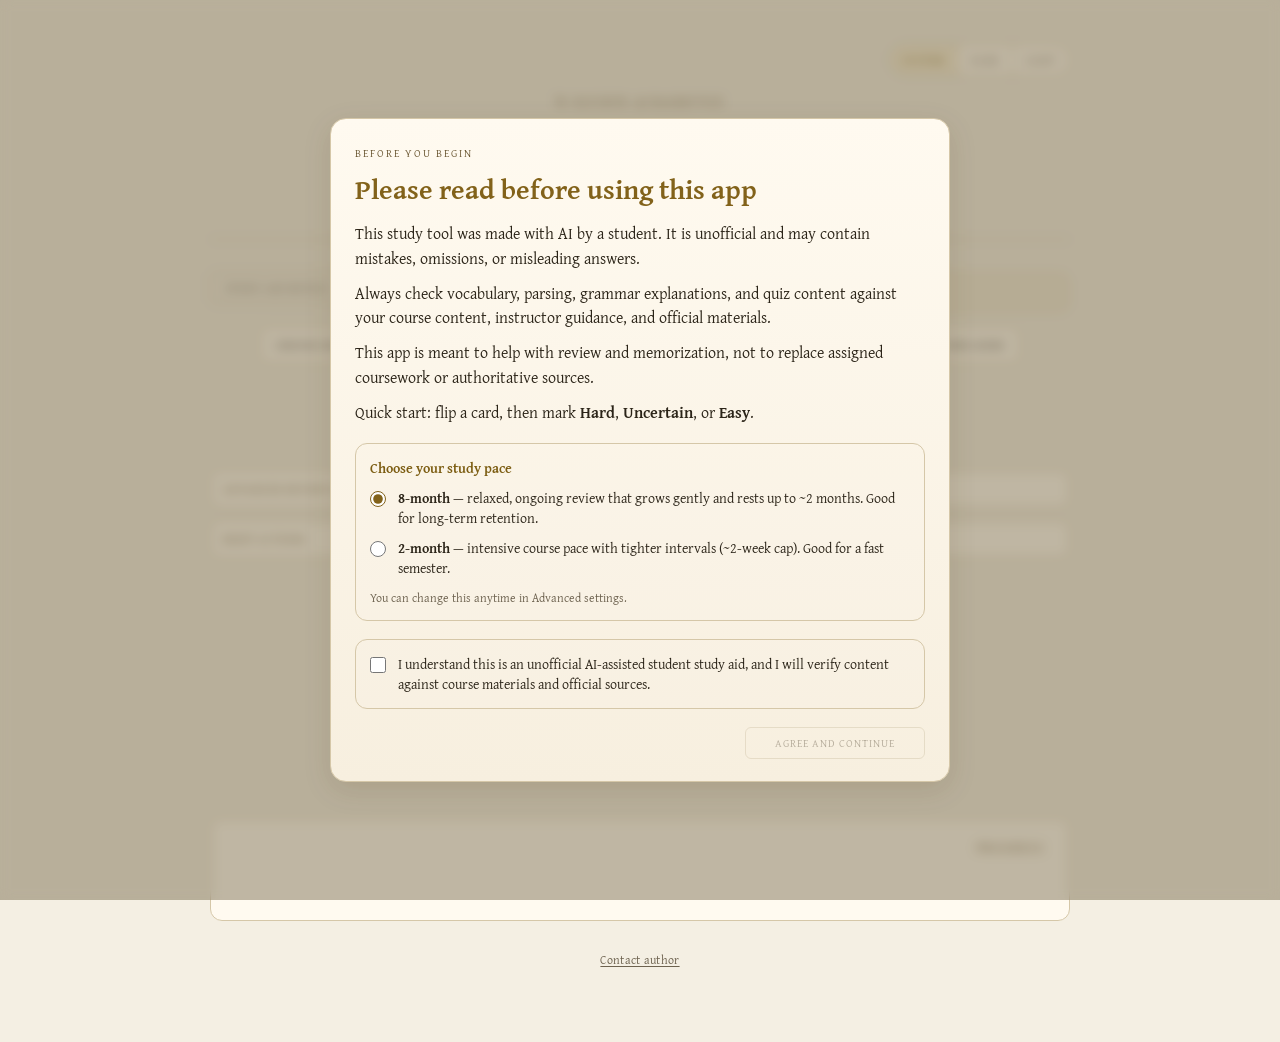
==== commit 1b303564: "Add GNT Reader to author's other projects list Add a link to https://hutima.github.io/GNTReader/ in " ====
--- a/index.html
+++ b/index.html
@@ -19,11 +19,11 @@
 <meta name="apple-mobile-web-app-capable" content="yes">
 <meta name="apple-mobile-web-app-status-bar-style" content="black-translucent">
 <meta name="apple-mobile-web-app-title" content="Greek Cards">
-<link rel="manifest" href="manifest.json?v=341">
-<link rel="apple-touch-icon" href="icons/apple-touch-icon.png?v=341">
-<link rel="icon" type="image/svg+xml" href="favicon.svg?v=341">
+<link rel="manifest" href="manifest.json?v=342">
+<link rel="apple-touch-icon" href="icons/apple-touch-icon.png?v=342">
+<link rel="icon" type="image/svg+xml" href="favicon.svg?v=342">
 <title>Elementary NT Greek — Flashcards</title>
-<link rel="stylesheet" href="styles.css?v=341">
+<link rel="stylesheet" href="styles.css?v=342">
 <script>
 (function(){
   try {
@@ -1090,6 +1090,7 @@
         <li><a href="https://hutima.github.io/Lectio-Memorization/" target="_blank" rel="noopener noreferrer">Bible &amp; catechism memorization</a></li>
         <li><a href="https://hutima.github.io/PCA_Ordination_Study/" target="_blank" rel="noopener noreferrer">PCA ordination study</a></li>
         <li><a href="https://hutima.github.io/ScriptureDiagrammer/" target="_blank" rel="noopener noreferrer">Scripture Diagrammer</a></li>
+        <li><a href="https://hutima.github.io/GNTReader/" target="_blank" rel="noopener noreferrer">GNT Reader</a></li>
       </ul>
       <p>If you'd like to buy me a coffee as thanks, you can send me a gift via e-transfer to <a href="mailto:t.hutama@queensu.ca">t.hutama@queensu.ca</a> or Venmo at <strong>@hutima</strong>.</p>
     </div>
@@ -1115,58 +1116,58 @@
   </div>
 </div>
 
-<script defer src="js/data/words.js?v=341"></script>
-<script defer src="js/data/morphology.js?v=341"></script>
-<script defer src="js/data/lemma_inventory.js?v=341"></script>
-<script defer src="js/data/supplemental.js?v=341"></script>
-<script defer src="js/data/grammar.js?v=341"></script>
-<script defer src="js/data/supplementals/week_1_paradigms.js?v=341"></script>
-<script defer src="js/data/supplementals/week_2_paradigms.js?v=341"></script>
-<script defer src="js/data/supplementals/week_3_paradigms.js?v=341"></script>
-<script defer src="js/data/supplementals/week_4_paradigms.js?v=341"></script>
-<script defer src="js/data/supplementals/second_aorist_flip.js?v=341"></script>
-<script defer src="js/data/supplementals/liquid_future_flip.js?v=341"></script>
-<script defer src="js/data/supplementals/week_5_paradigms.js?v=341"></script>
-<script defer src="js/data/supplementals/w6_aorist_passive_flip.js?v=341"></script>
-<script defer src="js/data/supplementals/w6_perfect_active_flip.js?v=341"></script>
-<script defer src="js/data/supplementals/w8_mi_verb_principal_parts_flip.js?v=341"></script>
-<script defer src="js/data/supplementals/week_6_paradigms.js?v=341"></script>
-<script defer src="js/data/supplementals/week_7_paradigms.js?v=341"></script>
-<script defer src="js/data/supplementals/week_8_paradigms.js?v=341"></script>
-<script defer src="js/data/supplementals/week_8_optative.js?v=341"></script>
-<script defer src="js/data/supplementals/adj_paradigms.js?v=341"></script>
-<script defer src="js/data/supplementals/paradigm_morphology.js?v=341"></script>
-<script defer src="js/data/supplementals/stem_change_drills.js?v=341"></script>
-<script defer src="js/data/advanced/advanced_01.js?v=341"></script>
-<script defer src="js/data/advanced/advanced_02.js?v=341"></script>
-<script defer src="js/data/advanced/advanced_03.js?v=341"></script>
-<script defer src="js/data/advanced/advanced_04.js?v=341"></script>
-<script defer src="js/data/advanced/advanced_05.js?v=341"></script>
-<script defer src="js/data/advanced/advanced_06.js?v=341"></script>
-<script defer src="js/data/advanced/advanced_07.js?v=341"></script>
-<script defer src="js/data/advanced/advanced_08.js?v=341"></script>
-<script defer src="js/data/advanced/advanced_09.js?v=341"></script>
-<script defer src="js/data/advanced/advanced_10.js?v=341"></script>
-<script defer src="js/data/advanced/advanced_11.js?v=341"></script>
-<script defer src="js/data/advanced/advanced_12.js?v=341"></script>
-<script defer src="js/data/advanced/advanced_13.js?v=341"></script>
-<script defer src="js/data/advanced/advanced_14.js?v=341"></script>
-<script defer src="js/data/advanced/advanced_15.js?v=341"></script>
-<script defer src="js/data/advanced/advanced_16.js?v=341"></script>
-<script defer src="js/data/advanced/advanced_17.js?v=341"></script>
-<script defer src="js/data/advanced/advanced_18.js?v=341"></script>
-<script defer src="js/data/advanced/advanced_19.js?v=341"></script>
-<script defer src="js/data/advanced/advanced_20.js?v=341"></script>
-<script defer src="js/data/advanced/advanced_21.js?v=341"></script>
-<script defer src="js/data/advanced/advanced_22.js?v=341"></script>
-<script defer src="js/data/advanced/advanced_23.js?v=341"></script>
-<script defer src="js/data/advanced/advanced_24.js?v=341"></script>
-<script defer src="js/data/advanced/advanced_25.js?v=341"></script>
-<script defer src="js/data/nt_book_vocab.js?v=341"></script>
-<script defer src="js/data/reader.js?v=341"></script>
-<script defer src="js/data/reader_verse_literals.js?v=341"></script>
-<script defer src="js/data/reader_translations.js?v=341"></script>
-<script defer src="js/logic/pos_logic.js?v=341"></script>
-<script type="module" src="js/app/main.js?v=341"></script>
+<script defer src="js/data/words.js?v=342"></script>
+<script defer src="js/data/morphology.js?v=342"></script>
+<script defer src="js/data/lemma_inventory.js?v=342"></script>
+<script defer src="js/data/supplemental.js?v=342"></script>
+<script defer src="js/data/grammar.js?v=342"></script>
+<script defer src="js/data/supplementals/week_1_paradigms.js?v=342"></script>
+<script defer src="js/data/supplementals/week_2_paradigms.js?v=342"></script>
+<script defer src="js/data/supplementals/week_3_paradigms.js?v=342"></script>
+<script defer src="js/data/supplementals/week_4_paradigms.js?v=342"></script>
+<script defer src="js/data/supplementals/second_aorist_flip.js?v=342"></script>
+<script defer src="js/data/supplementals/liquid_future_flip.js?v=342"></script>
+<script defer src="js/data/supplementals/week_5_paradigms.js?v=342"></script>
+<script defer src="js/data/supplementals/w6_aorist_passive_flip.js?v=342"></script>
+<script defer src="js/data/supplementals/w6_perfect_active_flip.js?v=342"></script>
+<script defer src="js/data/supplementals/w8_mi_verb_principal_parts_flip.js?v=342"></script>
+<script defer src="js/data/supplementals/week_6_paradigms.js?v=342"></script>
+<script defer src="js/data/supplementals/week_7_paradigms.js?v=342"></script>
+<script defer src="js/data/supplementals/week_8_paradigms.js?v=342"></script>
+<script defer src="js/data/supplementals/week_8_optative.js?v=342"></script>
+<script defer src="js/data/supplementals/adj_paradigms.js?v=342"></script>
+<script defer src="js/data/supplementals/paradigm_morphology.js?v=342"></script>
+<script defer src="js/data/supplementals/stem_change_drills.js?v=342"></script>
+<script defer src="js/data/advanced/advanced_01.js?v=342"></script>
+<script defer src="js/data/advanced/advanced_02.js?v=342"></script>
+<script defer src="js/data/advanced/advanced_03.js?v=342"></script>
+<script defer src="js/data/advanced/advanced_04.js?v=342"></script>
+<script defer src="js/data/advanced/advanced_05.js?v=342"></script>
+<script defer src="js/data/advanced/advanced_06.js?v=342"></script>
+<script defer src="js/data/advanced/advanced_07.js?v=342"></script>
+<script defer src="js/data/advanced/advanced_08.js?v=342"></script>
+<script defer src="js/data/advanced/advanced_09.js?v=342"></script>
+<script defer src="js/data/advanced/advanced_10.js?v=342"></script>
+<script defer src="js/data/advanced/advanced_11.js?v=342"></script>
+<script defer src="js/data/advanced/advanced_12.js?v=342"></script>
+<script defer src="js/data/advanced/advanced_13.js?v=342"></script>
+<script defer src="js/data/advanced/advanced_14.js?v=342"></script>
+<script defer src="js/data/advanced/advanced_15.js?v=342"></script>
+<script defer src="js/data/advanced/advanced_16.js?v=342"></script>
+<script defer src="js/data/advanced/advanced_17.js?v=342"></script>
+<script defer src="js/data/advanced/advanced_18.js?v=342"></script>
+<script defer src="js/data/advanced/advanced_19.js?v=342"></script>
+<script defer src="js/data/advanced/advanced_20.js?v=342"></script>
+<script defer src="js/data/advanced/advanced_21.js?v=342"></script>
+<script defer src="js/data/advanced/advanced_22.js?v=342"></script>
+<script defer src="js/data/advanced/advanced_23.js?v=342"></script>
+<script defer src="js/data/advanced/advanced_24.js?v=342"></script>
+<script defer src="js/data/advanced/advanced_25.js?v=342"></script>
+<script defer src="js/data/nt_book_vocab.js?v=342"></script>
+<script defer src="js/data/reader.js?v=342"></script>
+<script defer src="js/data/reader_verse_literals.js?v=342"></script>
+<script defer src="js/data/reader_translations.js?v=342"></script>
+<script defer src="js/logic/pos_logic.js?v=342"></script>
+<script type="module" src="js/app/main.js?v=342"></script>
 </body>
 </html>
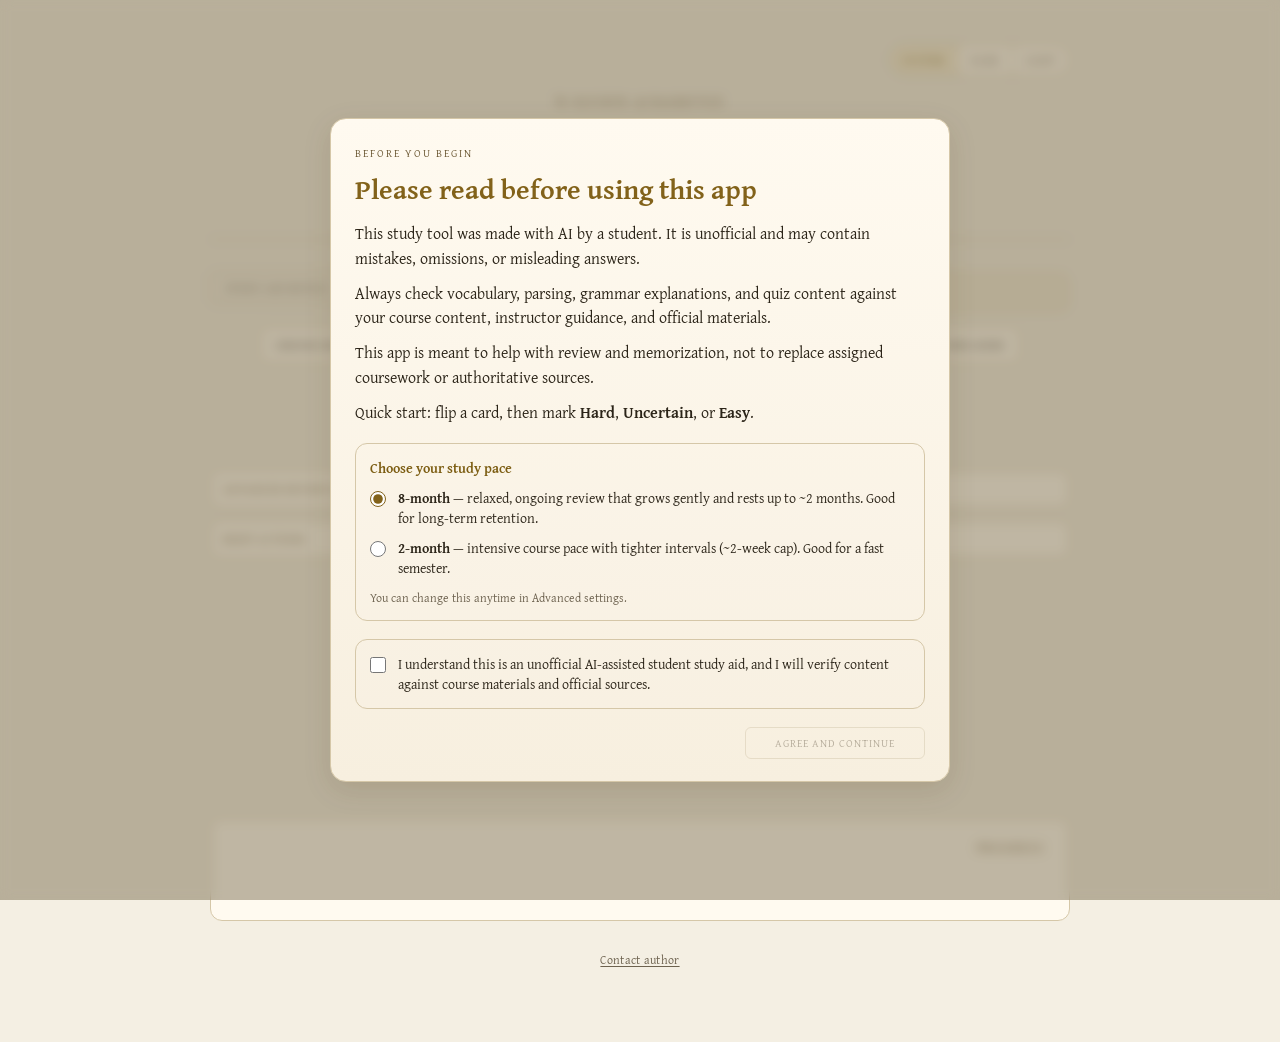
==== commit e05770cb: "Fix dead external links in the Contact-author modal on installed PWAs In an installed/standalone PWA" ====
--- a/index.html
+++ b/index.html
@@ -19,11 +19,11 @@
 <meta name="apple-mobile-web-app-capable" content="yes">
 <meta name="apple-mobile-web-app-status-bar-style" content="black-translucent">
 <meta name="apple-mobile-web-app-title" content="Greek Cards">
-<link rel="manifest" href="manifest.json?v=342">
-<link rel="apple-touch-icon" href="icons/apple-touch-icon.png?v=342">
-<link rel="icon" type="image/svg+xml" href="favicon.svg?v=342">
+<link rel="manifest" href="manifest.json?v=343">
+<link rel="apple-touch-icon" href="icons/apple-touch-icon.png?v=343">
+<link rel="icon" type="image/svg+xml" href="favicon.svg?v=343">
 <title>Elementary NT Greek — Flashcards</title>
-<link rel="stylesheet" href="styles.css?v=342">
+<link rel="stylesheet" href="styles.css?v=343">
 <script>
 (function(){
   try {
@@ -1083,16 +1083,16 @@
     <h2 id="contactAuthorTitle">Contact the author</h2>
     <div class="consent-copy">
       <p>This app is maintained by Timothy Hutama, an MTS student at Wycliffe College. It was originally prepared for the 2026 Summer Intensive. The author makes no guarantees about the content but has made a best attempt to make sure everything is accurate.</p>
-      <p>Timothy blogs at <a href="https://definedfaith.wordpress.com/" target="_blank" rel="noopener noreferrer">definedfaith.wordpress.com</a>.</p>
-      <p>If you have comments or issues, please reach out on <a href="https://www.linkedin.com/in/timothyhutama/" target="_blank" rel="noopener noreferrer">LinkedIn</a>.</p>
+      <p>Timothy blogs at <a href="https://definedfaith.wordpress.com/" target="_blank" rel="noopener noreferrer" onclick="return openExternalLink(this, event)">definedfaith.wordpress.com</a>.</p>
+      <p>If you have comments or issues, please reach out on <a href="https://www.linkedin.com/in/timothyhutama/" target="_blank" rel="noopener noreferrer" onclick="return openExternalLink(this, event)">LinkedIn</a>.</p>
       <p>Other projects by Timothy:</p>
       <ul class="contact-projects">
-        <li><a href="https://hutima.github.io/Lectio-Memorization/" target="_blank" rel="noopener noreferrer">Bible &amp; catechism memorization</a></li>
-        <li><a href="https://hutima.github.io/PCA_Ordination_Study/" target="_blank" rel="noopener noreferrer">PCA ordination study</a></li>
-        <li><a href="https://hutima.github.io/ScriptureDiagrammer/" target="_blank" rel="noopener noreferrer">Scripture Diagrammer</a></li>
-        <li><a href="https://hutima.github.io/GNTReader/" target="_blank" rel="noopener noreferrer">GNT Reader</a></li>
+        <li><a href="https://hutima.github.io/Lectio-Memorization/" target="_blank" rel="noopener noreferrer" onclick="return openExternalLink(this, event)">Bible &amp; catechism memorization</a></li>
+        <li><a href="https://hutima.github.io/PCA_Ordination_Study/" target="_blank" rel="noopener noreferrer" onclick="return openExternalLink(this, event)">PCA ordination study</a></li>
+        <li><a href="https://hutima.github.io/ScriptureDiagrammer/" target="_blank" rel="noopener noreferrer" onclick="return openExternalLink(this, event)">Scripture Diagrammer</a></li>
+        <li><a href="https://hutima.github.io/GNTReader/" target="_blank" rel="noopener noreferrer" onclick="return openExternalLink(this, event)">GNT Reader</a></li>
       </ul>
-      <p>If you'd like to buy me a coffee as thanks, you can send me a gift via e-transfer to <a href="mailto:t.hutama@queensu.ca">t.hutama@queensu.ca</a> or Venmo at <strong>@hutima</strong>.</p>
+      <p>If you'd like to buy me a coffee as thanks, you can send me a gift via e-transfer to <a href="mailto:t.hutama@queensu.ca" onclick="return openExternalLink(this, event)">t.hutama@queensu.ca</a> or Venmo at <strong>@hutima</strong>.</p>
     </div>
     <div class="consent-actions">
       <button class="ctrl-btn consent-primary" type="button" onclick="closeContactAuthorModal()">Close</button>
@@ -1116,58 +1116,58 @@
   </div>
 </div>
 
-<script defer src="js/data/words.js?v=342"></script>
-<script defer src="js/data/morphology.js?v=342"></script>
-<script defer src="js/data/lemma_inventory.js?v=342"></script>
-<script defer src="js/data/supplemental.js?v=342"></script>
-<script defer src="js/data/grammar.js?v=342"></script>
-<script defer src="js/data/supplementals/week_1_paradigms.js?v=342"></script>
-<script defer src="js/data/supplementals/week_2_paradigms.js?v=342"></script>
-<script defer src="js/data/supplementals/week_3_paradigms.js?v=342"></script>
-<script defer src="js/data/supplementals/week_4_paradigms.js?v=342"></script>
-<script defer src="js/data/supplementals/second_aorist_flip.js?v=342"></script>
-<script defer src="js/data/supplementals/liquid_future_flip.js?v=342"></script>
-<script defer src="js/data/supplementals/week_5_paradigms.js?v=342"></script>
-<script defer src="js/data/supplementals/w6_aorist_passive_flip.js?v=342"></script>
-<script defer src="js/data/supplementals/w6_perfect_active_flip.js?v=342"></script>
-<script defer src="js/data/supplementals/w8_mi_verb_principal_parts_flip.js?v=342"></script>
-<script defer src="js/data/supplementals/week_6_paradigms.js?v=342"></script>
-<script defer src="js/data/supplementals/week_7_paradigms.js?v=342"></script>
-<script defer src="js/data/supplementals/week_8_paradigms.js?v=342"></script>
-<script defer src="js/data/supplementals/week_8_optative.js?v=342"></script>
-<script defer src="js/data/supplementals/adj_paradigms.js?v=342"></script>
-<script defer src="js/data/supplementals/paradigm_morphology.js?v=342"></script>
-<script defer src="js/data/supplementals/stem_change_drills.js?v=342"></script>
-<script defer src="js/data/advanced/advanced_01.js?v=342"></script>
-<script defer src="js/data/advanced/advanced_02.js?v=342"></script>
-<script defer src="js/data/advanced/advanced_03.js?v=342"></script>
-<script defer src="js/data/advanced/advanced_04.js?v=342"></script>
-<script defer src="js/data/advanced/advanced_05.js?v=342"></script>
-<script defer src="js/data/advanced/advanced_06.js?v=342"></script>
-<script defer src="js/data/advanced/advanced_07.js?v=342"></script>
-<script defer src="js/data/advanced/advanced_08.js?v=342"></script>
-<script defer src="js/data/advanced/advanced_09.js?v=342"></script>
-<script defer src="js/data/advanced/advanced_10.js?v=342"></script>
-<script defer src="js/data/advanced/advanced_11.js?v=342"></script>
-<script defer src="js/data/advanced/advanced_12.js?v=342"></script>
-<script defer src="js/data/advanced/advanced_13.js?v=342"></script>
-<script defer src="js/data/advanced/advanced_14.js?v=342"></script>
-<script defer src="js/data/advanced/advanced_15.js?v=342"></script>
-<script defer src="js/data/advanced/advanced_16.js?v=342"></script>
-<script defer src="js/data/advanced/advanced_17.js?v=342"></script>
-<script defer src="js/data/advanced/advanced_18.js?v=342"></script>
-<script defer src="js/data/advanced/advanced_19.js?v=342"></script>
-<script defer src="js/data/advanced/advanced_20.js?v=342"></script>
-<script defer src="js/data/advanced/advanced_21.js?v=342"></script>
-<script defer src="js/data/advanced/advanced_22.js?v=342"></script>
-<script defer src="js/data/advanced/advanced_23.js?v=342"></script>
-<script defer src="js/data/advanced/advanced_24.js?v=342"></script>
-<script defer src="js/data/advanced/advanced_25.js?v=342"></script>
-<script defer src="js/data/nt_book_vocab.js?v=342"></script>
-<script defer src="js/data/reader.js?v=342"></script>
-<script defer src="js/data/reader_verse_literals.js?v=342"></script>
-<script defer src="js/data/reader_translations.js?v=342"></script>
-<script defer src="js/logic/pos_logic.js?v=342"></script>
-<script type="module" src="js/app/main.js?v=342"></script>
+<script defer src="js/data/words.js?v=343"></script>
+<script defer src="js/data/morphology.js?v=343"></script>
+<script defer src="js/data/lemma_inventory.js?v=343"></script>
+<script defer src="js/data/supplemental.js?v=343"></script>
+<script defer src="js/data/grammar.js?v=343"></script>
+<script defer src="js/data/supplementals/week_1_paradigms.js?v=343"></script>
+<script defer src="js/data/supplementals/week_2_paradigms.js?v=343"></script>
+<script defer src="js/data/supplementals/week_3_paradigms.js?v=343"></script>
+<script defer src="js/data/supplementals/week_4_paradigms.js?v=343"></script>
+<script defer src="js/data/supplementals/second_aorist_flip.js?v=343"></script>
+<script defer src="js/data/supplementals/liquid_future_flip.js?v=343"></script>
+<script defer src="js/data/supplementals/week_5_paradigms.js?v=343"></script>
+<script defer src="js/data/supplementals/w6_aorist_passive_flip.js?v=343"></script>
+<script defer src="js/data/supplementals/w6_perfect_active_flip.js?v=343"></script>
+<script defer src="js/data/supplementals/w8_mi_verb_principal_parts_flip.js?v=343"></script>
+<script defer src="js/data/supplementals/week_6_paradigms.js?v=343"></script>
+<script defer src="js/data/supplementals/week_7_paradigms.js?v=343"></script>
+<script defer src="js/data/supplementals/week_8_paradigms.js?v=343"></script>
+<script defer src="js/data/supplementals/week_8_optative.js?v=343"></script>
+<script defer src="js/data/supplementals/adj_paradigms.js?v=343"></script>
+<script defer src="js/data/supplementals/paradigm_morphology.js?v=343"></script>
+<script defer src="js/data/supplementals/stem_change_drills.js?v=343"></script>
+<script defer src="js/data/advanced/advanced_01.js?v=343"></script>
+<script defer src="js/data/advanced/advanced_02.js?v=343"></script>
+<script defer src="js/data/advanced/advanced_03.js?v=343"></script>
+<script defer src="js/data/advanced/advanced_04.js?v=343"></script>
+<script defer src="js/data/advanced/advanced_05.js?v=343"></script>
+<script defer src="js/data/advanced/advanced_06.js?v=343"></script>
+<script defer src="js/data/advanced/advanced_07.js?v=343"></script>
+<script defer src="js/data/advanced/advanced_08.js?v=343"></script>
+<script defer src="js/data/advanced/advanced_09.js?v=343"></script>
+<script defer src="js/data/advanced/advanced_10.js?v=343"></script>
+<script defer src="js/data/advanced/advanced_11.js?v=343"></script>
+<script defer src="js/data/advanced/advanced_12.js?v=343"></script>
+<script defer src="js/data/advanced/advanced_13.js?v=343"></script>
+<script defer src="js/data/advanced/advanced_14.js?v=343"></script>
+<script defer src="js/data/advanced/advanced_15.js?v=343"></script>
+<script defer src="js/data/advanced/advanced_16.js?v=343"></script>
+<script defer src="js/data/advanced/advanced_17.js?v=343"></script>
+<script defer src="js/data/advanced/advanced_18.js?v=343"></script>
+<script defer src="js/data/advanced/advanced_19.js?v=343"></script>
+<script defer src="js/data/advanced/advanced_20.js?v=343"></script>
+<script defer src="js/data/advanced/advanced_21.js?v=343"></script>
+<script defer src="js/data/advanced/advanced_22.js?v=343"></script>
+<script defer src="js/data/advanced/advanced_23.js?v=343"></script>
+<script defer src="js/data/advanced/advanced_24.js?v=343"></script>
+<script defer src="js/data/advanced/advanced_25.js?v=343"></script>
+<script defer src="js/data/nt_book_vocab.js?v=343"></script>
+<script defer src="js/data/reader.js?v=343"></script>
+<script defer src="js/data/reader_verse_literals.js?v=343"></script>
+<script defer src="js/data/reader_translations.js?v=343"></script>
+<script defer src="js/logic/pos_logic.js?v=343"></script>
+<script type="module" src="js/app/main.js?v=343"></script>
 </body>
 </html>
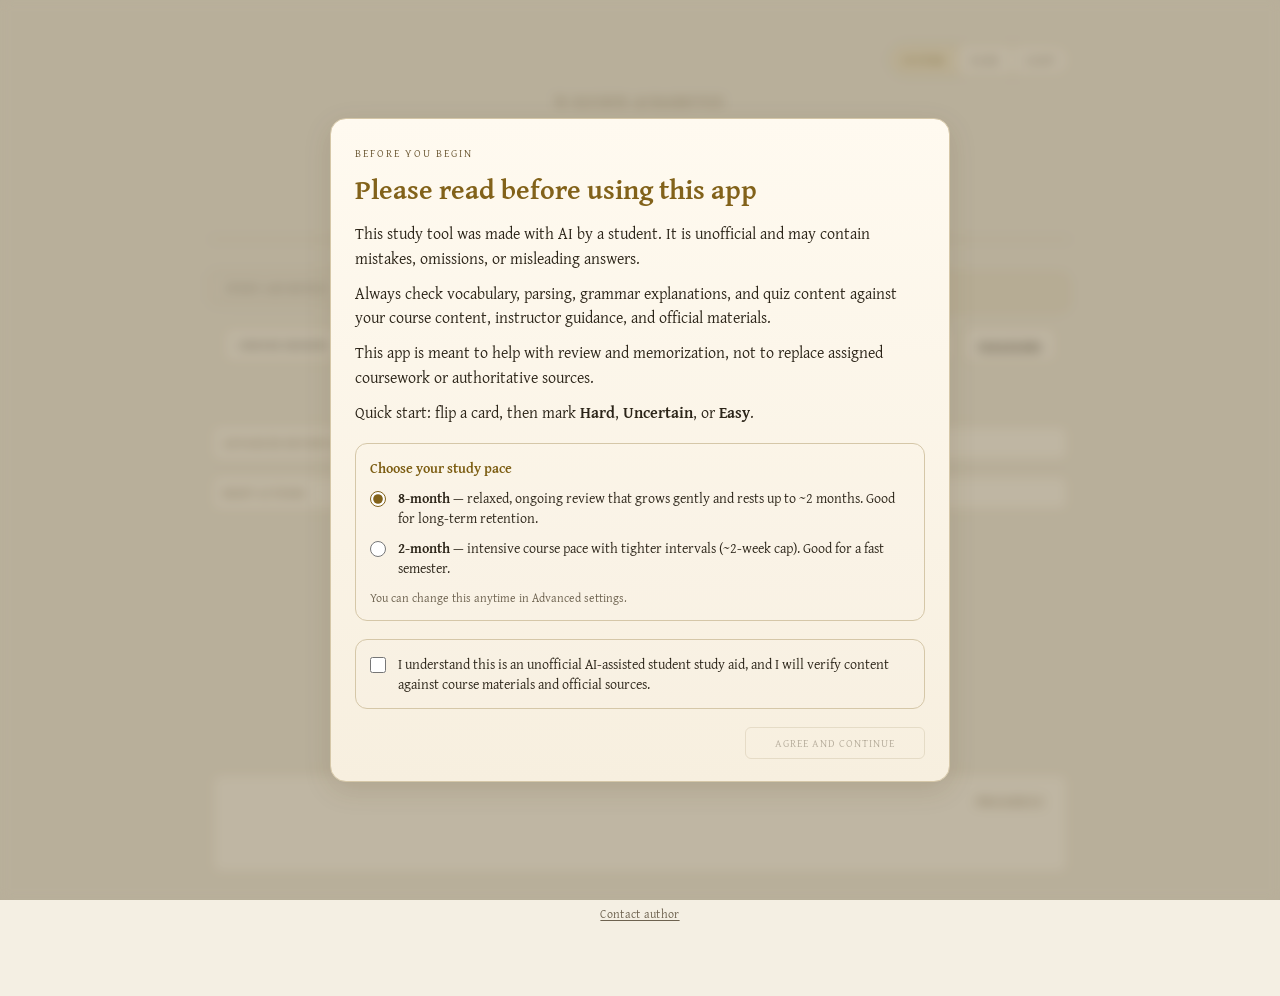
==== commit c9cb1ece: "Add recognition flip cards for parsing and fix batch completion clicks" ====
--- a/index.html
+++ b/index.html
@@ -19,11 +19,11 @@
 <meta name="apple-mobile-web-app-capable" content="yes">
 <meta name="apple-mobile-web-app-status-bar-style" content="black-translucent">
 <meta name="apple-mobile-web-app-title" content="Greek Cards">
-<link rel="manifest" href="manifest.json?v=343">
-<link rel="apple-touch-icon" href="icons/apple-touch-icon.png?v=343">
-<link rel="icon" type="image/svg+xml" href="favicon.svg?v=343">
+<link rel="manifest" href="manifest.json?v=348">
+<link rel="apple-touch-icon" href="icons/apple-touch-icon.png?v=348">
+<link rel="icon" type="image/svg+xml" href="favicon.svg?v=348">
 <title>Elementary NT Greek — Flashcards</title>
-<link rel="stylesheet" href="styles.css?v=343">
+<link rel="stylesheet" href="styles.css?v=348">
 <script>
 (function(){
   try {
@@ -76,8 +76,8 @@
     <button class="quick-btn quick-primary" type="button" onclick="startStudying()">Start studying</button>
     <div class="mode-group app-profile-group" role="group" aria-label="Study mode shortcut">
       <button class="mode-btn active" id="modeShortcutVocabBtn" type="button" onclick="setStudyMode('vocab')">Vocab</button>
-      <button class="mode-btn" id="modeShortcutMorphBtn" type="button" onclick="setStudyMode('morph')">Grammar</button>
       <button class="mode-btn" id="modeShortcutParsingBtn" type="button" onclick="setStudyMode('parsing')">Parsing</button>
+      <button class="mode-btn" id="modeShortcutMorphBtn" type="button" onclick="setStudyMode('morph')">Quiz</button>
       <button class="mode-btn" id="modeShortcutReaderBtn" type="button" onclick="openReaderTab()">Reader</button>
     </div>
     <button class="quick-btn" type="button" onclick="openAnalyticsOverlay()">Progress</button>
@@ -113,6 +113,14 @@
       </div>
     </div>
 <div class="controls-bar" id="controlsBar">
+    <button class="toggle-label" id="parsingFlipToggle" type="button" role="switch" aria-checked="false" onclick="toggleParsingFlipMode()" style="display:none" title="Recognition practice for one focused root. Greek forms flip to reveal parsing and meaning. Chapter and variant filters still apply. Hard and Uncertain repeat; Easy clears the form for this session; Pass skips. No accuracy, XP, confidence, or schedule changes. Off by default.">
+      <span class="toggle-text">Parsing flip cards</span>
+      <span class="toggle-switch" id="parsingFlipBtn" aria-hidden="true"></span>
+    </button>
+    <button class="toggle-label" id="retentionToggle" type="button" role="switch" aria-checked="false" onclick="toggleRetentionMode()" title="Review up to 20 random eligible base cards from your selection, plus all their enabled virtual cards. Virtual cards do not count toward the limit. Split forms stay together until their shared review round is complete. Pick new 20 at any time. Progress is saved within the day; batches refresh at 5 AM local time.">
+      <span class="toggle-text">Retention · 20 cards</span>
+      <span class="toggle-switch" id="retentionBtn" aria-hidden="true"></span>
+    </button>
 <button class="toggle-label" id="shuffleToggle" type="button" role="switch" aria-checked="false" onclick="toggleShuffle()" title="Shuffle the deck order. Off keeps a fixed order (by chapter, then frequency); on randomises the order each time the deck is built or reshuffled.">
       <span class="toggle-text">Shuffle</span>
       <span class="toggle-switch" id="shuffleBtn" aria-hidden="true"></span>
@@ -475,6 +483,8 @@
     </div>
   </div>
 
+  <button class="ctrl-btn" id="pickNewRetentionBtn" type="button" onclick="pickNewRetentionBatch()" style="display:none" title="Pick up to 20 eligible base words, favoring words outside the current batch. Keeps recorded reviews and includes all enabled virtual forms.">↻ Pick new 20</button>
+
   <div class="nav-row" id="navRow" style="display:none">
     <button class="nav-btn nav-prev" onclick="navigate(-1)">← Prev</button>
     <button class="nav-btn nav-undo" id="spacedUndoBtn" onclick="restoreSpacedUndo()" style="display:none">↶ Undo</button>
@@ -486,6 +496,7 @@
     <button class="mark-btn mark-again" onclick="markCard('again')">✗ Hard</button>
     <button class="mark-btn mark-pass"  onclick="markCard('pass')">~ Uncertain</button>
     <button class="mark-btn mark-easy"  onclick="markCard('easy')">✓ Easy</button>
+    <button class="mark-btn mark-unsure" id="parsingFlipPassBtn" type="button" onclick="parsingFlipMark('skip')" style="display:none">Pass →</button>
   </div>
 
   <div class="ff-row" id="ffRow" style="display:none">
@@ -822,6 +833,13 @@
       <details class="user-guide-changelog">
         <summary>Changelog</summary>
         <details class="user-guide-changelog-version" open>
+          <summary>Retention review &middot; 2026-11</summary>
+          <ul class="user-guide-list">
+            <li><strong>Parsing recognition.</strong> Optional flip cards for one focused root, with chapter and variant filters. Hard, Uncertain, Easy, and Pass only manage the current practice deck; no proficiency stats are recorded.</li>
+            <li><strong>Retention batches.</strong> Review 20 random eligible base cards at a time, together with all their enabled virtual cards. Virtual cards do not count toward the 20-card limit; each word&rsquo;s split forms stay in the same batch and complete their shared review round together. Pause and resume within the day, or use <strong>Pick new 20</strong> at any time. New batches favor different eligible words and keep recorded reviews. Batches refresh daily at 5 AM local time; unspaced archives also clear daily while Retention is on.</li>
+          </ul>
+        </details>
+        <details class="user-guide-changelog-version">
           <summary>Build mode &amp; parsing depth &middot; 2026-06</summary>
           <ul class="user-guide-list">
             <li><strong>Build mode.</strong> An interactive paradigm reference &mdash; pick a paradigm and conjugate or decline it one part at a time (tense &rarr; voice &rarr; mood &rarr; person, or case &rarr; number &rarr; gender). It covers every legitimate form, offers look-alike forms down either the <em>middle</em> or <em>passive</em> branch, and isn&rsquo;t chapter-gated.</li>
@@ -863,7 +881,7 @@
       <p>The mode strip switches card type (or opens a separate page):</p>
       <ul class="user-guide-list">
         <li><strong>Vocab</strong> &mdash; Greek headword &harr; English gloss.</li>
-        <li><strong>Grammar</strong> &mdash; multiple-choice form and parsing drills from the chapter paradigms.</li>
+        <li><strong>Quiz</strong> &mdash; multiple-choice form and parsing drills from the chapter paradigms.</li>
         <li><strong>Parsing</strong> &mdash; parse a form one dimension at a time (aspect &rarr; tense &rarr; voice &rarr; mood &rarr; person &rarr; number &rarr; case &rarr; gender). It has its own <em>Current chapter</em> dropdown; drill a focused paradigm, <em>all paradigms through the chapter</em>, or a custom set, and tune dimensions under <em>Parsing options</em>. Switch the chapter dropdown to <em>Build mode</em> for an untimed conjugate/decline reference.</li>
         <li><strong>Reader</strong> &mdash; Textus Receptus verses unlocked by chapter, plus gentler per-chapter <em>Translation drills</em>; tap a verse for a literal English line.</li>
         <li><strong>Paradigms</strong> &mdash; a separate page of full reference tables; the toolbar can hide Greek, English, or notes for self-testing.</li>
@@ -887,6 +905,7 @@
         <li><strong>Hard review</strong> &mdash; only the stubborn vocab you keep missing at low confidence.</li>
         <li><strong>Variant forms as cards</strong> &mdash; drill a verb&rsquo;s aorist / future / perfect / aorist-passive / &mu;&iota; forms as their own cards once their chapter is in scope.</li>
         <li><strong>Parsing options</strong> &mdash; per-dimension toggles, per-value excludes, and an <em>Optional paradigm</em> pool (subjunctive, optative, infinitives, participles&hellip;).</li>
+        <li><strong>Retention</strong> &mdash; the main controls offer up to 20 random eligible base cards, plus their enabled virtual cards at no extra cost to the limit. Split forms stay together until their shared round is complete. Progress is saved within the day. Use <strong>Pick new 20</strong> anytime; batches refresh at 5 AM local time. Unspaced archives clear daily while Retention is on.</li>
         <li><strong>Pace</strong> &mdash; relaxed 8-month (default) or 2-month intensive, chosen on first launch and switchable here.</li>
         <li><strong>Display</strong> &mdash; Serif/Sans and three text sizes.</li>
         <li><strong>Reset actions</strong> (own section) reshuffle, reset a deck, reset starred, or wipe all stats; <strong>Progress tools</strong> export/import progress as JSON.</li>
@@ -1116,58 +1135,58 @@
   </div>
 </div>
 
-<script defer src="js/data/words.js?v=343"></script>
-<script defer src="js/data/morphology.js?v=343"></script>
-<script defer src="js/data/lemma_inventory.js?v=343"></script>
-<script defer src="js/data/supplemental.js?v=343"></script>
-<script defer src="js/data/grammar.js?v=343"></script>
-<script defer src="js/data/supplementals/week_1_paradigms.js?v=343"></script>
-<script defer src="js/data/supplementals/week_2_paradigms.js?v=343"></script>
-<script defer src="js/data/supplementals/week_3_paradigms.js?v=343"></script>
-<script defer src="js/data/supplementals/week_4_paradigms.js?v=343"></script>
-<script defer src="js/data/supplementals/second_aorist_flip.js?v=343"></script>
-<script defer src="js/data/supplementals/liquid_future_flip.js?v=343"></script>
-<script defer src="js/data/supplementals/week_5_paradigms.js?v=343"></script>
-<script defer src="js/data/supplementals/w6_aorist_passive_flip.js?v=343"></script>
-<script defer src="js/data/supplementals/w6_perfect_active_flip.js?v=343"></script>
-<script defer src="js/data/supplementals/w8_mi_verb_principal_parts_flip.js?v=343"></script>
-<script defer src="js/data/supplementals/week_6_paradigms.js?v=343"></script>
-<script defer src="js/data/supplementals/week_7_paradigms.js?v=343"></script>
-<script defer src="js/data/supplementals/week_8_paradigms.js?v=343"></script>
-<script defer src="js/data/supplementals/week_8_optative.js?v=343"></script>
-<script defer src="js/data/supplementals/adj_paradigms.js?v=343"></script>
-<script defer src="js/data/supplementals/paradigm_morphology.js?v=343"></script>
-<script defer src="js/data/supplementals/stem_change_drills.js?v=343"></script>
-<script defer src="js/data/advanced/advanced_01.js?v=343"></script>
-<script defer src="js/data/advanced/advanced_02.js?v=343"></script>
-<script defer src="js/data/advanced/advanced_03.js?v=343"></script>
-<script defer src="js/data/advanced/advanced_04.js?v=343"></script>
-<script defer src="js/data/advanced/advanced_05.js?v=343"></script>
-<script defer src="js/data/advanced/advanced_06.js?v=343"></script>
-<script defer src="js/data/advanced/advanced_07.js?v=343"></script>
-<script defer src="js/data/advanced/advanced_08.js?v=343"></script>
-<script defer src="js/data/advanced/advanced_09.js?v=343"></script>
-<script defer src="js/data/advanced/advanced_10.js?v=343"></script>
-<script defer src="js/data/advanced/advanced_11.js?v=343"></script>
-<script defer src="js/data/advanced/advanced_12.js?v=343"></script>
-<script defer src="js/data/advanced/advanced_13.js?v=343"></script>
-<script defer src="js/data/advanced/advanced_14.js?v=343"></script>
-<script defer src="js/data/advanced/advanced_15.js?v=343"></script>
-<script defer src="js/data/advanced/advanced_16.js?v=343"></script>
-<script defer src="js/data/advanced/advanced_17.js?v=343"></script>
-<script defer src="js/data/advanced/advanced_18.js?v=343"></script>
-<script defer src="js/data/advanced/advanced_19.js?v=343"></script>
-<script defer src="js/data/advanced/advanced_20.js?v=343"></script>
-<script defer src="js/data/advanced/advanced_21.js?v=343"></script>
-<script defer src="js/data/advanced/advanced_22.js?v=343"></script>
-<script defer src="js/data/advanced/advanced_23.js?v=343"></script>
-<script defer src="js/data/advanced/advanced_24.js?v=343"></script>
-<script defer src="js/data/advanced/advanced_25.js?v=343"></script>
-<script defer src="js/data/nt_book_vocab.js?v=343"></script>
-<script defer src="js/data/reader.js?v=343"></script>
-<script defer src="js/data/reader_verse_literals.js?v=343"></script>
-<script defer src="js/data/reader_translations.js?v=343"></script>
-<script defer src="js/logic/pos_logic.js?v=343"></script>
-<script type="module" src="js/app/main.js?v=343"></script>
+<script defer src="js/data/words.js?v=348"></script>
+<script defer src="js/data/morphology.js?v=348"></script>
+<script defer src="js/data/lemma_inventory.js?v=348"></script>
+<script defer src="js/data/supplemental.js?v=348"></script>
+<script defer src="js/data/grammar.js?v=348"></script>
+<script defer src="js/data/supplementals/week_1_paradigms.js?v=348"></script>
+<script defer src="js/data/supplementals/week_2_paradigms.js?v=348"></script>
+<script defer src="js/data/supplementals/week_3_paradigms.js?v=348"></script>
+<script defer src="js/data/supplementals/week_4_paradigms.js?v=348"></script>
+<script defer src="js/data/supplementals/second_aorist_flip.js?v=348"></script>
+<script defer src="js/data/supplementals/liquid_future_flip.js?v=348"></script>
+<script defer src="js/data/supplementals/week_5_paradigms.js?v=348"></script>
+<script defer src="js/data/supplementals/w6_aorist_passive_flip.js?v=348"></script>
+<script defer src="js/data/supplementals/w6_perfect_active_flip.js?v=348"></script>
+<script defer src="js/data/supplementals/w8_mi_verb_principal_parts_flip.js?v=348"></script>
+<script defer src="js/data/supplementals/week_6_paradigms.js?v=348"></script>
+<script defer src="js/data/supplementals/week_7_paradigms.js?v=348"></script>
+<script defer src="js/data/supplementals/week_8_paradigms.js?v=348"></script>
+<script defer src="js/data/supplementals/week_8_optative.js?v=348"></script>
+<script defer src="js/data/supplementals/adj_paradigms.js?v=348"></script>
+<script defer src="js/data/supplementals/paradigm_morphology.js?v=348"></script>
+<script defer src="js/data/supplementals/stem_change_drills.js?v=348"></script>
+<script defer src="js/data/advanced/advanced_01.js?v=348"></script>
+<script defer src="js/data/advanced/advanced_02.js?v=348"></script>
+<script defer src="js/data/advanced/advanced_03.js?v=348"></script>
+<script defer src="js/data/advanced/advanced_04.js?v=348"></script>
+<script defer src="js/data/advanced/advanced_05.js?v=348"></script>
+<script defer src="js/data/advanced/advanced_06.js?v=348"></script>
+<script defer src="js/data/advanced/advanced_07.js?v=348"></script>
+<script defer src="js/data/advanced/advanced_08.js?v=348"></script>
+<script defer src="js/data/advanced/advanced_09.js?v=348"></script>
+<script defer src="js/data/advanced/advanced_10.js?v=348"></script>
+<script defer src="js/data/advanced/advanced_11.js?v=348"></script>
+<script defer src="js/data/advanced/advanced_12.js?v=348"></script>
+<script defer src="js/data/advanced/advanced_13.js?v=348"></script>
+<script defer src="js/data/advanced/advanced_14.js?v=348"></script>
+<script defer src="js/data/advanced/advanced_15.js?v=348"></script>
+<script defer src="js/data/advanced/advanced_16.js?v=348"></script>
+<script defer src="js/data/advanced/advanced_17.js?v=348"></script>
+<script defer src="js/data/advanced/advanced_18.js?v=348"></script>
+<script defer src="js/data/advanced/advanced_19.js?v=348"></script>
+<script defer src="js/data/advanced/advanced_20.js?v=348"></script>
+<script defer src="js/data/advanced/advanced_21.js?v=348"></script>
+<script defer src="js/data/advanced/advanced_22.js?v=348"></script>
+<script defer src="js/data/advanced/advanced_23.js?v=348"></script>
+<script defer src="js/data/advanced/advanced_24.js?v=348"></script>
+<script defer src="js/data/advanced/advanced_25.js?v=348"></script>
+<script defer src="js/data/nt_book_vocab.js?v=348"></script>
+<script defer src="js/data/reader.js?v=348"></script>
+<script defer src="js/data/reader_verse_literals.js?v=348"></script>
+<script defer src="js/data/reader_translations.js?v=348"></script>
+<script defer src="js/logic/pos_logic.js?v=348"></script>
+<script type="module" src="js/app/main.js?v=348"></script>
 </body>
 </html>
--- a/styles.css
+++ b/styles.css
@@ -999,6 +999,11 @@
   .mark-row {
     display: flex; gap: 10px; justify-content: center; margin-bottom: 24px;
   }
+  .recognition-marks { flex-wrap: wrap; }
+  .recognition-answer { max-height: 100%; overflow-y: auto; width: 100%; text-align: center; }
+  .recognition-parse { margin: 12px 0 8px; line-height: 1.5; font-size: calc(16px * var(--text-scale)); }
+  .recognition-gloss { margin: 8px 0; color: var(--cream); font-size: calc(18px * var(--text-scale)); }
+  .recognition-answer hr { border: 0; border-top: 1px solid var(--border); margin: 14px 0; }
   .ff-row {
     display: flex; gap: 10px; justify-content: center; margin-bottom: 24px; flex-wrap: wrap;
   }
